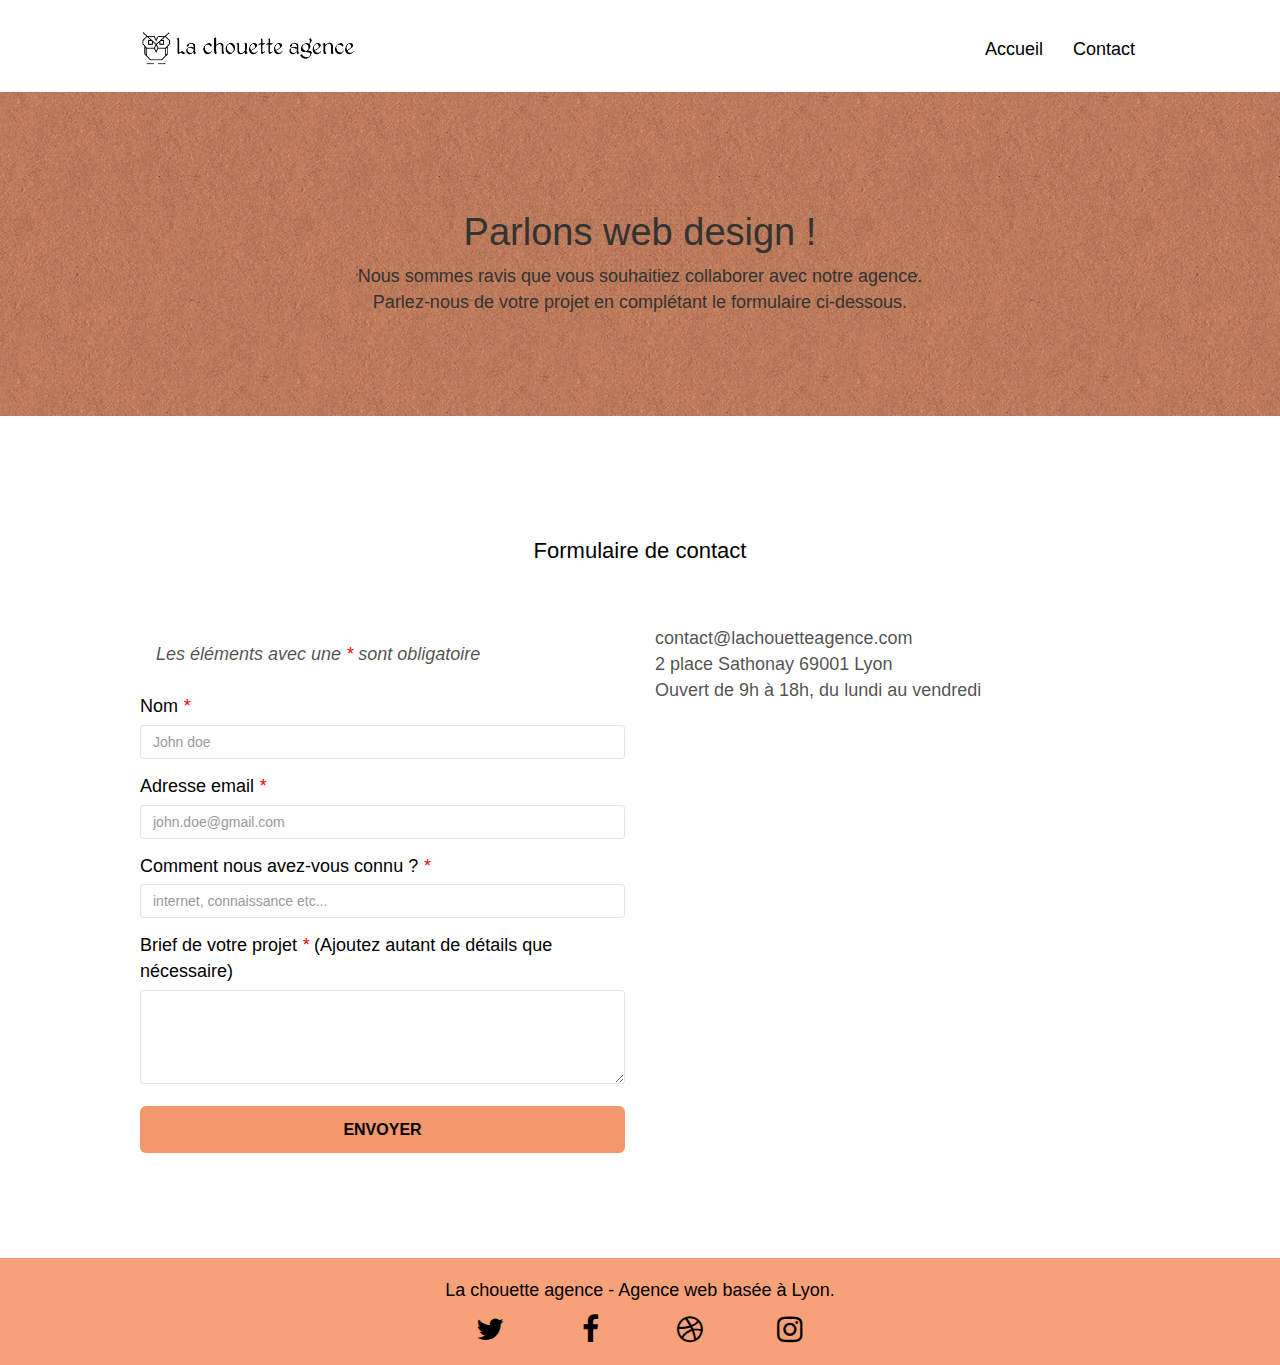
==== contact.html @ 8a592b7a "Fichiers du projet optimisé sauf (minimiser et compresser)" ====
<!doctype html>
<html lang="fr">
<head>
    <meta charset="utf-8">
    <meta name="keywords" content="">
    <meta name="description" content="Contactez'la chouette agence', agence de web design situé à Lyon, en remplissant le formulaire de contact">
    <meta name="viewport" content="width=device-width, initial-scale=1.0, viewport-fit=cover">
    <link rel="shortcut icon" type="image/png" href="favicon.jpg">
    
	<link rel="stylesheet" type="text/css" href="./css/bootstrap.css">
	<link rel="stylesheet" type="text/css" href="style.css">
	<link rel="stylesheet" type="text/css" href="./css/font-awesome.css">
	<link rel="stylesheet" type="text/css" href="./css/et-line.css">
	
    
	<script src="./js/jquery-2.1.0.js"></script>
	<script src="./js/bootstrap.js"></script>
	<script src="./js/blocs.js"></script>
	<script src="./js/jqBootstrapValidation.js"></script>
	<script src="./js/formHandler.js"></script>
	
    <title>La chouette agence - Contact</title>
<!-- Analytics -->
 
<!-- Analytics END -->
    
</head>
<body>
<!-- Principal conteneur -->
<div class="page-container">
    
<!-- bloc-0 -->
<header class="bloc bgc-white l-bloc " id="bloc-0">
	<div class="container bloc-sm">
		<nav class="navbar row" role="navigation">
			<div class="navbar-header">
				<a class="navbar-brand" href="index.html"><img src="img/la-chouette-agence.png" alt="atlanta web design logo" height="40" /></a>
				<button id="nav-toggle" type="button" class="ui-navbar-toggle navbar-toggle" data-toggle="collapse" data-target=".navbar-1">
					<span class="sr-only">Toggle navigation</span><span class="icon-bar"></span><span class="icon-bar"></span><span class="icon-bar"></span>
				</button>
			</div>
			<div class="collapse navbar-collapse navbar-1 special-dropdown-nav">
				<ul class="site-navigation nav navbar-nav">
					<li>
						<a href="index.html">Accueil</a>
					</li>
					<li>
					</li>
					<li>
						<a href="contact.html">Contact</a>
					</li>
				</ul>
			</div>
		</nav>
	</div>
</header>
<!-- bloc-0 END -->

<!-- bloc-6 -->
<section class="bloc bg-dots-bg bg-repeat bgc-atomic-tangerine d-bloc bloc-bg-texture texture-paper" id="bloc-6">
	<div class="container bloc-lg">
		<div class="row">
			<div class="col-sm-12">
				<h1 class="text-center hero-bloc-text tc-white">
					Parlons web design !
				</h1>
				<p class="text-center mg-lg tc-white tight-width-whitespace">
					Nous sommes ravis que vous souhaitiez collaborer avec notre agence.<br>
					Parlez-nous de votre projet en complétant le formulaire ci-dessous.
				</p>
			</div>
		</div>
	</div>
</section>
<!-- bloc-6 END -->

<!-- bloc-7 -->
<section class="bloc bgc-white l-bloc" id="bloc-7" role="form">
	<div class="container bloc-lg">
		<div class="row">
			<div class="col-sm-12">
				<h2 class="form-title">Formulaire de contact</h2>
			</div>
			<div class="col-sm-6">
				<!-- add chemin vers formulaire php -->
				<form id="form_1" action="./includes/form_1.php" id="form_1" 
				success-msg="Votre message à été envoyer"
				fail-msg="Désolé il semble que le serveur ne réponde pas. Nous en sommes désolés" novalidate>
					<div class="form-group">
						<p class="alert">Les éléments avec une <em>*</em> sont obligatoire</p>
						<label for="name">Nom <em>*</em></label>
						<input type="text" id="name" class="form-control" placeholder="John doe" required />
					</div>
					<div class="form-group">
						<label for="email">Adresse email <em>*</em></label>
						<input type="email" id="email" class="form-control" placeholder="john.doe@gmail.com" required />
					</div>
					<div class="form-group">
						<label for="info">Comment nous avez-vous connu ? <em>*</em></label>
						<input type="text" id="info" class="form-control" placeholder="internet, connaissance etc..." required />
					</div>
					<div class="form-group">
						<label for="message">Brief de votre projet <em>*</em> (Ajoutez autant de détails que nécessaire)</label>
						<textarea id="message" class="form-control" rows="4" cols="50" required></textarea>
					</div> 
					<button class="bloc-button btn btn-lg btn-block cta-hero btn-atomic-tangerine" type="submit">
						Envoyer
					</button>
				</form>
			</div>
			<div class="col-sm-6">
				<p>
					contact@lachouetteagence.com<br>2 place Sathonay 69001 Lyon<br>Ouvert de 9h à 18h, du lundi au vendredi<br>
				</p>
			</div>
		</div>
	</div>
</section>
<!-- bloc-7 END -->
<!-- ScrollToTop Button -->
<a class="bloc-button btn btn-d scrollToTop" onclick="scrollToTarget('1')"><span class="fa fa-chevron-up"></span></a>
<!-- ScrollToTop Button END-->


<!-- Footer - bloc-8 -->
<footer class="bloc bgc-atomic-tangerine d-bloc" id="bloc-8">
	<div class="container bloc-sm">
		<div class="row">
			<div class="col-sm-12">
				<p class="text-center black">
					La chouette agence - Agence web basée à Lyon.<br>
				</p>
				<div class="row row-no-gutters social">
					<div class="col-sm-3">
						<div class="text-center">
							<a class="social" href="index.html"><span class="fa fa-twitter icon-md"></span></a>
						</div>
					</div>
					<div class="col-sm-3">
						<div class="text-center">
							<a class="social" href="index.html"><span class="fa fa-facebook icon-md"></span></a>
						</div>
					</div>
					<div class="col-sm-3">
						<div class="text-center">
							<a class="social" href="index.html"><span class="fa fa-dribbble icon-md"></span></a>
						</div>
					</div>
					<div class="col-sm-3">
						<div class="text-center">
							<a class="social" href="index.html"><span class="fa fa-instagram icon-md"></span></a>
						</div>
					</div>
				</div>
			</div>
		</div>
	</div>
</footer>
<!-- Footer - bloc-8 END -->
</div>
<!-- Principal conteneur END -->
    

</body>
</html>
---- style.css ----
body {
    margin: 0;
    padding: 0;
    background: #FFF;
    overflow-x: hidden;
    -webkit-font-smoothing: antialiased;
    -moz-osx-font-smoothing: grayscale;
}

a,
button {
    transition: all .3s ease-in-out;
    outline: none!important;
}

a:hover,
a:focus {
    text-decoration: none;
    cursor: pointer;
}

#page-loading-blocs-notifaction {
    position: fixed;
    top: 0;
    bottom: 0;
    width: 100%;
    z-index: 100000;
    background: #FFFFFF url("img/pageload-spinner.gif") no-repeat center center;
}

.bloc {
    width: 100%;
    clear: both;
    background: 50% 50% no-repeat;
    padding: 0 50px;
    -webkit-background-size: cover;
    -moz-background-size: cover;
    -o-background-size: cover;
    background-size: cover;
    position: relative;
}

.bloc .container {
    padding-left: 0;
    padding-right: 0;
}

.bloc-lg {
    padding: 100px 50px;
}

.bloc-md {
    padding: 50px;
}

.bloc-sm {
    padding: 20px 50px;
}

.bg-center,
.bg-l-edge,
.bg-r-edge,
.bg-t-edge,
.bg-b-edge,
.bg-tl-edge,
.bg-bl-edge,
.bg-tr-edge,
.bg-br-edge,
.bg-repeat {
    -webkit-background-size: auto!important;
    -moz-background-size: auto!important;
    -o-background-size: auto!important;
    background-size: auto!important;
}
.bg-t-edge {
    background: top no-repeat;
}

.bloc-bg-texture::before {
    content: "";
    background-size: 2px 2px;
    position: absolute;
    top: 0;
    bottom: 0;
    left: 0;
    right: 0;
}

.texture-paper::before {
    background: url("img/texture-paper.png");
    background-size: 280px 280px;
}

.b-parallax {
    background-attachment: fixed;
}

.d-bloc button:hover,
.d-bloc button:focus {
    color: rgba(0, 0, 0, 0.7);
}

.d-bloc .icon-round,
.d-bloc .icon-square,
.d-bloc .icon-rounded,
.d-bloc .icon-semi-rounded-a,
.d-bloc .icon-semi-rounded-b {
    border-color: rgba(255, 255, 255, .9);
}

.d-bloc .divider-h span {
    border-color: rgba(255, 255, 255, .2);
}

.d-bloc .a-btn,
.d-bloc .navbar a,
.d-bloc .navbar-brand,
.d-bloc a .icon-sm,
.d-bloc a .icon-md,
.d-bloc a .icon-lg,
.d-bloc a .icon-xl,
.d-bloc h1 a,
.d-bloc h2 a,
.d-bloc h3 a,
.d-bloc h4 a,
.d-bloc h5 a,
.d-bloc h6 a,
.d-bloc p a {
    color: rgb(0, 0, 0);
}

.d-bloc .a-btn:hover,
.d-bloc .navbar a:hover,
.d-bloc .navbar-brand:hover,
.d-bloc a:hover .icon-sm,
.d-bloc a:hover .icon-md,
.d-bloc a:hover .icon-lg,
.d-bloc a:hover .icon-xl,
.d-bloc h1 a:hover,
.d-bloc h2 a:hover,
.d-bloc h3 a:hover,
.d-bloc h4 a:hover,
.d-bloc h5 a:hover,
.d-bloc h6 a:hover,
.d-bloc p a:hover,
.d-bloc .a-btn:focus,
.d-bloc .navbar a:focus,
.d-bloc .navbar-brand:focus,
.d-bloc a:focus .icon-sm,
.d-bloc a:focus .icon-md,
.d-bloc a:focus .icon-lg,
.d-bloc a:focus .icon-xl,
.d-bloc h1 a:focus,
.d-bloc h2 a:focus,
.d-bloc h3 a:focus,
.d-bloc h4 a:focus,
.d-bloc h5 a:focus,
.d-bloc h6 a:focus,
.d-bloc p a:focus {
    color: rgb(83, 83, 83);
}

.d-bloc .navbar-toggle .icon-bar {
    background: rgb(0, 0, 0);
}

.d-bloc .btn-wire,
.d-bloc .btn-wire:hover,
.d-bloc .btn-wire:focus {
    color: rgba(255, 255, 255, 1);
    border-color: rgba(255, 255, 255, 1);
}

.d-bloc .panel {
    color: rgba(0, 0, 0, .5);
}

.d-bloc .panel button:hover,
.d-bloc .panel button:focus {
    color: rgba(0, 0, 0, .7);
}

.d-bloc .panel icon {
    border-color: rgba(0, 0, 0, .7);
}

.d-bloc .panel .divider-h span {
    border-color: rgba(0, 0, 0, .1);
}

.d-bloc .panel .a-btn {
    color: rgba(0, 0, 0, .6);
}

.d-bloc .panel .a-btn:hover,
.d-bloc .panel .a-btn:focus {
    color: rgba(0, 0, 0, 1);
}

.d-bloc .panel .btn-wire,
.d-bloc .panel .btn-wire:hover,
.d-bloc .panel .btn-wire:focus {
    color: rgba(0, 0, 0, .7);
    border-color: rgba(0, 0, 0, .3);
}

.d-bloc .panel,
.l-bloc {
    color: rgba(0, 0, 0, .7);
}

.d-bloc .panel button:hover,
.l-bloc button:hover,
.d-bloc .panel button:focus,
.l-bloc button:focus {
    color: rgba(0, 0, 0, .7);
}

.l-bloc .icon-round,
.l-bloc .icon-square,
.l-bloc .icon-rounded,
.l-bloc .icon-semi-rounded-a,
.l-bloc .icon-semi-rounded-b {
    border-color: rgba(0, 0, 0, .7);
}

.d-bloc .panel .divider-h span,
.l-bloc .divider-h span {
    border-color: rgba(0, 0, 0, .1);
}

.d-bloc .panel .a-btn,
.l-bloc .a-btn,
.l-bloc .navbar a,
.l-bloc .navbar-brand,
.l-bloc a .icon-sm,
.l-bloc a .icon-md,
.l-bloc a .icon-lg,
.l-bloc a .icon-xl,
.l-bloc h1 a,
.l-bloc h2 a,
.l-bloc h3 a,
.l-bloc h4 a,
.l-bloc h5 a,
.l-bloc h6 a,
.l-bloc p a {
    color: rgba(0, 0, 0, .6);
}

.d-bloc .panel .a-btn:hover,
.l-bloc .a-btn:hover,
.l-bloc .navbar a:hover,
.l-bloc .navbar-brand:hover,
.l-bloc a:hover .icon-sm,
.l-bloc a:hover .icon-md,
.l-bloc a:hover .icon-lg,
.l-bloc a:hover .icon-xl,
.l-bloc h1 a:hover,
.l-bloc h2 a:hover,
.l-bloc h3 a:hover,
.l-bloc h4 a:hover,
.l-bloc h5 a:hover,
.l-bloc h6 a:hover,
.l-bloc p a:hover,
.d-bloc .panel .a-btn:focus,
.l-bloc .a-btn:focus,
.l-bloc .navbar a:focus,
.l-bloc .navbar-brand:focus,
.l-bloc a:focus .icon-sm,
.l-bloc a:focus .icon-md,
.l-bloc a:focus .icon-lg,
.l-bloc a:focus .icon-xl,
.l-bloc h1 a:focus,
.l-bloc h2 a:focus,
.l-bloc h3 a:focus,
.l-bloc h4 a:focus,
.l-bloc h5 a:focus,
.l-bloc h6 a:focus,
.l-bloc p a:focus {
    color: rgba(0, 0, 0, 1);
}

.l-bloc .navbar-toggle .icon-bar {
    color: rgba(0, 0, 0, .6);
}

.d-bloc .panel .btn-wire,
.d-bloc .panel .btn-wire:hover,
.d-bloc .panel .btn-wire:focus,
.l-bloc .btn-wire,
.l-bloc .btn-wire:hover,
.l-bloc .btn-wire:focus {
    color: rgba(0, 0, 0, .7);
    border-color: rgba(0, 0, 0, .3);
}

.voffset {
    margin-top: 30px;
}

.voffset-lg {
    margin-top: 80px;
}

.row-no-gutters {
    margin-right: 0;
    margin-left: 0;
}

.row.row-no-gutters > [class^="col-"],
.row.row-no-gutters > [class*=" col-"] {
    padding-right: 0;
    padding-left: 0;
}

#bloc-1-hero h1 {
    font-size: 32px;
}

.navbar {
    margin-bottom: 0;
    z-index: 1;
}

.navbar-brand {
    height: auto;
    padding: 3px 15px;
    font-size: 25px;
    font-weight: normal;
    font-weight: 600;
    line-height: 44px;
}

.navbar-brand img {
    max-height: 200px;
    margin: 0 5px 0 0;
    display: inline;
}

.navbar-brand img[src$=svg] {
    min-width: 100px;
}

.nav-center .navbar-brand img {
    margin: 0;
}

.navbar .nav {
    padding-top: 2px;
    margin-right: -16px;
    float: right;
    z-index: 1;
}

.nav > li {
    float: left;
    margin-top: 4px;
    font-size: 18px;
}

.navbar-nav .open .dropdown-menu > li > a {
    text-align: inherit;
}
.navbar-brand:focus,
.nav > li a:focus,
.navbar-brand:hover,
.nav > li a:hover {
    border: 1px outset  #F3976C;
    border-radius: 5px;
    background-color: rgba(243, 151, 108, 0.3);
    
}
.navbar-toggle {
    margin: 10px 10px 0 0;
    border: 0px;
}

.navbar-toggle:hover {
    background: transparent!important;
}

.navbar-toggle .icon-bar {
    background-color: rgba(0, 0, 0, .5);
    width: 26px;
}

.nav-invert .navbar .nav {
    float: left;
}

.nav-invert .navbar-header,
.nav-invert .navbar-brand {
    float: right;
    position: relative;
    z-index: 2;
}

@media (min-width: 768px) {
    .site-navigation {
        position: absolute;
        top: 50%;
        right: 20px;
        transform: translate(0, -50%);
        -webkit-transform: translateY(-50%);
    }
    .nav > li .dropdown-menu a,
    .nav > li .dropdown-menu a:hover {
        color: #484848;
    }
    .nav-invert .site-navigation {
        left: 0;
        right: 0;
    }
    .nav-center {
        text-align: center;
    }
    .nav-center .navbar-header {
        width: 100%;
    }
    .nav-center .navbar-header,
    .nav-center .navbar-brand,
    .nav-center .nav > li {
        float: none;
        display: inline-block;
    }
    .nav-center .site-navigation {
        position: relative;
        width: 100%;
        right: 0;
        margin-right: 0px;
        margin-top: 20px;
    }
    .nav-center.mini-nav .navbar-toggle {
        float: none;
        margin: 10px auto 0;
    }
}

.nav > li > .dropdown a {
    background: none!important;
    display: block;
    padding: 14px 15px;
}

nav .caret {
    margin: 0 5px;
}

.dropdown-menu .dropdown-menu {
    top: -8px;
    left: 100%;
}

.dropdown-menu .dropmenu-flow-right {
    top: 100%;
    left: 0;
    margin-left: -1px;
    border-top-left-radius: 0;
    border-top-right-radius: 0;
}

.dropdown-menu .dropdown span {
    border: 4px solid black;
    border-top-color: transparent;
    border-right-color: transparent;
    border-bottom-color: transparent;
    margin: 6px -5px 0 0!important;
    float: right;
}

.mg-md {
    margin-top: 10px;
    margin-bottom: 20px;
}

.mg-lg {
    margin-top: 10px;
    margin-bottom: 40px;
}

.btn {
    margin: 0 5px 5px 0;
}

.btn.pull-right {
    margin: 0 0 5px 5px;
}

.btn-d,
.btn-d:hover,
.btn-d:focus {
    color: #FFF;
    background: rgba(0, 0, 0, .3);
}

button {
    outline: none!important;
}

.btn-rd {
    border-radius: 40px;
}

.btn-clean {
    border: 1px solid rgba(0, 0, 0, .08);
    border-bottom-color: rgba(0, 0, 0, .1);
    text-shadow: 0 1px 0 rgba(0, 0, 1, .1);
    box-shadow: 0 1px 3px rgba(0, 0, 1, .25), inset 0 1px 0 0 rgba(255, 255, 255, .15);
}

.icon-md {
    font-size: 30px!important;
}

.icon-lg {
    font-size: 60px!important;
}

.sm-shadow {
    text-shadow: 0 1px 2px rgba(0, 0, 0, .3);
}

.panel-sq,
.panel-sq .panel-heading,
.panel-sq .panel-footer {
    border-radius: 0;
}

.panel-rd {
    border-radius: 30px;
}

.panel-rd .panel-heading {
    border-radius: 29px 29px 0 0;
}

.panel-rd .panel-footer {
    border-radius: 0 0 29px 29px;
}

.form-control {
    border-color: rgba(0, 0, 0, .1);
    box-shadow: none;
}

.scrollToTop {
    width: 40px;
    height: 40px;
    position: fixed;
    bottom: 20px;
    right: 20px;
    opacity: 0;
    z-index: 500;
    transition: all .3s ease-in-out;
}

.scrollToTop span {
    margin-top: 6px;
}

.showScrollTop {
    font-size: 14px;
    opacity: 1;
}

a[data-lightbox] {
    position: relative;
    display: block;
    text-align: center;
}

a[data-lightbox]:hover::before {
    content: "+";
    font-family: "HelveticaNeue-Light", "Helvetica Neue Light", "Helvetica Neue", Helvetica, Arial;
    font-size: 32px;
    width: 50px;
    height: 50px;
    margin-left: -25px;
    border-radius: 50%;
    background: rgba(0, 0, 0, .6);
    color: #FFF;
    font-weight: 100;
    z-index: 1;
    position: absolute;
    top: 50%;
    transform: translateY(-50%);
    -webkit-transform: translateY(-50%);
}

a[data-lightbox]:hover img,
a[data-lightbox]:focus img {
    opacity: 0.6;
    -webkit-animation-fill-mode: none;
    animation-fill-mode: none;
}

#lightbox-modal {
    display: flex;
    align-items: center;
}

#lightbox-modal .modal-dialog {
    width: 90%;
    max-width: 900px;
    margin: 0 auto 0;
}

#lightbox-modal .modal-dialog img {
    max-height: 90vh;
    margin: 0 auto;
}

.lightbox-caption {
    padding: 20px;
    color: #FFF;
    background: rgba(0, 0, 0, .5);
    position: absolute;
    left: 15px;
    right: 15px;
    bottom: 5px;
}

.close-lightbox {
    color: #FFF;
    font-size: 30px;
    position: absolute;
    top: 20px;
    right: 20px;
    z-index: 20;
    background: rgba(0, 0, 0, .5);
    border: none;
    line-height: 30px;
    padding: 0 9px 5px;
    opacity: 0.3;
}

.close-lightbox:hover,
.next-lightbox:hover,
.prev-lightbox:hover,
.close-lightbox:focus,
.next-lightbox:focus,
.prev-lightbox:focus {
    opacity: 1.0;
    color: #FFF;
}

.next-lightbox,
.prev-lightbox {
    font-size: 20px;
    color: rgba(255, 255, 255, .9);
    background: rgba(0, 0, 0, .5);
    transition: all .2s ease-in-out;
    position: absolute;
    top: 45%;
    z-index: 1;
    opacity: 0.4;
}

.next-lightbox {
    padding: 6px 8px 1px 13px;
    right: 25px;
}

.prev-lightbox {
    padding: 6px 13px 1px 10px;
    left: 25px;
}

.snapshot-lb .modal-body {
    padding-bottom: 45px;
}

.snapshot-lb .lightbox-caption {
    padding: 0;
    color: rgba(0, 0, 0, .5);
    background: none;
}
h3,
h4,
h5,
h6,
label,
.btn,
a {
    font-family: "helvetica";
    font-weight: 400;
    color: #000000!important;
}

.container {
    max-width: 1000px;
}

.hero-bloc-text {
    font-size: 38px;
}

.hero-bloc-text-sub {
    font-size: 36px;
}

.statement-bloc-text {
    line-height: 26px;
    font-style: italic;
    font-size: 20px;
    text-align: center;
    font-weight: lighter;
    max-width: 520px;
    margin: auto auto auto auto;
}

p {
    font-size: 18px;
}

.tight-width-whitespace {
    max-width: 600px;
    margin: auto auto auto auto;
}

.h1 {
    font-size: 22px;
    font-family: "Open Sans";
}

.cta-hero {
    margin-top: 22px;
    color: #FFFFFF!important;
    text-transform: uppercase;
    padding: 12px 28px 12px 28px;
    font-size: 16px;
    font-weight: 700;
}

.social {
    max-width: 400px;
    margin: auto auto auto auto;
}

h2 {
    font-size: 22px;
    line-height: 1.4em;
}

h3, .h2-major {
    font-size: 15px;
    text-transform: uppercase;
    font-weight: 700;
    color: #333333!important;
}

.med-width-whitespace {
    max-width: 800px;
    margin: auto auto auto auto;
    box-shadow: 0px 0px 0px #000000;
}
h4 {
    color: #333333!important;
}

.icons {
    margin-bottom: 14px;
    margin-top: 24px;
}

.white {
    color: #ffffff!important;
}

.portfolio-thumb {
    margin-bottom: 24px;
}

.portfolio-row {
    margin-bottom: 44px;
    margin-top: 50px;
}

.avatar {
    box-shadow: 0px 4px 9px rgba(0, 0, 0, 0.3);
}

.black-background {
    background-color: rgba(0, 0, 0, 0.7);
    padding: 40px 40px 40px 40px;
}

.bold-link {
    font-weight: 900;
    text-decoration: underline!important;
}

.bgc-white {
    background-color: #FFFFFF;
}

.bgc-dark-slate-blue {
    background-color: #364577;
}

.bgc-atomic-tangerine {
    background-color: #f7a179;
}
.btn-atomic-tangerine {
    background: #F3976C;
    color: #000000!important;
}

.btn-atomic-tangerine:hover,
.btn-atomic-tangerine:focus {
    background: #aa694b!important;
    color: #ffffff!important;
}

.ltc-white {
    color: #FFFFFF!important;
}

.ltc-white:hover,
.ltc-white:focus {
    color: #F3976C!important;
}

.ltc-atomic-tangerine {
    color: #F3976C!important;
}

.ltc-atomic-tangerine:hover,
.ltc-atomic-tangerine:focus {
    color: #c27956!important;
}

.icon-dark-slate-blue {
    color: #364577!important;
    border-color: #364577!important;
}

.bg-dots-bg {
    background-image: url("img/dots-bg.png");
}
.bg-banniere {
    background-image: url("img/la-chouette-agence-banniere.jpg");
}

.bg-presentation {
    background-image: url("img/image-de-presentation.jpg");
}

@media (max-width: 1024px) {
    .bloc {
        padding-left: 20px;
        padding-right: 20px;
    }
    .bloc.full-width-bloc,
    .bloc-tile-2.full-width-bloc .container,
    .bloc-tile-3.full-width-bloc .container,
    .bloc-tile-4.full-width-bloc .container {
        padding-left: 0;
        padding-right: 0;
    }
}

@media (max-width: 992px) and (min-width: 768px) {
    .navbar .nav {
        max-width: 80%
    }
    .nav-center.navbar .nav {
        max-width: 100%
    }
}

@media only screen and (min-width: 768px) and (max-width: 1024px) and (orientation: landscape) {
    .b-parallax {
        background-attachment: scroll;
    }
}

@media only screen and (min-width: 1024px) and (max-width: 1366px) and (-webkit-min-device-pixel-ratio: 1.5) {
    .b-parallax {
        background-attachment: scroll;
    }
}

@media (max-width: 991px) {
    .container {
        width: 100%;
    }
    .b-parallax {
        background-attachment: scroll;
    }
    .page-container,
    #hero-bloc {
        overflow-x: hidden;
        position: relative;
    }
    .bloc-group,
    .bloc-group .bloc {
        display: block;
        width: 100%;
    }
    .bloc-fill-screen .fill-bloc-top-edge,
    .bloc-fill-screen .fill-bloc-bottom-edge {
        padding: 0 20px;
    }
}

@media (max-width: 767px) {
    .page-container {
        overflow-x: hidden;
        position: relative;
    }
    h1,
    h2,
    h3,
    h4,
    h5,
    h6,
    p,
    #disqus_thread {
        padding-left: 10px!important;
        padding-right: 10px!important;
    }
    .b-parallax {
        background-attachment: scroll;
    }
    .navbar .nav {
        padding-top: 0;
        border-top: 1px solid rgba(0, 0, 0, .2);
        float: none!important;
    }
    .navbar.row {
        margin-left: 0;
        margin-right: 0;
    }
    .site-navigation {
        position: inherit;
        transform: none;
        -webkit-transform: none;
        -ms-transform: none;
    }
    .nav > li {
        margin-top: 0;
        border-bottom: 1px solid rgba(0, 0, 0, .1);
        background: rgba(0, 0, 0, .05);
        text-align: left;
        padding-left: 15px;
        width: 100%;
    }
    .nav > li:hover
    .nav > li:focus {
        background: rgba(0, 0, 0, .08);
    }
    .dropdown .dropdown a .caret {
        float: none;
        margin: 5px 0 0 10px!important;
        border: 4px solid black;
        border-bottom-color: transparent;
        border-right-color: transparent;
        border-left-color: transparent;
    }
    #hero-bloc .navbar .nav {
        background: rgba(0, 0, 0, .8);
    }
    #hero-bloc .navbar .nav a {
        color: rgba(255, 255, 255, .6);
    }
    .hero {
        padding: 50px 0;
    }
    .hero-nav {
        left: -1px;
        right: -1px;
    }
    .navbar-collapse {
        padding: 0;
        overflow-x: hidden;
        -webkit-box-shadow: none;
        box-shadow: none;
    }
    .navbar-brand img {
        max-height: 40px;
        width: auto;
    }
    .nav-invert .navbar-header {
        float: none;
        width: 100%;
    }
    .nav-invert .navbar-toggle {
        float: left;
        margin-left: 10px;
    }
    .bloc {
        padding-left: 0;
        padding-right: 0;
    }
    .bloc-xxl,
    .bloc-xl,
    .bloc-lg {
        padding: 40px 0;
    }
    .bloc-sm,
    .bloc-md {
        padding-left: 0;
        padding-right: 0;
    }
    .bloc-tile-2 .container,
    .bloc-tile-3 .container,
    .bloc-tile-4 .container,
    .bloc-fill-screen .fill-bloc-top-edge,
    .bloc-fill-screen .fill-bloc-bottom-edge {
        padding-left: 0;
        padding-right: 0;
    }
    .a-block {
        padding: 0 10px;
    }
    .btn-dwn {
        display: none;
    }
    .voffset {
        margin-top: 5px;
    }
    .voffset-md {
        margin-top: 20px;
    }
    .voffset-lg {
        margin-top: 30px;
    }
    form {
        padding: 5px;
    }
    .close-lightbox {
        display: inline-block;
    }
    .blocsapp-d
    evice-iphone5 {
        background-size: 216px 425px;
        padding-top: 60px;
        width: 216px;
        height: 425px;
    }
    .blocsapp-device-iphone5 img {
        width: 180px;
        height: 320px;
    }
}

@media (max-width: 400px) {
    .bloc {
        padding-left: 0;
        padding-right: 0;
    }
}

@media (max-width: 767px) {
    .bloc-mob-center-text {
        text-align: center;
    }
}
.form-group {
    margin-bottom: 15px;
}
.form-control {
    width: 100%;
}
.salmon {
    color:#F3976C;
}
.space {
    max-width: 600px;
    margin: auto;
}
.black {
    color: black;
}
label {
    font-size: 18px;
}
blockquote {
    border-left: transparent;
}
.quote {
    font-style: italic;
}
em {
    color: red;
}
.alert {
    font-style: italic;
    margin-bottom: 10px;
}
.form-title {
    text-align: center;
    margin-bottom:60px;
    color: black;
}
---- css/et-line.css ----
@font-face {
    font-family: et-line;
    src: url(../fonts/et-line.eot);
    src: url(../fonts/et-line.eot?#iefix) format('embedded-opentype'), url(../fonts/et-line.woff) format('woff'), url(../fonts/et-line.ttf) format('truetype'), url(../fonts/et-line.svg#et-line) format('svg');
    font-weight: 400;
    font-style: normal
}

.et-icon-adjustments,
.et-icon-alarmclock,
.et-icon-anchor,
.et-icon-aperture,
.et-icon-attachment,
.et-icon-bargraph,
.et-icon-basket,
.et-icon-beaker,
.et-icon-bike,
.et-icon-book-open,
.et-icon-briefcase,
.et-icon-browser,
.et-icon-calendar,
.et-icon-camera,
.et-icon-caution,
.et-icon-chat,
.et-icon-circle-compass,
.et-icon-clipboard,
.et-icon-clock,
.et-icon-cloud,
.et-icon-compass,
.et-icon-desktop,
.et-icon-dial,
.et-icon-document,
.et-icon-documents,
.et-icon-download,
.et-icon-dribbble,
.et-icon-edit,
.et-icon-envelope,
.et-icon-expand,
.et-icon-facebook,
.et-icon-flag,
.et-icon-focus,
.et-icon-gears,
.et-icon-genius,
.et-icon-gift,
.et-icon-global,
.et-icon-globe,
.et-icon-googleplus,
.et-icon-grid,
.et-icon-happy,
.et-icon-hazardous,
.et-icon-heart,
.et-icon-hotairballoon,
.et-icon-hourglass,
.et-icon-key,
.et-icon-laptop,
.et-icon-layers,
.et-icon-lifesaver,
.et-icon-lightbulb,
.et-icon-linegraph,
.et-icon-linkedin,
.et-icon-lock,
.et-icon-magnifying-glass,
.et-icon-map,
.et-icon-map-pin,
.et-icon-megaphone,
.et-icon-mic,
.et-icon-mobile,
.et-icon-newspaper,
.et-icon-notebook,
.et-icon-paintbrush,
.et-icon-paperclip,
.et-icon-pencil,
.et-icon-phone,
.et-icon-picture,
.et-icon-pictures,
.et-icon-piechart,
.et-icon-presentation,
.et-icon-pricetags,
.et-icon-printer,
.et-icon-profile-female,
.et-icon-profile-male,
.et-icon-puzzle,
.et-icon-quote,
.et-icon-recycle,
.et-icon-refresh,
.et-icon-ribbon,
.et-icon-rss,
.et-icon-sad,
.et-icon-scissors,
.et-icon-scope,
.et-icon-search,
.et-icon-shield,
.et-icon-speedometer,
.et-icon-strategy,
.et-icon-streetsign,
.et-icon-tablet,
.et-icon-target,
.et-icon-telescope,
.et-icon-toolbox,
.et-icon-tools,
.et-icon-tools-2,
.et-icon-trophy,
.et-icon-tumblr,
.et-icon-twitter,
.et-icon-upload,
.et-icon-video,
.et-icon-wallet,
.et-icon-wine {
    font-family: et-line;
    font-style: normal;
    font-weight: 400;
    font-variant: normal;
    text-transform: none;
    line-height: 1;
    -webkit-font-smoothing: antialiased;
    -moz-osx-font-smoothing: grayscale;
    display: inline-block
}

.et-icon-mobile:before {
    content: "\e000"
}

.et-icon-laptop:before {
    content: "\e001"
}

.et-icon-desktop:before {
    content: "\e002"
}

.et-icon-tablet:before {
    content: "\e003"
}

.et-icon-phone:before {
    content: "\e004"
}

.et-icon-document:before {
    content: "\e005"
}

.et-icon-documents:before {
    content: "\e006"
}

.et-icon-search:before {
    content: "\e007"
}

.et-icon-clipboard:before {
    content: "\e008"
}

.et-icon-newspaper:before {
    content: "\e009"
}

.et-icon-notebook:before {
    content: "\e00a"
}

.et-icon-book-open:before {
    content: "\e00b"
}

.et-icon-browser:before {
    content: "\e00c"
}

.et-icon-calendar:before {
    content: "\e00d"
}

.et-icon-presentation:before {
    content: "\e00e"
}

.et-icon-picture:before {
    content: "\e00f"
}

.et-icon-pictures:before {
    content: "\e010"
}

.et-icon-video:before {
    content: "\e011"
}

.et-icon-camera:before {
    content: "\e012"
}

.et-icon-printer:before {
    content: "\e013"
}

.et-icon-toolbox:before {
    content: "\e014"
}

.et-icon-briefcase:before {
    content: "\e015"
}

.et-icon-wallet:before {
    content: "\e016"
}

.et-icon-gift:before {
    content: "\e017"
}

.et-icon-bargraph:before {
    content: "\e018"
}

.et-icon-grid:before {
    content: "\e019"
}

.et-icon-expand:before {
    content: "\e01a"
}

.et-icon-focus:before {
    content: "\e01b"
}

.et-icon-edit:before {
    content: "\e01c"
}

.et-icon-adjustments:before {
    content: "\e01d"
}

.et-icon-ribbon:before {
    content: "\e01e"
}

.et-icon-hourglass:before {
    content: "\e01f"
}

.et-icon-lock:before {
    content: "\e020"
}

.et-icon-megaphone:before {
    content: "\e021"
}

.et-icon-shield:before {
    content: "\e022"
}

.et-icon-trophy:before {
    content: "\e023"
}

.et-icon-flag:before {
    content: "\e024"
}

.et-icon-map:before {
    content: "\e025"
}

.et-icon-puzzle:before {
    content: "\e026"
}

.et-icon-basket:before {
    content: "\e027"
}

.et-icon-envelope:before {
    content: "\e028"
}

.et-icon-streetsign:before {
    content: "\e029"
}

.et-icon-telescope:before {
    content: "\e02a"
}

.et-icon-gears:before {
    content: "\e02b"
}

.et-icon-key:before {
    content: "\e02c"
}

.et-icon-paperclip:before {
    content: "\e02d"
}

.et-icon-attachment:before {
    content: "\e02e"
}

.et-icon-pricetags:before {
    content: "\e02f"
}

.et-icon-lightbulb:before {
    content: "\e030"
}

.et-icon-layers:before {
    content: "\e031"
}

.et-icon-pencil:before {
    content: "\e032"
}

.et-icon-tools:before {
    content: "\e033"
}

.et-icon-tools-2:before {
    content: "\e034"
}

.et-icon-scissors:before {
    content: "\e035"
}

.et-icon-paintbrush:before {
    content: "\e036"
}

.et-icon-magnifying-glass:before {
    content: "\e037"
}

.et-icon-circle-compass:before {
    content: "\e038"
}

.et-icon-linegraph:before {
    content: "\e039"
}

.et-icon-mic:before {
    content: "\e03a"
}

.et-icon-strategy:before {
    content: "\e03b"
}

.et-icon-beaker:before {
    content: "\e03c"
}

.et-icon-caution:before {
    content: "\e03d"
}

.et-icon-recycle:before {
    content: "\e03e"
}

.et-icon-anchor:before {
    content: "\e03f"
}

.et-icon-profile-male:before {
    content: "\e040"
}

.et-icon-profile-female:before {
    content: "\e041"
}

.et-icon-bike:before {
    content: "\e042"
}

.et-icon-wine:before {
    content: "\e043"
}

.et-icon-hotairballoon:before {
    content: "\e044"
}

.et-icon-globe:before {
    content: "\e045"
}

.et-icon-genius:before {
    content: "\e046"
}

.et-icon-map-pin:before {
    content: "\e047"
}

.et-icon-dial:before {
    content: "\e048"
}

.et-icon-chat:before {
    content: "\e049"
}

.et-icon-heart:before {
    content: "\e04a"
}

.et-icon-cloud:before {
    content: "\e04b"
}

.et-icon-upload:before {
    content: "\e04c"
}

.et-icon-download:before {
    content: "\e04d"
}

.et-icon-target:before {
    content: "\e04e"
}

.et-icon-hazardous:before {
    content: "\e04f"
}

.et-icon-piechart:before {
    content: "\e050"
}

.et-icon-speedometer:before {
    content: "\e051"
}

.et-icon-global:before {
    content: "\e052"
}

.et-icon-compass:before {
    content: "\e053"
}

.et-icon-lifesaver:before {
    content: "\e054"
}

.et-icon-clock:before {
    content: "\e055"
}

.et-icon-aperture:before {
    content: "\e056"
}

.et-icon-quote:before {
    content: "\e057"
}

.et-icon-scope:before {
    content: "\e058"
}

.et-icon-alarmclock:before {
    content: "\e059"
}

.et-icon-refresh:before {
    content: "\e05a"
}

.et-icon-happy:before {
    content: "\e05b"
}

.et-icon-sad:before {
    content: "\e05c"
}

.et-icon-facebook:before {
    content: "\e05d"
}

.et-icon-twitter:before {
    content: "\e05e"
}

.et-icon-googleplus:before {
    content: "\e05f"
}

.et-icon-rss:before {
    content: "\e060"
}

.et-icon-tumblr:before {
    content: "\e061"
}

.et-icon-linkedin:before {
    content: "\e062"
}

.et-icon-dribbble:before {
    content: "\e063"
}
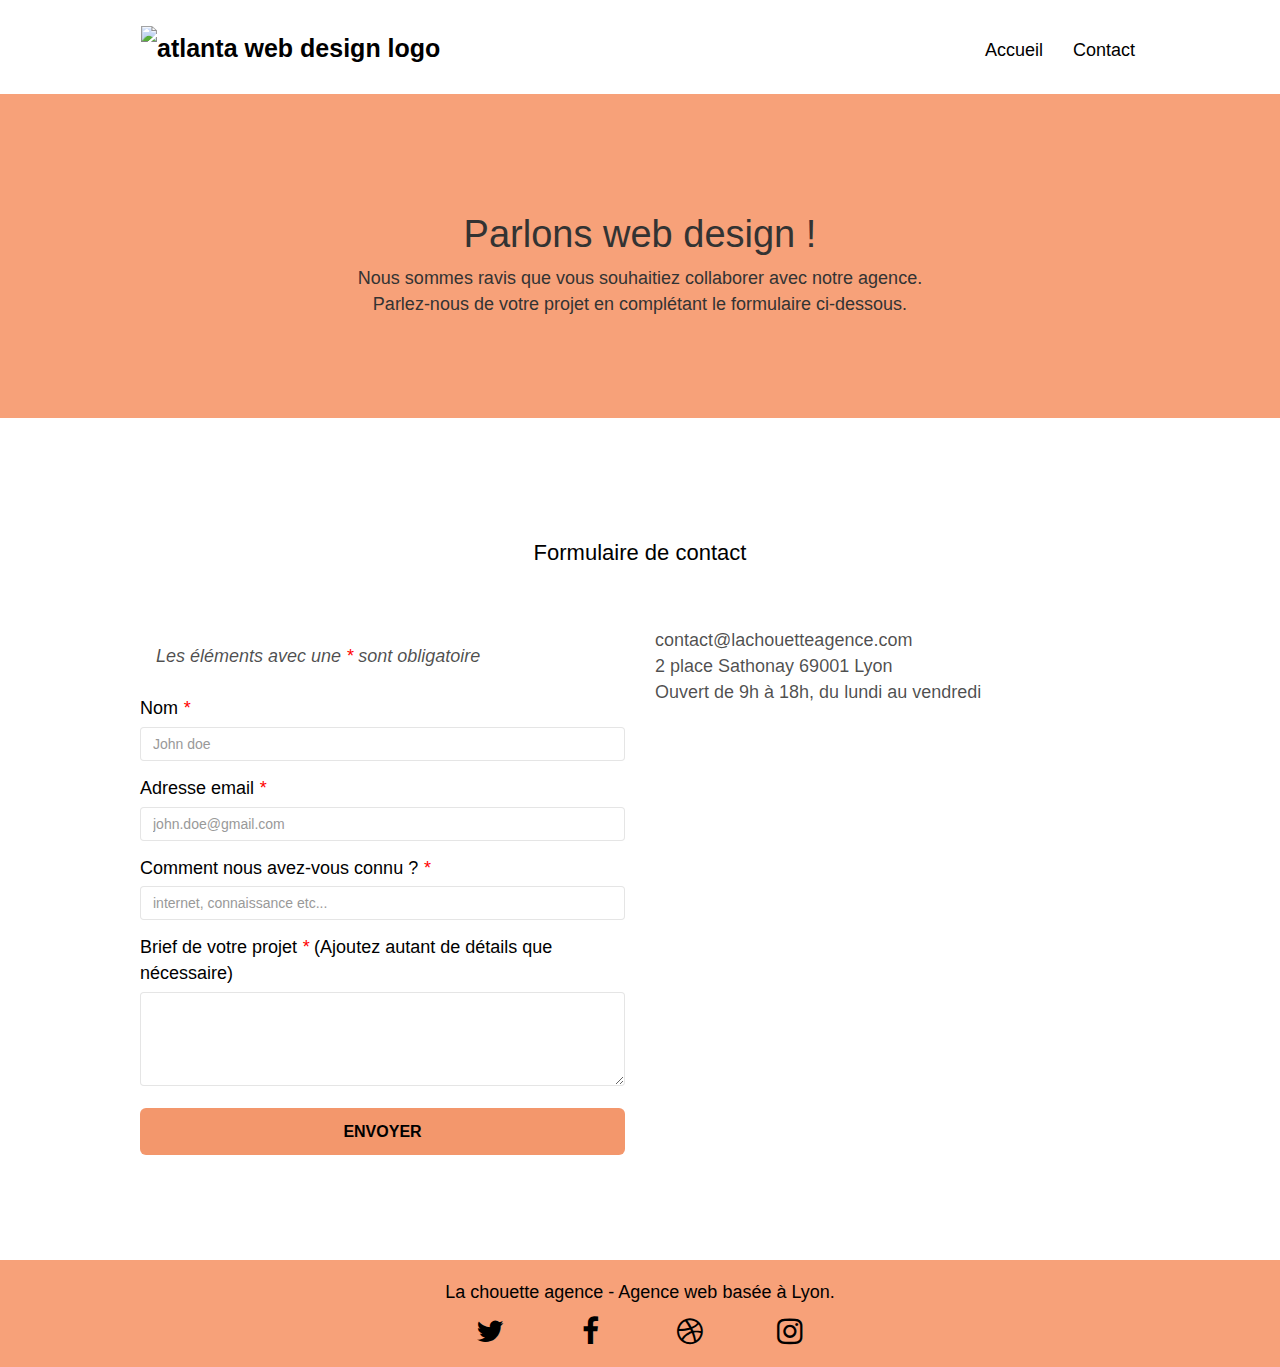
==== commit c4899507: "fichiers js et css minifiez" ====
--- a/contact.html
+++ b/contact.html
@@ -7,17 +7,17 @@
     <meta name="viewport" content="width=device-width, initial-scale=1.0, viewport-fit=cover">
     <link rel="shortcut icon" type="image/png" href="favicon.jpg">
     
-	<link rel="stylesheet" type="text/css" href="./css/bootstrap.css">
-	<link rel="stylesheet" type="text/css" href="style.css">
-	<link rel="stylesheet" type="text/css" href="./css/font-awesome.css">
-	<link rel="stylesheet" type="text/css" href="./css/et-line.css">
+	<link rel="stylesheet" type="text/css" href="./css/bootstrap.min.css">
+	<link rel="stylesheet" type="text/css" href="style.min.css">
+	<link rel="stylesheet" type="text/css" href="./css/font-awesome.min.css">
+	<link rel="stylesheet" type="text/css" href="./css/et-line.min.css">
 	
     
-	<script src="./js/jquery-2.1.0.js"></script>
-	<script src="./js/bootstrap.js"></script>
-	<script src="./js/blocs.js"></script>
-	<script src="./js/jqBootstrapValidation.js"></script>
-	<script src="./js/formHandler.js"></script>
+	<script src="./js/jquery-2.1.0.min.js"></script>
+	<script src="./js/bootstrap.min.js"></script>
+	<script src="./js/blocs.min.js"></script>
+	<script src="./js/jqBootstrapValidation.min.js"></script>
+	<script src="./js/formHandler.min.js"></script>
 	
     <title>La chouette agence - Contact</title>
 <!-- Analytics -->
--- a/style.min.css
+++ b/style.min.css
@@ -0,0 +1 @@
+body{margin:0;padding:0;background:#FFF;overflow-x:hidden;-webkit-font-smoothing:antialiased;-moz-osx-font-smoothing:grayscale}a,button{transition:all .3s ease-in-out;outline:none!important}a:hover,a:focus{text-decoration:none;cursor:pointer}#page-loading-blocs-notifaction{position:fixed;top:0;bottom:0;width:100%;z-index:100000;background:#FFF url(img/pageload-spinner.min.gif) no-repeat center center}.bloc{width:100%;clear:both;background:50% 50% no-repeat;padding:0 50px;-webkit-background-size:cover;-moz-background-size:cover;-o-background-size:cover;background-size:cover;position:relative}.bloc .container{padding-left:0;padding-right:0}.bloc-lg{padding:100px 50px}.bloc-md{padding:50px}.bloc-sm{padding:20px 50px}.bg-center,.bg-l-edge,.bg-r-edge,.bg-t-edge,.bg-b-edge,.bg-tl-edge,.bg-bl-edge,.bg-tr-edge,.bg-br-edge,.bg-repeat{-webkit-background-size:auto!important;-moz-background-size:auto!important;-o-background-size:auto!important;background-size:auto!important}.bg-t-edge{background:top no-repeat}.bloc-bg-texture::before{content:"";background-size:2px 2px;position:absolute;top:0;bottom:0;left:0;right:0}.texture-paper::before{background:url(img/texture-paper.min.png);background-size:280px 280px}.b-parallax{background-attachment:fixed}.d-bloc button:hover,.d-bloc button:focus{color:rgba(0,0,0,.7)}.d-bloc .icon-round,.d-bloc .icon-square,.d-bloc .icon-rounded,.d-bloc .icon-semi-rounded-a,.d-bloc .icon-semi-rounded-b{border-color:rgba(255,255,255,.9)}.d-bloc .divider-h span{border-color:rgba(255,255,255,.2)}.d-bloc .a-btn,.d-bloc .navbar a,.d-bloc .navbar-brand,.d-bloc a .icon-sm,.d-bloc a .icon-md,.d-bloc a .icon-lg,.d-bloc a .icon-xl,.d-bloc h1 a,.d-bloc h2 a,.d-bloc h3 a,.d-bloc h4 a,.d-bloc h5 a,.d-bloc h6 a,.d-bloc p a{color:rgb(0,0,0)}.d-bloc .a-btn:hover,.d-bloc .navbar a:hover,.d-bloc .navbar-brand:hover,.d-bloc a:hover .icon-sm,.d-bloc a:hover .icon-md,.d-bloc a:hover .icon-lg,.d-bloc a:hover .icon-xl,.d-bloc h1 a:hover,.d-bloc h2 a:hover,.d-bloc h3 a:hover,.d-bloc h4 a:hover,.d-bloc h5 a:hover,.d-bloc h6 a:hover,.d-bloc p a:hover,.d-bloc .a-btn:focus,.d-bloc .navbar a:focus,.d-bloc .navbar-brand:focus,.d-bloc a:focus .icon-sm,.d-bloc a:focus .icon-md,.d-bloc a:focus .icon-lg,.d-bloc a:focus .icon-xl,.d-bloc h1 a:focus,.d-bloc h2 a:focus,.d-bloc h3 a:focus,.d-bloc h4 a:focus,.d-bloc h5 a:focus,.d-bloc h6 a:focus,.d-bloc p a:focus{color:rgb(83,83,83)}.d-bloc .navbar-toggle .icon-bar{background:rgb(0,0,0)}.d-bloc .btn-wire,.d-bloc .btn-wire:hover,.d-bloc .btn-wire:focus{color:rgba(255,255,255,1);border-color:rgba(255,255,255,1)}.d-bloc .panel{color:rgba(0,0,0,.5)}.d-bloc .panel button:hover,.d-bloc .panel button:focus{color:rgba(0,0,0,.7)}.d-bloc .panel icon{border-color:rgba(0,0,0,.7)}.d-bloc .panel .divider-h span{border-color:rgba(0,0,0,.1)}.d-bloc .panel .a-btn{color:rgba(0,0,0,.6)}.d-bloc .panel .a-btn:hover,.d-bloc .panel .a-btn:focus{color:rgba(0,0,0,1)}.d-bloc .panel .btn-wire,.d-bloc .panel .btn-wire:hover,.d-bloc .panel .btn-wire:focus{color:rgba(0,0,0,.7);border-color:rgba(0,0,0,.3)}.d-bloc .panel,.l-bloc{color:rgba(0,0,0,.7)}.d-bloc .panel button:hover,.l-bloc button:hover,.d-bloc .panel button:focus,.l-bloc button:focus{color:rgba(0,0,0,.7)}.l-bloc .icon-round,.l-bloc .icon-square,.l-bloc .icon-rounded,.l-bloc .icon-semi-rounded-a,.l-bloc .icon-semi-rounded-b{border-color:rgba(0,0,0,.7)}.d-bloc .panel .divider-h span,.l-bloc .divider-h span{border-color:rgba(0,0,0,.1)}.d-bloc .panel .a-btn,.l-bloc .a-btn,.l-bloc .navbar a,.l-bloc .navbar-brand,.l-bloc a .icon-sm,.l-bloc a .icon-md,.l-bloc a .icon-lg,.l-bloc a .icon-xl,.l-bloc h1 a,.l-bloc h2 a,.l-bloc h3 a,.l-bloc h4 a,.l-bloc h5 a,.l-bloc h6 a,.l-bloc p a{color:rgba(0,0,0,.6)}.d-bloc .panel .a-btn:hover,.l-bloc .a-btn:hover,.l-bloc .navbar a:hover,.l-bloc .navbar-brand:hover,.l-bloc a:hover .icon-sm,.l-bloc a:hover .icon-md,.l-bloc a:hover .icon-lg,.l-bloc a:hover .icon-xl,.l-bloc h1 a:hover,.l-bloc h2 a:hover,.l-bloc h3 a:hover,.l-bloc h4 a:hover,.l-bloc h5 a:hover,.l-bloc h6 a:hover,.l-bloc p a:hover,.d-bloc .panel .a-btn:focus,.l-bloc .a-btn:focus,.l-bloc .navbar a:focus,.l-bloc .navbar-brand:focus,.l-bloc a:focus .icon-sm,.l-bloc a:focus .icon-md,.l-bloc a:focus .icon-lg,.l-bloc a:focus .icon-xl,.l-bloc h1 a:focus,.l-bloc h2 a:focus,.l-bloc h3 a:focus,.l-bloc h4 a:focus,.l-bloc h5 a:focus,.l-bloc h6 a:focus,.l-bloc p a:focus{color:rgba(0,0,0,1)}.l-bloc .navbar-toggle .icon-bar{color:rgba(0,0,0,.6)}.d-bloc .panel .btn-wire,.d-bloc .panel .btn-wire:hover,.d-bloc .panel .btn-wire:focus,.l-bloc .btn-wire,.l-bloc .btn-wire:hover,.l-bloc .btn-wire:focus{color:rgba(0,0,0,.7);border-color:rgba(0,0,0,.3)}.voffset{margin-top:30px}.voffset-lg{margin-top:80px}.row-no-gutters{margin-right:0;margin-left:0}.row.row-no-gutters>[class^="col-"],.row.row-no-gutters>[class*=" col-"]{padding-right:0;padding-left:0}#bloc-1-hero h1{font-size:32px}.navbar{margin-bottom:0;z-index:1}.navbar-brand{height:auto;padding:3px 15px;font-size:25px;font-weight:400;font-weight:600;line-height:44px}.navbar-brand img{max-height:200px;margin:0 5px 0 0;display:inline}.navbar-brand img[src$=svg]{min-width:100px}.nav-center .navbar-brand img{margin:0}.navbar .nav{padding-top:2px;margin-right:-16px;float:right;z-index:1}.nav>li{float:left;margin-top:4px;font-size:18px}.navbar-nav .open .dropdown-menu>li>a{text-align:inherit}.navbar-brand:focus,.nav>li a:focus,.navbar-brand:hover,.nav>li a:hover{border:1px outset #F3976C;border-radius:5px;background-color:rgba(243,151,108,.3)}.navbar-toggle{margin:10px 10px 0 0;border:0}.navbar-toggle:hover{background:transparent!important}.navbar-toggle .icon-bar{background-color:rgba(0,0,0,.5);width:26px}.nav-invert .navbar .nav{float:left}.nav-invert .navbar-header,.nav-invert .navbar-brand{float:right;position:relative;z-index:2}@media (min-width:768px){.site-navigation{position:absolute;top:50%;right:20px;transform:translate(0,-50%);-webkit-transform:translateY(-50%)}.nav>li .dropdown-menu a,.nav>li .dropdown-menu a:hover{color:#484848}.nav-invert .site-navigation{left:0;right:0}.nav-center{text-align:center}.nav-center .navbar-header{width:100%}.nav-center .navbar-header,.nav-center .navbar-brand,.nav-center .nav>li{float:none;display:inline-block}.nav-center .site-navigation{position:relative;width:100%;right:0;margin-right:0;margin-top:20px}.nav-center.mini-nav .navbar-toggle{float:none;margin:10px auto 0}}.nav>li>.dropdown a{background:none!important;display:block;padding:14px 15px}nav .caret{margin:0 5px}.dropdown-menu .dropdown-menu{top:-8px;left:100%}.dropdown-menu .dropmenu-flow-right{top:100%;left:0;margin-left:-1px;border-top-left-radius:0;border-top-right-radius:0}.dropdown-menu .dropdown span{border:4px solid #000;border-top-color:transparent;border-right-color:transparent;border-bottom-color:transparent;margin:6px -5px 0 0!important;float:right}.mg-md{margin-top:10px;margin-bottom:20px}.mg-lg{margin-top:10px;margin-bottom:40px}.btn{margin:0 5px 5px 0}.btn.pull-right{margin:0 0 5px 5px}.btn-d,.btn-d:hover,.btn-d:focus{color:#FFF;background:rgba(0,0,0,.3)}button{outline:none!important}.btn-rd{border-radius:40px}.btn-clean{border:1px solid rgba(0,0,0,.08);border-bottom-color:rgba(0,0,0,.1);text-shadow:0 1px 0 rgba(0,0,1,.1);box-shadow:0 1px 3px rgba(0,0,1,.25),inset 0 1px 0 0 rgba(255,255,255,.15)}.icon-md{font-size:30px!important}.icon-lg{font-size:60px!important}.sm-shadow{text-shadow:0 1px 2px rgba(0,0,0,.3)}.panel-sq,.panel-sq .panel-heading,.panel-sq .panel-footer{border-radius:0}.panel-rd{border-radius:30px}.panel-rd .panel-heading{border-radius:29px 29px 0 0}.panel-rd .panel-footer{border-radius:0 0 29px 29px}.form-control{border-color:rgba(0,0,0,.1);box-shadow:none}.scrollToTop{width:40px;height:40px;position:fixed;bottom:20px;right:20px;opacity:0;z-index:500;transition:all .3s ease-in-out}.scrollToTop span{margin-top:6px}.showScrollTop{font-size:14px;opacity:1}a[data-lightbox]{position:relative;display:block;text-align:center}a[data-lightbox]:hover::before{content:"+";font-family:"HelveticaNeue-Light","Helvetica Neue Light","Helvetica Neue",Helvetica,Arial;font-size:32px;width:50px;height:50px;margin-left:-25px;border-radius:50%;background:rgba(0,0,0,.6);color:#FFF;font-weight:100;z-index:1;position:absolute;top:50%;transform:translateY(-50%);-webkit-transform:translateY(-50%)}a[data-lightbox]:hover img,a[data-lightbox]:focus img{opacity:.6;-webkit-animation-fill-mode:none;animation-fill-mode:none}#lightbox-modal{display:flex;align-items:center}#lightbox-modal .modal-dialog{width:90%;max-width:900px;margin:0 auto 0}#lightbox-modal .modal-dialog img{max-height:90vh;margin:0 auto}.lightbox-caption{padding:20px;color:#FFF;background:rgba(0,0,0,.5);position:absolute;left:15px;right:15px;bottom:5px}.close-lightbox{color:#FFF;font-size:30px;position:absolute;top:20px;right:20px;z-index:20;background:rgba(0,0,0,.5);border:none;line-height:30px;padding:0 9px 5px;opacity:.3}.close-lightbox:hover,.next-lightbox:hover,.prev-lightbox:hover,.close-lightbox:focus,.next-lightbox:focus,.prev-lightbox:focus{opacity:1;color:#FFF}.next-lightbox,.prev-lightbox{font-size:20px;color:rgba(255,255,255,.9);background:rgba(0,0,0,.5);transition:all .2s ease-in-out;position:absolute;top:45%;z-index:1;opacity:.4}.next-lightbox{padding:6px 8px 1px 13px;right:25px}.prev-lightbox{padding:6px 13px 1px 10px;left:25px}.snapshot-lb .modal-body{padding-bottom:45px}.snapshot-lb .lightbox-caption{padding:0;color:rgba(0,0,0,.5);background:none}h3,h4,h5,h6,label,.btn,a{font-family:"helvetica";font-weight:400;color:#000000!important}.container{max-width:1000px}.hero-bloc-text{font-size:38px}.hero-bloc-text-sub{font-size:36px}.statement-bloc-text{line-height:26px;font-style:italic;font-size:20px;text-align:center;font-weight:lighter;max-width:520px;margin:auto auto auto auto}p{font-size:18px}.tight-width-whitespace{max-width:600px;margin:auto auto auto auto}.h1{font-size:22px;font-family:"Open Sans"}.cta-hero{margin-top:22px;color:#FFFFFF!important;text-transform:uppercase;padding:12px 28px 12px 28px;font-size:16px;font-weight:700}.social{max-width:400px;margin:auto auto auto auto}h2{font-size:22px;line-height:1.4em}h3,.h2-major{font-size:15px;text-transform:uppercase;font-weight:700;color:#333333!important}.med-width-whitespace{max-width:800px;margin:auto auto auto auto;box-shadow:0 0 0 #000}h4{color:#333333!important}.icons{margin-bottom:14px;margin-top:24px}.white{color:#ffffff!important}.portfolio-thumb{margin-bottom:24px}.portfolio-row{margin-bottom:44px;margin-top:50px}.avatar{box-shadow:0 4px 9px rgba(0,0,0,.3)}.black-background{background-color:rgba(0,0,0,.7);padding:40px 40px 40px 40px}.bold-link{font-weight:900;text-decoration:underline!important}.bgc-white{background-color:#FFF}.bgc-dark-slate-blue{background-color:#364577}.bgc-atomic-tangerine{background-color:#f7a179}.btn-atomic-tangerine{background:#F3976C;color:#000000!important}.btn-atomic-tangerine:hover,.btn-atomic-tangerine:focus{background:#aa694b!important;color:#ffffff!important}.ltc-white{color:#FFFFFF!important}.ltc-white:hover,.ltc-white:focus{color:#F3976C!important}.ltc-atomic-tangerine{color:#F3976C!important}.ltc-atomic-tangerine:hover,.ltc-atomic-tangerine:focus{color:#c27956!important}.icon-dark-slate-blue{color:#364577!important;border-color:#364577!important}.bg-banniere{background-image:url(img/la-chouette-agence-banniere-min.jpg)}.bg-presentation{background-image:url(img/image-de-presentation-min.jpg)}@media (max-width:1024px){.bloc{padding-left:20px;padding-right:20px}.bloc.full-width-bloc,.bloc-tile-2.full-width-bloc .container,.bloc-tile-3.full-width-bloc .container,.bloc-tile-4.full-width-bloc .container{padding-left:0;padding-right:0}}@media (max-width:992px) and (min-width:768px){.navbar .nav{max-width:80%}.nav-center.navbar .nav{max-width:100%}}@media only screen and (min-width:768px) and (max-width:1024px) and (orientation:landscape){.b-parallax{background-attachment:scroll}}@media only screen and (min-width:1024px) and (max-width:1366px) and (-webkit-min-device-pixel-ratio:1.5){.b-parallax{background-attachment:scroll}}@media (max-width:991px){.container{width:100%}.b-parallax{background-attachment:scroll}.page-container,#hero-bloc{overflow-x:hidden;position:relative}.bloc-group,.bloc-group .bloc{display:block;width:100%}.bloc-fill-screen .fill-bloc-top-edge,.bloc-fill-screen .fill-bloc-bottom-edge{padding:0 20px}}@media (max-width:767px){.page-container{overflow-x:hidden;position:relative}h1,h2,h3,h4,h5,h6,p,#disqus_thread{padding-left:10px!important;padding-right:10px!important}.b-parallax{background-attachment:scroll}.navbar .nav{padding-top:0;border-top:1px solid rgba(0,0,0,.2);float:none!important}.navbar.row{margin-left:0;margin-right:0}.site-navigation{position:inherit;transform:none;-webkit-transform:none;-ms-transform:none}.nav>li{margin-top:0;border-bottom:1px solid rgba(0,0,0,.1);background:rgba(0,0,0,.05);text-align:left;padding-left:15px;width:100%}.nav>li:hover .nav>li:focus{background:rgba(0,0,0,.08)}.dropdown .dropdown a .caret{float:none;margin:5px 0 0 10px!important;border:4px solid #000;border-bottom-color:transparent;border-right-color:transparent;border-left-color:transparent}#hero-bloc .navbar .nav{background:rgba(0,0,0,.8)}#hero-bloc .navbar .nav a{color:rgba(255,255,255,.6)}.hero{padding:50px 0}.hero-nav{left:-1px;right:-1px}.navbar-collapse{padding:0;overflow-x:hidden;-webkit-box-shadow:none;box-shadow:none}.navbar-brand img{max-height:40px;width:auto}.nav-invert .navbar-header{float:none;width:100%}.nav-invert .navbar-toggle{float:left;margin-left:10px}.bloc{padding-left:0;padding-right:0}.bloc-xxl,.bloc-xl,.bloc-lg{padding:40px 0}.bloc-sm,.bloc-md{padding-left:0;padding-right:0}.bloc-tile-2 .container,.bloc-tile-3 .container,.bloc-tile-4 .container,.bloc-fill-screen .fill-bloc-top-edge,.bloc-fill-screen .fill-bloc-bottom-edge{padding-left:0;padding-right:0}.a-block{padding:0 10px}.btn-dwn{display:none}.voffset{margin-top:5px}.voffset-md{margin-top:20px}.voffset-lg{margin-top:30px}form{padding:5px}.close-lightbox{display:inline-block}.blocsapp-d evice-iphone5{background-size:216px 425px;padding-top:60px;width:216px;height:425px}.blocsapp-device-iphone5 img{width:180px;height:320px}}.form-group{margin-bottom:15px}.form-control{width:100%}.salmon{color:#F3976C}.space{max-width:600px;margin:auto}.black{color:#000}label{font-size:18px}blockquote{border-left:transparent}.quote{font-style:italic}em{color:red}.alert{font-style:italic;margin-bottom:10px}.form-title{text-align:center;margin-bottom:60px;color:#000}@media (max-width:400px){.bloc{padding-left:0;padding-right:0}}@media (max-width:767px){.bloc-mob-center-text{text-align:center}}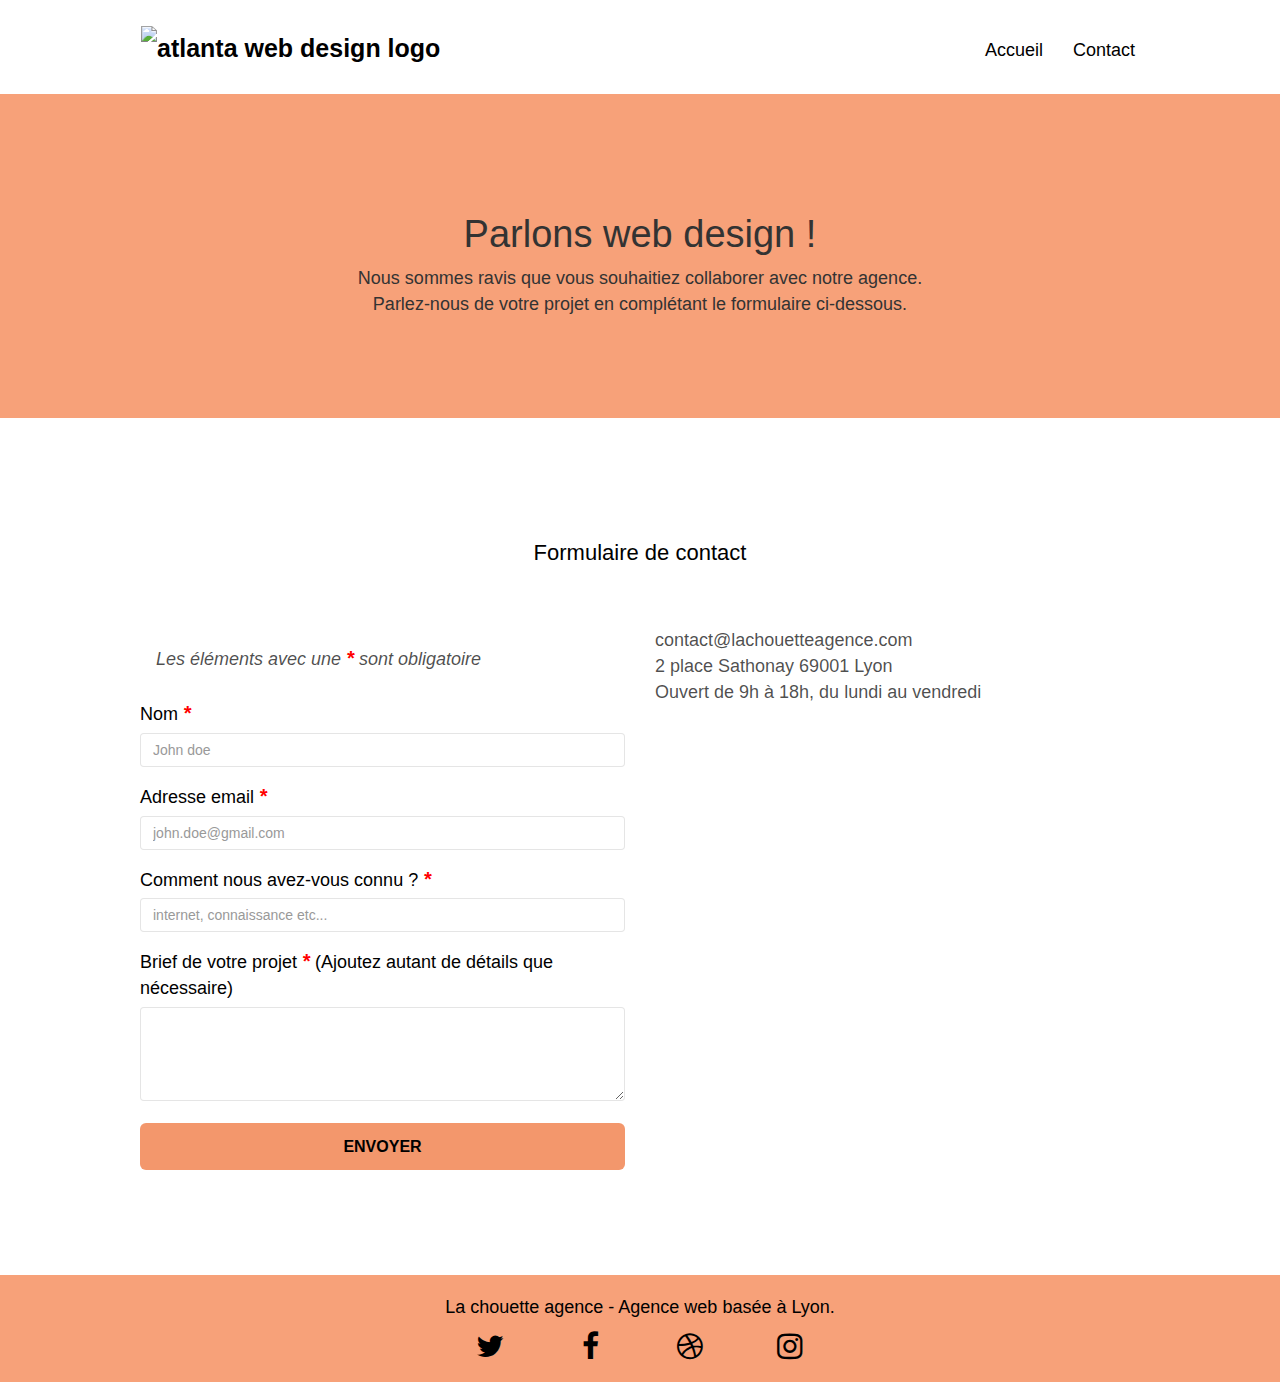
==== commit 0998a393: "change font wight font size pour les *" ====
--- a/contact.html
+++ b/contact.html
@@ -118,7 +118,7 @@
 </section>
 <!-- bloc-7 END -->
 <!-- ScrollToTop Button -->
-<a class="bloc-button btn btn-d scrollToTop" onclick="scrollToTarget('1')"><span class="fa fa-chevron-up"></span></a>
+<a class="bloc-button btn btn-d scrollToTop" role="button" onclick="scrollToTarget('1')"><span class="fa fa-chevron-up"></span></a>
 <!-- ScrollToTop Button END-->
 
 
--- a/style.min.css
+++ b/style.min.css
@@ -1 +1 @@
-body{margin:0;padding:0;background:#FFF;overflow-x:hidden;-webkit-font-smoothing:antialiased;-moz-osx-font-smoothing:grayscale}a,button{transition:all .3s ease-in-out;outline:none!important}a:hover,a:focus{text-decoration:none;cursor:pointer}#page-loading-blocs-notifaction{position:fixed;top:0;bottom:0;width:100%;z-index:100000;background:#FFF url(img/pageload-spinner.min.gif) no-repeat center center}.bloc{width:100%;clear:both;background:50% 50% no-repeat;padding:0 50px;-webkit-background-size:cover;-moz-background-size:cover;-o-background-size:cover;background-size:cover;position:relative}.bloc .container{padding-left:0;padding-right:0}.bloc-lg{padding:100px 50px}.bloc-md{padding:50px}.bloc-sm{padding:20px 50px}.bg-center,.bg-l-edge,.bg-r-edge,.bg-t-edge,.bg-b-edge,.bg-tl-edge,.bg-bl-edge,.bg-tr-edge,.bg-br-edge,.bg-repeat{-webkit-background-size:auto!important;-moz-background-size:auto!important;-o-background-size:auto!important;background-size:auto!important}.bg-t-edge{background:top no-repeat}.bloc-bg-texture::before{content:"";background-size:2px 2px;position:absolute;top:0;bottom:0;left:0;right:0}.texture-paper::before{background:url(img/texture-paper.min.png);background-size:280px 280px}.b-parallax{background-attachment:fixed}.d-bloc button:hover,.d-bloc button:focus{color:rgba(0,0,0,.7)}.d-bloc .icon-round,.d-bloc .icon-square,.d-bloc .icon-rounded,.d-bloc .icon-semi-rounded-a,.d-bloc .icon-semi-rounded-b{border-color:rgba(255,255,255,.9)}.d-bloc .divider-h span{border-color:rgba(255,255,255,.2)}.d-bloc .a-btn,.d-bloc .navbar a,.d-bloc .navbar-brand,.d-bloc a .icon-sm,.d-bloc a .icon-md,.d-bloc a .icon-lg,.d-bloc a .icon-xl,.d-bloc h1 a,.d-bloc h2 a,.d-bloc h3 a,.d-bloc h4 a,.d-bloc h5 a,.d-bloc h6 a,.d-bloc p a{color:rgb(0,0,0)}.d-bloc .a-btn:hover,.d-bloc .navbar a:hover,.d-bloc .navbar-brand:hover,.d-bloc a:hover .icon-sm,.d-bloc a:hover .icon-md,.d-bloc a:hover .icon-lg,.d-bloc a:hover .icon-xl,.d-bloc h1 a:hover,.d-bloc h2 a:hover,.d-bloc h3 a:hover,.d-bloc h4 a:hover,.d-bloc h5 a:hover,.d-bloc h6 a:hover,.d-bloc p a:hover,.d-bloc .a-btn:focus,.d-bloc .navbar a:focus,.d-bloc .navbar-brand:focus,.d-bloc a:focus .icon-sm,.d-bloc a:focus .icon-md,.d-bloc a:focus .icon-lg,.d-bloc a:focus .icon-xl,.d-bloc h1 a:focus,.d-bloc h2 a:focus,.d-bloc h3 a:focus,.d-bloc h4 a:focus,.d-bloc h5 a:focus,.d-bloc h6 a:focus,.d-bloc p a:focus{color:rgb(83,83,83)}.d-bloc .navbar-toggle .icon-bar{background:rgb(0,0,0)}.d-bloc .btn-wire,.d-bloc .btn-wire:hover,.d-bloc .btn-wire:focus{color:rgba(255,255,255,1);border-color:rgba(255,255,255,1)}.d-bloc .panel{color:rgba(0,0,0,.5)}.d-bloc .panel button:hover,.d-bloc .panel button:focus{color:rgba(0,0,0,.7)}.d-bloc .panel icon{border-color:rgba(0,0,0,.7)}.d-bloc .panel .divider-h span{border-color:rgba(0,0,0,.1)}.d-bloc .panel .a-btn{color:rgba(0,0,0,.6)}.d-bloc .panel .a-btn:hover,.d-bloc .panel .a-btn:focus{color:rgba(0,0,0,1)}.d-bloc .panel .btn-wire,.d-bloc .panel .btn-wire:hover,.d-bloc .panel .btn-wire:focus{color:rgba(0,0,0,.7);border-color:rgba(0,0,0,.3)}.d-bloc .panel,.l-bloc{color:rgba(0,0,0,.7)}.d-bloc .panel button:hover,.l-bloc button:hover,.d-bloc .panel button:focus,.l-bloc button:focus{color:rgba(0,0,0,.7)}.l-bloc .icon-round,.l-bloc .icon-square,.l-bloc .icon-rounded,.l-bloc .icon-semi-rounded-a,.l-bloc .icon-semi-rounded-b{border-color:rgba(0,0,0,.7)}.d-bloc .panel .divider-h span,.l-bloc .divider-h span{border-color:rgba(0,0,0,.1)}.d-bloc .panel .a-btn,.l-bloc .a-btn,.l-bloc .navbar a,.l-bloc .navbar-brand,.l-bloc a .icon-sm,.l-bloc a .icon-md,.l-bloc a .icon-lg,.l-bloc a .icon-xl,.l-bloc h1 a,.l-bloc h2 a,.l-bloc h3 a,.l-bloc h4 a,.l-bloc h5 a,.l-bloc h6 a,.l-bloc p a{color:rgba(0,0,0,.6)}.d-bloc .panel .a-btn:hover,.l-bloc .a-btn:hover,.l-bloc .navbar a:hover,.l-bloc .navbar-brand:hover,.l-bloc a:hover .icon-sm,.l-bloc a:hover .icon-md,.l-bloc a:hover .icon-lg,.l-bloc a:hover .icon-xl,.l-bloc h1 a:hover,.l-bloc h2 a:hover,.l-bloc h3 a:hover,.l-bloc h4 a:hover,.l-bloc h5 a:hover,.l-bloc h6 a:hover,.l-bloc p a:hover,.d-bloc .panel .a-btn:focus,.l-bloc .a-btn:focus,.l-bloc .navbar a:focus,.l-bloc .navbar-brand:focus,.l-bloc a:focus .icon-sm,.l-bloc a:focus .icon-md,.l-bloc a:focus .icon-lg,.l-bloc a:focus .icon-xl,.l-bloc h1 a:focus,.l-bloc h2 a:focus,.l-bloc h3 a:focus,.l-bloc h4 a:focus,.l-bloc h5 a:focus,.l-bloc h6 a:focus,.l-bloc p a:focus{color:rgba(0,0,0,1)}.l-bloc .navbar-toggle .icon-bar{color:rgba(0,0,0,.6)}.d-bloc .panel .btn-wire,.d-bloc .panel .btn-wire:hover,.d-bloc .panel .btn-wire:focus,.l-bloc .btn-wire,.l-bloc .btn-wire:hover,.l-bloc .btn-wire:focus{color:rgba(0,0,0,.7);border-color:rgba(0,0,0,.3)}.voffset{margin-top:30px}.voffset-lg{margin-top:80px}.row-no-gutters{margin-right:0;margin-left:0}.row.row-no-gutters>[class^="col-"],.row.row-no-gutters>[class*=" col-"]{padding-right:0;padding-left:0}#bloc-1-hero h1{font-size:32px}.navbar{margin-bottom:0;z-index:1}.navbar-brand{height:auto;padding:3px 15px;font-size:25px;font-weight:400;font-weight:600;line-height:44px}.navbar-brand img{max-height:200px;margin:0 5px 0 0;display:inline}.navbar-brand img[src$=svg]{min-width:100px}.nav-center .navbar-brand img{margin:0}.navbar .nav{padding-top:2px;margin-right:-16px;float:right;z-index:1}.nav>li{float:left;margin-top:4px;font-size:18px}.navbar-nav .open .dropdown-menu>li>a{text-align:inherit}.navbar-brand:focus,.nav>li a:focus,.navbar-brand:hover,.nav>li a:hover{border:1px outset #F3976C;border-radius:5px;background-color:rgba(243,151,108,.3)}.navbar-toggle{margin:10px 10px 0 0;border:0}.navbar-toggle:hover{background:transparent!important}.navbar-toggle .icon-bar{background-color:rgba(0,0,0,.5);width:26px}.nav-invert .navbar .nav{float:left}.nav-invert .navbar-header,.nav-invert .navbar-brand{float:right;position:relative;z-index:2}@media (min-width:768px){.site-navigation{position:absolute;top:50%;right:20px;transform:translate(0,-50%);-webkit-transform:translateY(-50%)}.nav>li .dropdown-menu a,.nav>li .dropdown-menu a:hover{color:#484848}.nav-invert .site-navigation{left:0;right:0}.nav-center{text-align:center}.nav-center .navbar-header{width:100%}.nav-center .navbar-header,.nav-center .navbar-brand,.nav-center .nav>li{float:none;display:inline-block}.nav-center .site-navigation{position:relative;width:100%;right:0;margin-right:0;margin-top:20px}.nav-center.mini-nav .navbar-toggle{float:none;margin:10px auto 0}}.nav>li>.dropdown a{background:none!important;display:block;padding:14px 15px}nav .caret{margin:0 5px}.dropdown-menu .dropdown-menu{top:-8px;left:100%}.dropdown-menu .dropmenu-flow-right{top:100%;left:0;margin-left:-1px;border-top-left-radius:0;border-top-right-radius:0}.dropdown-menu .dropdown span{border:4px solid #000;border-top-color:transparent;border-right-color:transparent;border-bottom-color:transparent;margin:6px -5px 0 0!important;float:right}.mg-md{margin-top:10px;margin-bottom:20px}.mg-lg{margin-top:10px;margin-bottom:40px}.btn{margin:0 5px 5px 0}.btn.pull-right{margin:0 0 5px 5px}.btn-d,.btn-d:hover,.btn-d:focus{color:#FFF;background:rgba(0,0,0,.3)}button{outline:none!important}.btn-rd{border-radius:40px}.btn-clean{border:1px solid rgba(0,0,0,.08);border-bottom-color:rgba(0,0,0,.1);text-shadow:0 1px 0 rgba(0,0,1,.1);box-shadow:0 1px 3px rgba(0,0,1,.25),inset 0 1px 0 0 rgba(255,255,255,.15)}.icon-md{font-size:30px!important}.icon-lg{font-size:60px!important}.sm-shadow{text-shadow:0 1px 2px rgba(0,0,0,.3)}.panel-sq,.panel-sq .panel-heading,.panel-sq .panel-footer{border-radius:0}.panel-rd{border-radius:30px}.panel-rd .panel-heading{border-radius:29px 29px 0 0}.panel-rd .panel-footer{border-radius:0 0 29px 29px}.form-control{border-color:rgba(0,0,0,.1);box-shadow:none}.scrollToTop{width:40px;height:40px;position:fixed;bottom:20px;right:20px;opacity:0;z-index:500;transition:all .3s ease-in-out}.scrollToTop span{margin-top:6px}.showScrollTop{font-size:14px;opacity:1}a[data-lightbox]{position:relative;display:block;text-align:center}a[data-lightbox]:hover::before{content:"+";font-family:"HelveticaNeue-Light","Helvetica Neue Light","Helvetica Neue",Helvetica,Arial;font-size:32px;width:50px;height:50px;margin-left:-25px;border-radius:50%;background:rgba(0,0,0,.6);color:#FFF;font-weight:100;z-index:1;position:absolute;top:50%;transform:translateY(-50%);-webkit-transform:translateY(-50%)}a[data-lightbox]:hover img,a[data-lightbox]:focus img{opacity:.6;-webkit-animation-fill-mode:none;animation-fill-mode:none}#lightbox-modal{display:flex;align-items:center}#lightbox-modal .modal-dialog{width:90%;max-width:900px;margin:0 auto 0}#lightbox-modal .modal-dialog img{max-height:90vh;margin:0 auto}.lightbox-caption{padding:20px;color:#FFF;background:rgba(0,0,0,.5);position:absolute;left:15px;right:15px;bottom:5px}.close-lightbox{color:#FFF;font-size:30px;position:absolute;top:20px;right:20px;z-index:20;background:rgba(0,0,0,.5);border:none;line-height:30px;padding:0 9px 5px;opacity:.3}.close-lightbox:hover,.next-lightbox:hover,.prev-lightbox:hover,.close-lightbox:focus,.next-lightbox:focus,.prev-lightbox:focus{opacity:1;color:#FFF}.next-lightbox,.prev-lightbox{font-size:20px;color:rgba(255,255,255,.9);background:rgba(0,0,0,.5);transition:all .2s ease-in-out;position:absolute;top:45%;z-index:1;opacity:.4}.next-lightbox{padding:6px 8px 1px 13px;right:25px}.prev-lightbox{padding:6px 13px 1px 10px;left:25px}.snapshot-lb .modal-body{padding-bottom:45px}.snapshot-lb .lightbox-caption{padding:0;color:rgba(0,0,0,.5);background:none}h3,h4,h5,h6,label,.btn,a{font-family:"helvetica";font-weight:400;color:#000000!important}.container{max-width:1000px}.hero-bloc-text{font-size:38px}.hero-bloc-text-sub{font-size:36px}.statement-bloc-text{line-height:26px;font-style:italic;font-size:20px;text-align:center;font-weight:lighter;max-width:520px;margin:auto auto auto auto}p{font-size:18px}.tight-width-whitespace{max-width:600px;margin:auto auto auto auto}.h1{font-size:22px;font-family:"Open Sans"}.cta-hero{margin-top:22px;color:#FFFFFF!important;text-transform:uppercase;padding:12px 28px 12px 28px;font-size:16px;font-weight:700}.social{max-width:400px;margin:auto auto auto auto}h2{font-size:22px;line-height:1.4em}h3,.h2-major{font-size:15px;text-transform:uppercase;font-weight:700;color:#333333!important}.med-width-whitespace{max-width:800px;margin:auto auto auto auto;box-shadow:0 0 0 #000}h4{color:#333333!important}.icons{margin-bottom:14px;margin-top:24px}.white{color:#ffffff!important}.portfolio-thumb{margin-bottom:24px}.portfolio-row{margin-bottom:44px;margin-top:50px}.avatar{box-shadow:0 4px 9px rgba(0,0,0,.3)}.black-background{background-color:rgba(0,0,0,.7);padding:40px 40px 40px 40px}.bold-link{font-weight:900;text-decoration:underline!important}.bgc-white{background-color:#FFF}.bgc-dark-slate-blue{background-color:#364577}.bgc-atomic-tangerine{background-color:#f7a179}.btn-atomic-tangerine{background:#F3976C;color:#000000!important}.btn-atomic-tangerine:hover,.btn-atomic-tangerine:focus{background:#aa694b!important;color:#ffffff!important}.ltc-white{color:#FFFFFF!important}.ltc-white:hover,.ltc-white:focus{color:#F3976C!important}.ltc-atomic-tangerine{color:#F3976C!important}.ltc-atomic-tangerine:hover,.ltc-atomic-tangerine:focus{color:#c27956!important}.icon-dark-slate-blue{color:#364577!important;border-color:#364577!important}.bg-banniere{background-image:url(img/la-chouette-agence-banniere-min.jpg)}.bg-presentation{background-image:url(img/image-de-presentation-min.jpg)}@media (max-width:1024px){.bloc{padding-left:20px;padding-right:20px}.bloc.full-width-bloc,.bloc-tile-2.full-width-bloc .container,.bloc-tile-3.full-width-bloc .container,.bloc-tile-4.full-width-bloc .container{padding-left:0;padding-right:0}}@media (max-width:992px) and (min-width:768px){.navbar .nav{max-width:80%}.nav-center.navbar .nav{max-width:100%}}@media only screen and (min-width:768px) and (max-width:1024px) and (orientation:landscape){.b-parallax{background-attachment:scroll}}@media only screen and (min-width:1024px) and (max-width:1366px) and (-webkit-min-device-pixel-ratio:1.5){.b-parallax{background-attachment:scroll}}@media (max-width:991px){.container{width:100%}.b-parallax{background-attachment:scroll}.page-container,#hero-bloc{overflow-x:hidden;position:relative}.bloc-group,.bloc-group .bloc{display:block;width:100%}.bloc-fill-screen .fill-bloc-top-edge,.bloc-fill-screen .fill-bloc-bottom-edge{padding:0 20px}}@media (max-width:767px){.page-container{overflow-x:hidden;position:relative}h1,h2,h3,h4,h5,h6,p,#disqus_thread{padding-left:10px!important;padding-right:10px!important}.b-parallax{background-attachment:scroll}.navbar .nav{padding-top:0;border-top:1px solid rgba(0,0,0,.2);float:none!important}.navbar.row{margin-left:0;margin-right:0}.site-navigation{position:inherit;transform:none;-webkit-transform:none;-ms-transform:none}.nav>li{margin-top:0;border-bottom:1px solid rgba(0,0,0,.1);background:rgba(0,0,0,.05);text-align:left;padding-left:15px;width:100%}.nav>li:hover .nav>li:focus{background:rgba(0,0,0,.08)}.dropdown .dropdown a .caret{float:none;margin:5px 0 0 10px!important;border:4px solid #000;border-bottom-color:transparent;border-right-color:transparent;border-left-color:transparent}#hero-bloc .navbar .nav{background:rgba(0,0,0,.8)}#hero-bloc .navbar .nav a{color:rgba(255,255,255,.6)}.hero{padding:50px 0}.hero-nav{left:-1px;right:-1px}.navbar-collapse{padding:0;overflow-x:hidden;-webkit-box-shadow:none;box-shadow:none}.navbar-brand img{max-height:40px;width:auto}.nav-invert .navbar-header{float:none;width:100%}.nav-invert .navbar-toggle{float:left;margin-left:10px}.bloc{padding-left:0;padding-right:0}.bloc-xxl,.bloc-xl,.bloc-lg{padding:40px 0}.bloc-sm,.bloc-md{padding-left:0;padding-right:0}.bloc-tile-2 .container,.bloc-tile-3 .container,.bloc-tile-4 .container,.bloc-fill-screen .fill-bloc-top-edge,.bloc-fill-screen .fill-bloc-bottom-edge{padding-left:0;padding-right:0}.a-block{padding:0 10px}.btn-dwn{display:none}.voffset{margin-top:5px}.voffset-md{margin-top:20px}.voffset-lg{margin-top:30px}form{padding:5px}.close-lightbox{display:inline-block}.blocsapp-d evice-iphone5{background-size:216px 425px;padding-top:60px;width:216px;height:425px}.blocsapp-device-iphone5 img{width:180px;height:320px}}.form-group{margin-bottom:15px}.form-control{width:100%}.salmon{color:#F3976C}.space{max-width:600px;margin:auto}.black{color:#000}label{font-size:18px}blockquote{border-left:transparent}.quote{font-style:italic}em{color:red}.alert{font-style:italic;margin-bottom:10px}.form-title{text-align:center;margin-bottom:60px;color:#000}@media (max-width:400px){.bloc{padding-left:0;padding-right:0}}@media (max-width:767px){.bloc-mob-center-text{text-align:center}}+body{margin:0;padding:0;background:#FFF;overflow-x:hidden;-webkit-font-smoothing:antialiased;-moz-osx-font-smoothing:grayscale}a,button{transition:all .3s ease-in-out;outline:none!important}a:hover,a:focus{text-decoration:none;cursor:pointer}#page-loading-blocs-notifaction{position:fixed;top:0;bottom:0;width:100%;z-index:100000;background:#FFF url(img/pageload-spinner.min.gif) no-repeat center center}.bloc{width:100%;clear:both;background:50% 50% no-repeat;padding:0 50px;-webkit-background-size:cover;-moz-background-size:cover;-o-background-size:cover;background-size:cover;position:relative}.bloc .container{padding-left:0;padding-right:0}.bloc-lg{padding:100px 50px}.bloc-md{padding:50px}.bloc-sm{padding:20px 50px}.bg-center,.bg-l-edge,.bg-r-edge,.bg-t-edge,.bg-b-edge,.bg-tl-edge,.bg-bl-edge,.bg-tr-edge,.bg-br-edge,.bg-repeat{-webkit-background-size:auto!important;-moz-background-size:auto!important;-o-background-size:auto!important;background-size:auto!important}.bg-t-edge{background:top no-repeat}.bloc-bg-texture::before{content:"";background-size:2px 2px;position:absolute;top:0;bottom:0;left:0;right:0}.texture-paper::before{background:url(img/texture-paper.min.png);background-size:280px 280px}.b-parallax{background-attachment:fixed}.d-bloc button:hover,.d-bloc button:focus{color:rgba(0,0,0,.7)}.d-bloc .icon-round,.d-bloc .icon-square,.d-bloc .icon-rounded,.d-bloc .icon-semi-rounded-a,.d-bloc .icon-semi-rounded-b{border-color:rgba(255,255,255,.9)}.d-bloc .divider-h span{border-color:rgba(255,255,255,.2)}.d-bloc .a-btn,.d-bloc .navbar a,.d-bloc .navbar-brand,.d-bloc a .icon-sm,.d-bloc a .icon-md,.d-bloc a .icon-lg,.d-bloc a .icon-xl,.d-bloc h1 a,.d-bloc h2 a,.d-bloc h3 a,.d-bloc h4 a,.d-bloc h5 a,.d-bloc h6 a,.d-bloc p a{color:rgb(0,0,0)}.d-bloc .a-btn:hover,.d-bloc .navbar a:hover,.d-bloc .navbar-brand:hover,.d-bloc a:hover .icon-sm,.d-bloc a:hover .icon-md,.d-bloc a:hover .icon-lg,.d-bloc a:hover .icon-xl,.d-bloc h1 a:hover,.d-bloc h2 a:hover,.d-bloc h3 a:hover,.d-bloc h4 a:hover,.d-bloc h5 a:hover,.d-bloc h6 a:hover,.d-bloc p a:hover,.d-bloc .a-btn:focus,.d-bloc .navbar a:focus,.d-bloc .navbar-brand:focus,.d-bloc a:focus .icon-sm,.d-bloc a:focus .icon-md,.d-bloc a:focus .icon-lg,.d-bloc a:focus .icon-xl,.d-bloc h1 a:focus,.d-bloc h2 a:focus,.d-bloc h3 a:focus,.d-bloc h4 a:focus,.d-bloc h5 a:focus,.d-bloc h6 a:focus,.d-bloc p a:focus{color:rgb(83,83,83)}.d-bloc .navbar-toggle .icon-bar{background:rgb(0,0,0)}.d-bloc .btn-wire,.d-bloc .btn-wire:hover,.d-bloc .btn-wire:focus{color:rgba(255,255,255,1);border-color:rgba(255,255,255,1)}.d-bloc .panel{color:rgba(0,0,0,.5)}.d-bloc .panel button:hover,.d-bloc .panel button:focus{color:rgba(0,0,0,.7)}.d-bloc .panel icon{border-color:rgba(0,0,0,.7)}.d-bloc .panel .divider-h span{border-color:rgba(0,0,0,.1)}.d-bloc .panel .a-btn{color:rgba(0,0,0,.6)}.d-bloc .panel .a-btn:hover,.d-bloc .panel .a-btn:focus{color:rgba(0,0,0,1)}.d-bloc .panel .btn-wire,.d-bloc .panel .btn-wire:hover,.d-bloc .panel .btn-wire:focus{color:rgba(0,0,0,.7);border-color:rgba(0,0,0,.3)}.d-bloc .panel,.l-bloc{color:rgba(0,0,0,.7)}.d-bloc .panel button:hover,.l-bloc button:hover,.d-bloc .panel button:focus,.l-bloc button:focus{color:rgba(0,0,0,.7)}.l-bloc .icon-round,.l-bloc .icon-square,.l-bloc .icon-rounded,.l-bloc .icon-semi-rounded-a,.l-bloc .icon-semi-rounded-b{border-color:rgba(0,0,0,.7)}.d-bloc .panel .divider-h span,.l-bloc .divider-h span{border-color:rgba(0,0,0,.1)}.d-bloc .panel .a-btn,.l-bloc .a-btn,.l-bloc .navbar a,.l-bloc .navbar-brand,.l-bloc a .icon-sm,.l-bloc a .icon-md,.l-bloc a .icon-lg,.l-bloc a .icon-xl,.l-bloc h1 a,.l-bloc h2 a,.l-bloc h3 a,.l-bloc h4 a,.l-bloc h5 a,.l-bloc h6 a,.l-bloc p a{color:rgba(0,0,0,.6)}.d-bloc .panel .a-btn:hover,.l-bloc .a-btn:hover,.l-bloc .navbar a:hover,.l-bloc .navbar-brand:hover,.l-bloc a:hover .icon-sm,.l-bloc a:hover .icon-md,.l-bloc a:hover .icon-lg,.l-bloc a:hover .icon-xl,.l-bloc h1 a:hover,.l-bloc h2 a:hover,.l-bloc h3 a:hover,.l-bloc h4 a:hover,.l-bloc h5 a:hover,.l-bloc h6 a:hover,.l-bloc p a:hover,.d-bloc .panel .a-btn:focus,.l-bloc .a-btn:focus,.l-bloc .navbar a:focus,.l-bloc .navbar-brand:focus,.l-bloc a:focus .icon-sm,.l-bloc a:focus .icon-md,.l-bloc a:focus .icon-lg,.l-bloc a:focus .icon-xl,.l-bloc h1 a:focus,.l-bloc h2 a:focus,.l-bloc h3 a:focus,.l-bloc h4 a:focus,.l-bloc h5 a:focus,.l-bloc h6 a:focus,.l-bloc p a:focus{color:rgba(0,0,0,1)}.l-bloc .navbar-toggle .icon-bar{color:rgba(0,0,0,.6)}.d-bloc .panel .btn-wire,.d-bloc .panel .btn-wire:hover,.d-bloc .panel .btn-wire:focus,.l-bloc .btn-wire,.l-bloc .btn-wire:hover,.l-bloc .btn-wire:focus{color:rgba(0,0,0,.7);border-color:rgba(0,0,0,.3)}.voffset{margin-top:30px}.voffset-lg{margin-top:80px}.row-no-gutters{margin-right:0;margin-left:0}.row.row-no-gutters>[class^="col-"],.row.row-no-gutters>[class*=" col-"]{padding-right:0;padding-left:0}#bloc-1-hero h1{font-size:32px}.navbar{margin-bottom:0;z-index:1}.navbar-brand{height:auto;padding:3px 15px;font-size:25px;font-weight:400;font-weight:600;line-height:44px}.navbar-brand img{max-height:200px;margin:0 5px 0 0;display:inline}.navbar-brand img[src$=svg]{min-width:100px}.nav-center .navbar-brand img{margin:0}.navbar .nav{padding-top:2px;margin-right:-16px;float:right;z-index:1}.nav>li{float:left;margin-top:4px;font-size:18px}.navbar-nav .open .dropdown-menu>li>a{text-align:inherit}.navbar-brand:focus,.nav>li a:focus,.navbar-brand:hover,.nav>li a:hover{border:1px outset #F3976C;border-radius:5px;background-color:rgba(243,151,108,.3)}.navbar-toggle{margin:10px 10px 0 0;border:0}.navbar-toggle:hover{background:transparent!important}.navbar-toggle .icon-bar{background-color:rgba(0,0,0,.5);width:26px}.nav-invert .navbar .nav{float:left}.nav-invert .navbar-header,.nav-invert .navbar-brand{float:right;position:relative;z-index:2}@media (min-width:768px){.site-navigation{position:absolute;top:50%;right:20px;transform:translate(0,-50%);-webkit-transform:translateY(-50%)}.nav>li .dropdown-menu a,.nav>li .dropdown-menu a:hover{color:#484848}.nav-invert .site-navigation{left:0;right:0}.nav-center{text-align:center}.nav-center .navbar-header{width:100%}.nav-center .navbar-header,.nav-center .navbar-brand,.nav-center .nav>li{float:none;display:inline-block}.nav-center .site-navigation{position:relative;width:100%;right:0;margin-right:0;margin-top:20px}.nav-center.mini-nav .navbar-toggle{float:none;margin:10px auto 0}}.nav>li>.dropdown a{background:none!important;display:block;padding:14px 15px}nav .caret{margin:0 5px}.dropdown-menu .dropdown-menu{top:-8px;left:100%}.dropdown-menu .dropmenu-flow-right{top:100%;left:0;margin-left:-1px;border-top-left-radius:0;border-top-right-radius:0}.dropdown-menu .dropdown span{border:4px solid #000;border-top-color:transparent;border-right-color:transparent;border-bottom-color:transparent;margin:6px -5px 0 0!important;float:right}.mg-md{margin-top:10px;margin-bottom:20px}.mg-lg{margin-top:10px;margin-bottom:40px}.btn{margin:0 5px 5px 0}.btn.pull-right{margin:0 0 5px 5px}.btn-d,.btn-d:hover,.btn-d:focus{color:#FFF;background:rgba(0,0,0,.3)}button{outline:none!important}.btn-rd{border-radius:40px}.btn-clean{border:1px solid rgba(0,0,0,.08);border-bottom-color:rgba(0,0,0,.1);text-shadow:0 1px 0 rgba(0,0,1,.1);box-shadow:0 1px 3px rgba(0,0,1,.25),inset 0 1px 0 0 rgba(255,255,255,.15)}.icon-md{font-size:30px!important}.icon-lg{font-size:60px!important}.sm-shadow{text-shadow:0 1px 2px rgba(0,0,0,.3)}.panel-sq,.panel-sq .panel-heading,.panel-sq .panel-footer{border-radius:0}.panel-rd{border-radius:30px}.panel-rd .panel-heading{border-radius:29px 29px 0 0}.panel-rd .panel-footer{border-radius:0 0 29px 29px}.form-control{border-color:rgba(0,0,0,.1);box-shadow:none}.scrollToTop{width:40px;height:40px;position:fixed;bottom:20px;right:20px;opacity:0;z-index:500;transition:all .3s ease-in-out}.scrollToTop span{margin-top:6px}.showScrollTop{font-size:14px;opacity:1}a[data-lightbox]{position:relative;display:block;text-align:center}a[data-lightbox]:hover::before{content:"+";font-family:"HelveticaNeue-Light","Helvetica Neue Light","Helvetica Neue",Helvetica,Arial;font-size:32px;width:50px;height:50px;margin-left:-25px;border-radius:50%;background:rgba(0,0,0,.6);color:#FFF;font-weight:100;z-index:1;position:absolute;top:50%;transform:translateY(-50%);-webkit-transform:translateY(-50%)}a[data-lightbox]:hover img,a[data-lightbox]:focus img{opacity:.6;-webkit-animation-fill-mode:none;animation-fill-mode:none}#lightbox-modal{display:flex;align-items:center}#lightbox-modal .modal-dialog{width:90%;max-width:900px;margin:0 auto 0}#lightbox-modal .modal-dialog img{max-height:90vh;margin:0 auto}.lightbox-caption{padding:20px;color:#FFF;background:rgba(0,0,0,.5);position:absolute;left:15px;right:15px;bottom:5px}.close-lightbox{color:#FFF;font-size:30px;position:absolute;top:20px;right:20px;z-index:20;background:rgba(0,0,0,.5);border:none;line-height:30px;padding:0 9px 5px;opacity:.3}.close-lightbox:hover,.next-lightbox:hover,.prev-lightbox:hover,.close-lightbox:focus,.next-lightbox:focus,.prev-lightbox:focus{opacity:1;color:#FFF}.next-lightbox,.prev-lightbox{font-size:20px;color:rgba(255,255,255,.9);background:rgba(0,0,0,.5);transition:all .2s ease-in-out;position:absolute;top:45%;z-index:1;opacity:.4}.next-lightbox{padding:6px 8px 1px 13px;right:25px}.prev-lightbox{padding:6px 13px 1px 10px;left:25px}.snapshot-lb .modal-body{padding-bottom:45px}.snapshot-lb .lightbox-caption{padding:0;color:rgba(0,0,0,.5);background:none}h3,h4,h5,h6,label,.btn,a{font-family:"helvetica";font-weight:400;color:#000000!important}.container{max-width:1000px}.hero-bloc-text{font-size:38px}.hero-bloc-text-sub{font-size:36px}.statement-bloc-text{line-height:26px;font-style:italic;font-size:20px;text-align:center;font-weight:lighter;max-width:520px;margin:auto auto auto auto}p{font-size:18px}.tight-width-whitespace{max-width:600px;margin:auto auto auto auto}.h1{font-size:22px;font-family:"Open Sans"}.cta-hero{margin-top:22px;color:#FFFFFF!important;text-transform:uppercase;padding:12px 28px 12px 28px;font-size:16px;font-weight:700}.social{max-width:400px;margin:auto auto auto auto}h2{font-size:22px;line-height:1.4em}h3,.h2-major{font-size:15px;text-transform:uppercase;font-weight:700;color:#333333!important}.med-width-whitespace{max-width:800px;margin:auto auto auto auto;box-shadow:0 0 0 #000}h4{color:#333333!important}.icons{margin-bottom:14px;margin-top:24px}.white{color:#ffffff!important}.portfolio-thumb{margin-bottom:24px}.portfolio-row{margin-bottom:44px;margin-top:50px}.avatar{box-shadow:0 4px 9px rgba(0,0,0,.3)}.black-background{background-color:rgba(0,0,0,.7);padding:40px 40px 40px 40px}.bold-link{font-weight:900;text-decoration:underline!important}.bgc-white{background-color:#FFF}.bgc-dark-slate-blue{background-color:#364577}.bgc-atomic-tangerine{background-color:#f7a179}.btn-atomic-tangerine{background:#F3976C;color:#000000!important}.btn-atomic-tangerine:hover,.btn-atomic-tangerine:focus{background:#aa694b!important;color:#ffffff!important}.ltc-white{color:#FFFFFF!important}.ltc-white:hover,.ltc-white:focus{color:#F3976C!important}.ltc-atomic-tangerine{color:#F3976C!important}.ltc-atomic-tangerine:hover,.ltc-atomic-tangerine:focus{color:#c27956!important}.icon-dark-slate-blue{color:#364577!important;border-color:#364577!important}.bg-banniere{background-image:url(img/la-chouette-agence-banniere-min.jpg)}.bg-presentation{background-image:url(img/image-de-presentation-min.jpg)}@media (max-width:1024px){.bloc{padding-left:20px;padding-right:20px}.bloc.full-width-bloc,.bloc-tile-2.full-width-bloc .container,.bloc-tile-3.full-width-bloc .container,.bloc-tile-4.full-width-bloc .container{padding-left:0;padding-right:0}}@media (max-width:992px) and (min-width:768px){.navbar .nav{max-width:80%}.nav-center.navbar .nav{max-width:100%}}@media only screen and (min-width:768px) and (max-width:1024px) and (orientation:landscape){.b-parallax{background-attachment:scroll}}@media only screen and (min-width:1024px) and (max-width:1366px) and (-webkit-min-device-pixel-ratio:1.5){.b-parallax{background-attachment:scroll}}@media (max-width:991px){.container{width:100%}.b-parallax{background-attachment:scroll}.page-container,#hero-bloc{overflow-x:hidden;position:relative}.bloc-group,.bloc-group .bloc{display:block;width:100%}.bloc-fill-screen .fill-bloc-top-edge,.bloc-fill-screen .fill-bloc-bottom-edge{padding:0 20px}}@media (max-width:767px){.page-container{overflow-x:hidden;position:relative}h1,h2,h3,h4,h5,h6,p,#disqus_thread{padding-left:10px!important;padding-right:10px!important}.b-parallax{background-attachment:scroll}.navbar .nav{padding-top:0;border-top:1px solid rgba(0,0,0,.2);float:none!important}.navbar.row{margin-left:0;margin-right:0}.site-navigation{position:inherit;transform:none;-webkit-transform:none;-ms-transform:none}.nav>li{margin-top:0;border-bottom:1px solid rgba(0,0,0,.1);background:rgba(0,0,0,.05);text-align:left;padding-left:15px;width:100%}.nav>li:hover .nav>li:focus{background:rgba(0,0,0,.08)}.dropdown .dropdown a .caret{float:none;margin:5px 0 0 10px!important;border:4px solid #000;border-bottom-color:transparent;border-right-color:transparent;border-left-color:transparent}#hero-bloc .navbar .nav{background:rgba(0,0,0,.8)}#hero-bloc .navbar .nav a{color:rgba(255,255,255,.6)}.hero{padding:50px 0}.hero-nav{left:-1px;right:-1px}.navbar-collapse{padding:0;overflow-x:hidden;-webkit-box-shadow:none;box-shadow:none}.navbar-brand img{max-height:40px;width:auto}.nav-invert .navbar-header{float:none;width:100%}.nav-invert .navbar-toggle{float:left;margin-left:10px}.bloc{padding-left:0;padding-right:0}.bloc-xxl,.bloc-xl,.bloc-lg{padding:40px 0}.bloc-sm,.bloc-md{padding-left:0;padding-right:0}.bloc-tile-2 .container,.bloc-tile-3 .container,.bloc-tile-4 .container,.bloc-fill-screen .fill-bloc-top-edge,.bloc-fill-screen .fill-bloc-bottom-edge{padding-left:0;padding-right:0}.a-block{padding:0 10px}.btn-dwn{display:none}.voffset{margin-top:5px}.voffset-md{margin-top:20px}.voffset-lg{margin-top:30px}form{padding:5px}.close-lightbox{display:inline-block}.blocsapp-d evice-iphone5{background-size:216px 425px;padding-top:60px;width:216px;height:425px}.blocsapp-device-iphone5 img{width:180px;height:320px}}.form-group{margin-bottom:15px}.form-control{width:100%}.salmon{color:#F3976C}.space{max-width:600px;margin:auto}.black{color:#000}label{font-size:18px}blockquote{border-left:transparent}.quote{font-style:italic}em{color:red;font-weight:bolder;font-size:20px;}.alert{font-style:italic;margin-bottom:10px}.form-title{text-align:center;margin-bottom:60px;color:#000}@media (max-width:400px){.bloc{padding-left:0;padding-right:0}}@media (max-width:767px){.bloc-mob-center-text{text-align:center}}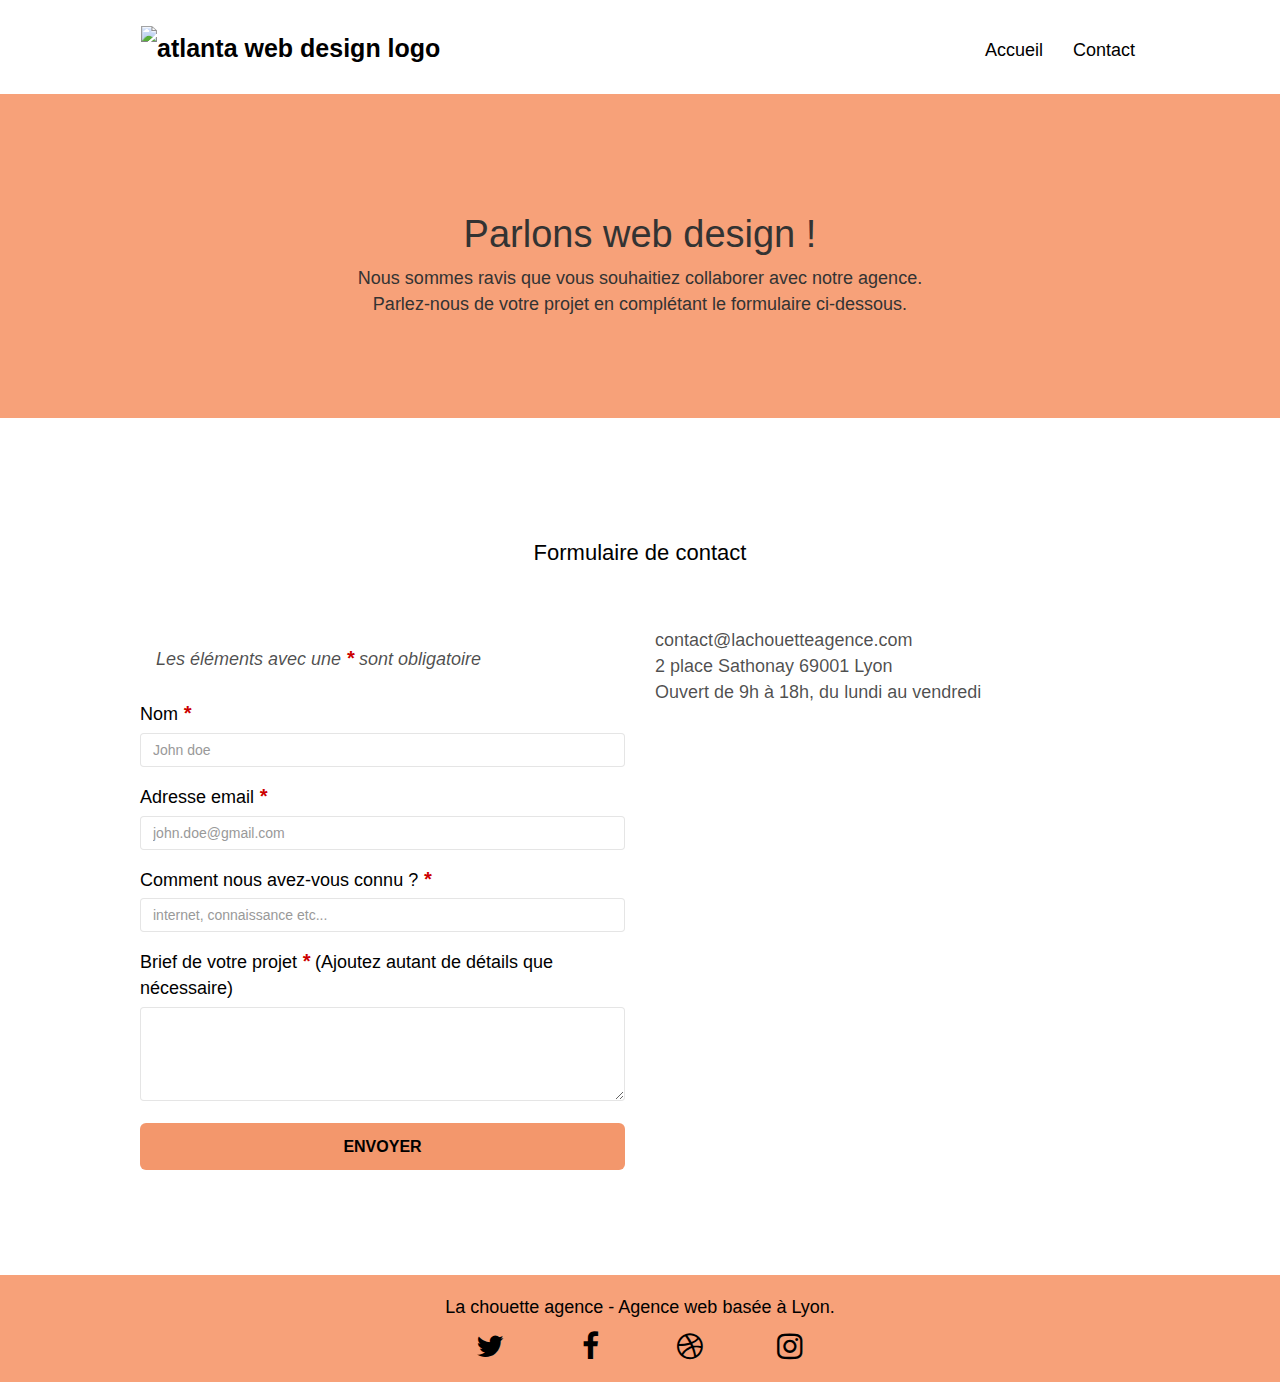
==== commit d592e395: "changement des liens reseaux sociaux" ====
--- a/contact.html
+++ b/contact.html
@@ -83,9 +83,7 @@
 			</div>
 			<div class="col-sm-6">
 				<!-- add chemin vers formulaire php -->
-				<form id="form_1" action="./includes/form_1.php" id="form_1" 
-				success-msg="Votre message à été envoyer"
-				fail-msg="Désolé il semble que le serveur ne réponde pas. Nous en sommes désolés" novalidate>
+				<form id="form_1" novalidate>
 					<div class="form-group">
 						<p class="alert">Les éléments avec une <em>*</em> sont obligatoire</p>
 						<label for="name">Nom <em>*</em></label>
@@ -133,22 +131,22 @@
 				<div class="row row-no-gutters social">
 					<div class="col-sm-3">
 						<div class="text-center">
-							<a class="social" href="index.html"><span class="fa fa-twitter icon-md"></span></a>
+							<a class="social" href="#"><span class="fa fa-twitter icon-md"></span></a>
 						</div>
 					</div>
 					<div class="col-sm-3">
 						<div class="text-center">
-							<a class="social" href="index.html"><span class="fa fa-facebook icon-md"></span></a>
+							<a class="social" href="#"><span class="fa fa-facebook icon-md"></span></a>
 						</div>
 					</div>
 					<div class="col-sm-3">
 						<div class="text-center">
-							<a class="social" href="index.html"><span class="fa fa-dribbble icon-md"></span></a>
+							<a class="social" href="#"><span class="fa fa-dribbble icon-md"></span></a>
 						</div>
 					</div>
 					<div class="col-sm-3">
 						<div class="text-center">
-							<a class="social" href="index.html"><span class="fa fa-instagram icon-md"></span></a>
+							<a class="social" href="#"><span class="fa fa-instagram icon-md"></span></a>
 						</div>
 					</div>
 				</div>
--- a/style.min.css
+++ b/style.min.css
@@ -1 +1 @@
-body{margin:0;padding:0;background:#FFF;overflow-x:hidden;-webkit-font-smoothing:antialiased;-moz-osx-font-smoothing:grayscale}a,button{transition:all .3s ease-in-out;outline:none!important}a:hover,a:focus{text-decoration:none;cursor:pointer}#page-loading-blocs-notifaction{position:fixed;top:0;bottom:0;width:100%;z-index:100000;background:#FFF url(img/pageload-spinner.min.gif) no-repeat center center}.bloc{width:100%;clear:both;background:50% 50% no-repeat;padding:0 50px;-webkit-background-size:cover;-moz-background-size:cover;-o-background-size:cover;background-size:cover;position:relative}.bloc .container{padding-left:0;padding-right:0}.bloc-lg{padding:100px 50px}.bloc-md{padding:50px}.bloc-sm{padding:20px 50px}.bg-center,.bg-l-edge,.bg-r-edge,.bg-t-edge,.bg-b-edge,.bg-tl-edge,.bg-bl-edge,.bg-tr-edge,.bg-br-edge,.bg-repeat{-webkit-background-size:auto!important;-moz-background-size:auto!important;-o-background-size:auto!important;background-size:auto!important}.bg-t-edge{background:top no-repeat}.bloc-bg-texture::before{content:"";background-size:2px 2px;position:absolute;top:0;bottom:0;left:0;right:0}.texture-paper::before{background:url(img/texture-paper.min.png);background-size:280px 280px}.b-parallax{background-attachment:fixed}.d-bloc button:hover,.d-bloc button:focus{color:rgba(0,0,0,.7)}.d-bloc .icon-round,.d-bloc .icon-square,.d-bloc .icon-rounded,.d-bloc .icon-semi-rounded-a,.d-bloc .icon-semi-rounded-b{border-color:rgba(255,255,255,.9)}.d-bloc .divider-h span{border-color:rgba(255,255,255,.2)}.d-bloc .a-btn,.d-bloc .navbar a,.d-bloc .navbar-brand,.d-bloc a .icon-sm,.d-bloc a .icon-md,.d-bloc a .icon-lg,.d-bloc a .icon-xl,.d-bloc h1 a,.d-bloc h2 a,.d-bloc h3 a,.d-bloc h4 a,.d-bloc h5 a,.d-bloc h6 a,.d-bloc p a{color:rgb(0,0,0)}.d-bloc .a-btn:hover,.d-bloc .navbar a:hover,.d-bloc .navbar-brand:hover,.d-bloc a:hover .icon-sm,.d-bloc a:hover .icon-md,.d-bloc a:hover .icon-lg,.d-bloc a:hover .icon-xl,.d-bloc h1 a:hover,.d-bloc h2 a:hover,.d-bloc h3 a:hover,.d-bloc h4 a:hover,.d-bloc h5 a:hover,.d-bloc h6 a:hover,.d-bloc p a:hover,.d-bloc .a-btn:focus,.d-bloc .navbar a:focus,.d-bloc .navbar-brand:focus,.d-bloc a:focus .icon-sm,.d-bloc a:focus .icon-md,.d-bloc a:focus .icon-lg,.d-bloc a:focus .icon-xl,.d-bloc h1 a:focus,.d-bloc h2 a:focus,.d-bloc h3 a:focus,.d-bloc h4 a:focus,.d-bloc h5 a:focus,.d-bloc h6 a:focus,.d-bloc p a:focus{color:rgb(83,83,83)}.d-bloc .navbar-toggle .icon-bar{background:rgb(0,0,0)}.d-bloc .btn-wire,.d-bloc .btn-wire:hover,.d-bloc .btn-wire:focus{color:rgba(255,255,255,1);border-color:rgba(255,255,255,1)}.d-bloc .panel{color:rgba(0,0,0,.5)}.d-bloc .panel button:hover,.d-bloc .panel button:focus{color:rgba(0,0,0,.7)}.d-bloc .panel icon{border-color:rgba(0,0,0,.7)}.d-bloc .panel .divider-h span{border-color:rgba(0,0,0,.1)}.d-bloc .panel .a-btn{color:rgba(0,0,0,.6)}.d-bloc .panel .a-btn:hover,.d-bloc .panel .a-btn:focus{color:rgba(0,0,0,1)}.d-bloc .panel .btn-wire,.d-bloc .panel .btn-wire:hover,.d-bloc .panel .btn-wire:focus{color:rgba(0,0,0,.7);border-color:rgba(0,0,0,.3)}.d-bloc .panel,.l-bloc{color:rgba(0,0,0,.7)}.d-bloc .panel button:hover,.l-bloc button:hover,.d-bloc .panel button:focus,.l-bloc button:focus{color:rgba(0,0,0,.7)}.l-bloc .icon-round,.l-bloc .icon-square,.l-bloc .icon-rounded,.l-bloc .icon-semi-rounded-a,.l-bloc .icon-semi-rounded-b{border-color:rgba(0,0,0,.7)}.d-bloc .panel .divider-h span,.l-bloc .divider-h span{border-color:rgba(0,0,0,.1)}.d-bloc .panel .a-btn,.l-bloc .a-btn,.l-bloc .navbar a,.l-bloc .navbar-brand,.l-bloc a .icon-sm,.l-bloc a .icon-md,.l-bloc a .icon-lg,.l-bloc a .icon-xl,.l-bloc h1 a,.l-bloc h2 a,.l-bloc h3 a,.l-bloc h4 a,.l-bloc h5 a,.l-bloc h6 a,.l-bloc p a{color:rgba(0,0,0,.6)}.d-bloc .panel .a-btn:hover,.l-bloc .a-btn:hover,.l-bloc .navbar a:hover,.l-bloc .navbar-brand:hover,.l-bloc a:hover .icon-sm,.l-bloc a:hover .icon-md,.l-bloc a:hover .icon-lg,.l-bloc a:hover .icon-xl,.l-bloc h1 a:hover,.l-bloc h2 a:hover,.l-bloc h3 a:hover,.l-bloc h4 a:hover,.l-bloc h5 a:hover,.l-bloc h6 a:hover,.l-bloc p a:hover,.d-bloc .panel .a-btn:focus,.l-bloc .a-btn:focus,.l-bloc .navbar a:focus,.l-bloc .navbar-brand:focus,.l-bloc a:focus .icon-sm,.l-bloc a:focus .icon-md,.l-bloc a:focus .icon-lg,.l-bloc a:focus .icon-xl,.l-bloc h1 a:focus,.l-bloc h2 a:focus,.l-bloc h3 a:focus,.l-bloc h4 a:focus,.l-bloc h5 a:focus,.l-bloc h6 a:focus,.l-bloc p a:focus{color:rgba(0,0,0,1)}.l-bloc .navbar-toggle .icon-bar{color:rgba(0,0,0,.6)}.d-bloc .panel .btn-wire,.d-bloc .panel .btn-wire:hover,.d-bloc .panel .btn-wire:focus,.l-bloc .btn-wire,.l-bloc .btn-wire:hover,.l-bloc .btn-wire:focus{color:rgba(0,0,0,.7);border-color:rgba(0,0,0,.3)}.voffset{margin-top:30px}.voffset-lg{margin-top:80px}.row-no-gutters{margin-right:0;margin-left:0}.row.row-no-gutters>[class^="col-"],.row.row-no-gutters>[class*=" col-"]{padding-right:0;padding-left:0}#bloc-1-hero h1{font-size:32px}.navbar{margin-bottom:0;z-index:1}.navbar-brand{height:auto;padding:3px 15px;font-size:25px;font-weight:400;font-weight:600;line-height:44px}.navbar-brand img{max-height:200px;margin:0 5px 0 0;display:inline}.navbar-brand img[src$=svg]{min-width:100px}.nav-center .navbar-brand img{margin:0}.navbar .nav{padding-top:2px;margin-right:-16px;float:right;z-index:1}.nav>li{float:left;margin-top:4px;font-size:18px}.navbar-nav .open .dropdown-menu>li>a{text-align:inherit}.navbar-brand:focus,.nav>li a:focus,.navbar-brand:hover,.nav>li a:hover{border:1px outset #F3976C;border-radius:5px;background-color:rgba(243,151,108,.3)}.navbar-toggle{margin:10px 10px 0 0;border:0}.navbar-toggle:hover{background:transparent!important}.navbar-toggle .icon-bar{background-color:rgba(0,0,0,.5);width:26px}.nav-invert .navbar .nav{float:left}.nav-invert .navbar-header,.nav-invert .navbar-brand{float:right;position:relative;z-index:2}@media (min-width:768px){.site-navigation{position:absolute;top:50%;right:20px;transform:translate(0,-50%);-webkit-transform:translateY(-50%)}.nav>li .dropdown-menu a,.nav>li .dropdown-menu a:hover{color:#484848}.nav-invert .site-navigation{left:0;right:0}.nav-center{text-align:center}.nav-center .navbar-header{width:100%}.nav-center .navbar-header,.nav-center .navbar-brand,.nav-center .nav>li{float:none;display:inline-block}.nav-center .site-navigation{position:relative;width:100%;right:0;margin-right:0;margin-top:20px}.nav-center.mini-nav .navbar-toggle{float:none;margin:10px auto 0}}.nav>li>.dropdown a{background:none!important;display:block;padding:14px 15px}nav .caret{margin:0 5px}.dropdown-menu .dropdown-menu{top:-8px;left:100%}.dropdown-menu .dropmenu-flow-right{top:100%;left:0;margin-left:-1px;border-top-left-radius:0;border-top-right-radius:0}.dropdown-menu .dropdown span{border:4px solid #000;border-top-color:transparent;border-right-color:transparent;border-bottom-color:transparent;margin:6px -5px 0 0!important;float:right}.mg-md{margin-top:10px;margin-bottom:20px}.mg-lg{margin-top:10px;margin-bottom:40px}.btn{margin:0 5px 5px 0}.btn.pull-right{margin:0 0 5px 5px}.btn-d,.btn-d:hover,.btn-d:focus{color:#FFF;background:rgba(0,0,0,.3)}button{outline:none!important}.btn-rd{border-radius:40px}.btn-clean{border:1px solid rgba(0,0,0,.08);border-bottom-color:rgba(0,0,0,.1);text-shadow:0 1px 0 rgba(0,0,1,.1);box-shadow:0 1px 3px rgba(0,0,1,.25),inset 0 1px 0 0 rgba(255,255,255,.15)}.icon-md{font-size:30px!important}.icon-lg{font-size:60px!important}.sm-shadow{text-shadow:0 1px 2px rgba(0,0,0,.3)}.panel-sq,.panel-sq .panel-heading,.panel-sq .panel-footer{border-radius:0}.panel-rd{border-radius:30px}.panel-rd .panel-heading{border-radius:29px 29px 0 0}.panel-rd .panel-footer{border-radius:0 0 29px 29px}.form-control{border-color:rgba(0,0,0,.1);box-shadow:none}.scrollToTop{width:40px;height:40px;position:fixed;bottom:20px;right:20px;opacity:0;z-index:500;transition:all .3s ease-in-out}.scrollToTop span{margin-top:6px}.showScrollTop{font-size:14px;opacity:1}a[data-lightbox]{position:relative;display:block;text-align:center}a[data-lightbox]:hover::before{content:"+";font-family:"HelveticaNeue-Light","Helvetica Neue Light","Helvetica Neue",Helvetica,Arial;font-size:32px;width:50px;height:50px;margin-left:-25px;border-radius:50%;background:rgba(0,0,0,.6);color:#FFF;font-weight:100;z-index:1;position:absolute;top:50%;transform:translateY(-50%);-webkit-transform:translateY(-50%)}a[data-lightbox]:hover img,a[data-lightbox]:focus img{opacity:.6;-webkit-animation-fill-mode:none;animation-fill-mode:none}#lightbox-modal{display:flex;align-items:center}#lightbox-modal .modal-dialog{width:90%;max-width:900px;margin:0 auto 0}#lightbox-modal .modal-dialog img{max-height:90vh;margin:0 auto}.lightbox-caption{padding:20px;color:#FFF;background:rgba(0,0,0,.5);position:absolute;left:15px;right:15px;bottom:5px}.close-lightbox{color:#FFF;font-size:30px;position:absolute;top:20px;right:20px;z-index:20;background:rgba(0,0,0,.5);border:none;line-height:30px;padding:0 9px 5px;opacity:.3}.close-lightbox:hover,.next-lightbox:hover,.prev-lightbox:hover,.close-lightbox:focus,.next-lightbox:focus,.prev-lightbox:focus{opacity:1;color:#FFF}.next-lightbox,.prev-lightbox{font-size:20px;color:rgba(255,255,255,.9);background:rgba(0,0,0,.5);transition:all .2s ease-in-out;position:absolute;top:45%;z-index:1;opacity:.4}.next-lightbox{padding:6px 8px 1px 13px;right:25px}.prev-lightbox{padding:6px 13px 1px 10px;left:25px}.snapshot-lb .modal-body{padding-bottom:45px}.snapshot-lb .lightbox-caption{padding:0;color:rgba(0,0,0,.5);background:none}h3,h4,h5,h6,label,.btn,a{font-family:"helvetica";font-weight:400;color:#000000!important}.container{max-width:1000px}.hero-bloc-text{font-size:38px}.hero-bloc-text-sub{font-size:36px}.statement-bloc-text{line-height:26px;font-style:italic;font-size:20px;text-align:center;font-weight:lighter;max-width:520px;margin:auto auto auto auto}p{font-size:18px}.tight-width-whitespace{max-width:600px;margin:auto auto auto auto}.h1{font-size:22px;font-family:"Open Sans"}.cta-hero{margin-top:22px;color:#FFFFFF!important;text-transform:uppercase;padding:12px 28px 12px 28px;font-size:16px;font-weight:700}.social{max-width:400px;margin:auto auto auto auto}h2{font-size:22px;line-height:1.4em}h3,.h2-major{font-size:15px;text-transform:uppercase;font-weight:700;color:#333333!important}.med-width-whitespace{max-width:800px;margin:auto auto auto auto;box-shadow:0 0 0 #000}h4{color:#333333!important}.icons{margin-bottom:14px;margin-top:24px}.white{color:#ffffff!important}.portfolio-thumb{margin-bottom:24px}.portfolio-row{margin-bottom:44px;margin-top:50px}.avatar{box-shadow:0 4px 9px rgba(0,0,0,.3)}.black-background{background-color:rgba(0,0,0,.7);padding:40px 40px 40px 40px}.bold-link{font-weight:900;text-decoration:underline!important}.bgc-white{background-color:#FFF}.bgc-dark-slate-blue{background-color:#364577}.bgc-atomic-tangerine{background-color:#f7a179}.btn-atomic-tangerine{background:#F3976C;color:#000000!important}.btn-atomic-tangerine:hover,.btn-atomic-tangerine:focus{background:#aa694b!important;color:#ffffff!important}.ltc-white{color:#FFFFFF!important}.ltc-white:hover,.ltc-white:focus{color:#F3976C!important}.ltc-atomic-tangerine{color:#F3976C!important}.ltc-atomic-tangerine:hover,.ltc-atomic-tangerine:focus{color:#c27956!important}.icon-dark-slate-blue{color:#364577!important;border-color:#364577!important}.bg-banniere{background-image:url(img/la-chouette-agence-banniere-min.jpg)}.bg-presentation{background-image:url(img/image-de-presentation-min.jpg)}@media (max-width:1024px){.bloc{padding-left:20px;padding-right:20px}.bloc.full-width-bloc,.bloc-tile-2.full-width-bloc .container,.bloc-tile-3.full-width-bloc .container,.bloc-tile-4.full-width-bloc .container{padding-left:0;padding-right:0}}@media (max-width:992px) and (min-width:768px){.navbar .nav{max-width:80%}.nav-center.navbar .nav{max-width:100%}}@media only screen and (min-width:768px) and (max-width:1024px) and (orientation:landscape){.b-parallax{background-attachment:scroll}}@media only screen and (min-width:1024px) and (max-width:1366px) and (-webkit-min-device-pixel-ratio:1.5){.b-parallax{background-attachment:scroll}}@media (max-width:991px){.container{width:100%}.b-parallax{background-attachment:scroll}.page-container,#hero-bloc{overflow-x:hidden;position:relative}.bloc-group,.bloc-group .bloc{display:block;width:100%}.bloc-fill-screen .fill-bloc-top-edge,.bloc-fill-screen .fill-bloc-bottom-edge{padding:0 20px}}@media (max-width:767px){.page-container{overflow-x:hidden;position:relative}h1,h2,h3,h4,h5,h6,p,#disqus_thread{padding-left:10px!important;padding-right:10px!important}.b-parallax{background-attachment:scroll}.navbar .nav{padding-top:0;border-top:1px solid rgba(0,0,0,.2);float:none!important}.navbar.row{margin-left:0;margin-right:0}.site-navigation{position:inherit;transform:none;-webkit-transform:none;-ms-transform:none}.nav>li{margin-top:0;border-bottom:1px solid rgba(0,0,0,.1);background:rgba(0,0,0,.05);text-align:left;padding-left:15px;width:100%}.nav>li:hover .nav>li:focus{background:rgba(0,0,0,.08)}.dropdown .dropdown a .caret{float:none;margin:5px 0 0 10px!important;border:4px solid #000;border-bottom-color:transparent;border-right-color:transparent;border-left-color:transparent}#hero-bloc .navbar .nav{background:rgba(0,0,0,.8)}#hero-bloc .navbar .nav a{color:rgba(255,255,255,.6)}.hero{padding:50px 0}.hero-nav{left:-1px;right:-1px}.navbar-collapse{padding:0;overflow-x:hidden;-webkit-box-shadow:none;box-shadow:none}.navbar-brand img{max-height:40px;width:auto}.nav-invert .navbar-header{float:none;width:100%}.nav-invert .navbar-toggle{float:left;margin-left:10px}.bloc{padding-left:0;padding-right:0}.bloc-xxl,.bloc-xl,.bloc-lg{padding:40px 0}.bloc-sm,.bloc-md{padding-left:0;padding-right:0}.bloc-tile-2 .container,.bloc-tile-3 .container,.bloc-tile-4 .container,.bloc-fill-screen .fill-bloc-top-edge,.bloc-fill-screen .fill-bloc-bottom-edge{padding-left:0;padding-right:0}.a-block{padding:0 10px}.btn-dwn{display:none}.voffset{margin-top:5px}.voffset-md{margin-top:20px}.voffset-lg{margin-top:30px}form{padding:5px}.close-lightbox{display:inline-block}.blocsapp-d evice-iphone5{background-size:216px 425px;padding-top:60px;width:216px;height:425px}.blocsapp-device-iphone5 img{width:180px;height:320px}}.form-group{margin-bottom:15px}.form-control{width:100%}.salmon{color:#F3976C}.space{max-width:600px;margin:auto}.black{color:#000}label{font-size:18px}blockquote{border-left:transparent}.quote{font-style:italic}em{color:red;font-weight:bolder;font-size:20px;}.alert{font-style:italic;margin-bottom:10px}.form-title{text-align:center;margin-bottom:60px;color:#000}@media (max-width:400px){.bloc{padding-left:0;padding-right:0}}@media (max-width:767px){.bloc-mob-center-text{text-align:center}}+body{margin:0;padding:0;background:#FFF;overflow-x:hidden;-webkit-font-smoothing:antialiased;-moz-osx-font-smoothing:grayscale}a,button{transition:all .3s ease-in-out;outline:none!important}a:hover,a:focus{text-decoration:none;cursor:pointer}#page-loading-blocs-notifaction{position:fixed;top:0;bottom:0;width:100%;z-index:100000;background:#FFF url(img/pageload-spinner.min.gif) no-repeat center center}.bloc{width:100%;clear:both;background:50% 50% no-repeat;padding:0 50px;-webkit-background-size:cover;-moz-background-size:cover;-o-background-size:cover;background-size:cover;position:relative}.bloc .container{padding-left:0;padding-right:0}.bloc-lg{padding:100px 50px}.bloc-md{padding:50px}.bloc-sm{padding:20px 50px}.bg-center,.bg-l-edge,.bg-r-edge,.bg-t-edge,.bg-b-edge,.bg-tl-edge,.bg-bl-edge,.bg-tr-edge,.bg-br-edge,.bg-repeat{-webkit-background-size:auto!important;-moz-background-size:auto!important;-o-background-size:auto!important;background-size:auto!important}.bg-t-edge{background:top no-repeat}.bloc-bg-texture::before{content:"";background-size:2px 2px;position:absolute;top:0;bottom:0;left:0;right:0}.texture-paper::before{background:url(img/texture-paper.min.png);background-size:280px 280px}.b-parallax{background-attachment:fixed}.d-bloc button:hover,.d-bloc button:focus{color:rgba(0,0,0,.7)}.d-bloc .icon-round,.d-bloc .icon-square,.d-bloc .icon-rounded,.d-bloc .icon-semi-rounded-a,.d-bloc .icon-semi-rounded-b{border-color:rgba(255,255,255,.9)}.d-bloc .divider-h span{border-color:rgba(255,255,255,.2)}.d-bloc .a-btn,.d-bloc .navbar a,.d-bloc .navbar-brand,.d-bloc a .icon-sm,.d-bloc a .icon-md,.d-bloc a .icon-lg,.d-bloc a .icon-xl,.d-bloc h1 a,.d-bloc h2 a,.d-bloc h3 a,.d-bloc h4 a,.d-bloc h5 a,.d-bloc h6 a,.d-bloc p a{color:rgb(0,0,0)}.d-bloc .a-btn:hover,.d-bloc .navbar a:hover,.d-bloc .navbar-brand:hover,.d-bloc a:hover .icon-sm,.d-bloc a:hover .icon-md,.d-bloc a:hover .icon-lg,.d-bloc a:hover .icon-xl,.d-bloc h1 a:hover,.d-bloc h2 a:hover,.d-bloc h3 a:hover,.d-bloc h4 a:hover,.d-bloc h5 a:hover,.d-bloc h6 a:hover,.d-bloc p a:hover,.d-bloc .a-btn:focus,.d-bloc .navbar a:focus,.d-bloc .navbar-brand:focus,.d-bloc a:focus .icon-sm,.d-bloc a:focus .icon-md,.d-bloc a:focus .icon-lg,.d-bloc a:focus .icon-xl,.d-bloc h1 a:focus,.d-bloc h2 a:focus,.d-bloc h3 a:focus,.d-bloc h4 a:focus,.d-bloc h5 a:focus,.d-bloc h6 a:focus,.d-bloc p a:focus{color:rgb(83,83,83)}.d-bloc .navbar-toggle .icon-bar{background:rgb(0,0,0)}.d-bloc .btn-wire,.d-bloc .btn-wire:hover,.d-bloc .btn-wire:focus{color:rgba(255,255,255,1);border-color:rgba(255,255,255,1)}.d-bloc .panel{color:rgba(0,0,0,.5)}.d-bloc .panel button:hover,.d-bloc .panel button:focus{color:rgba(0,0,0,.7)}.d-bloc .panel icon{border-color:rgba(0,0,0,.7)}.d-bloc .panel .divider-h span{border-color:rgba(0,0,0,.1)}.d-bloc .panel .a-btn{color:rgba(0,0,0,.6)}.d-bloc .panel .a-btn:hover,.d-bloc .panel .a-btn:focus{color:rgba(0,0,0,1)}.d-bloc .panel .btn-wire,.d-bloc .panel .btn-wire:hover,.d-bloc .panel .btn-wire:focus{color:rgba(0,0,0,.7);border-color:rgba(0,0,0,.3)}.d-bloc .panel,.l-bloc{color:rgba(0,0,0,.7)}.d-bloc .panel button:hover,.l-bloc button:hover,.d-bloc .panel button:focus,.l-bloc button:focus{color:rgba(0,0,0,.7)}.l-bloc .icon-round,.l-bloc .icon-square,.l-bloc .icon-rounded,.l-bloc .icon-semi-rounded-a,.l-bloc .icon-semi-rounded-b{border-color:rgba(0,0,0,.7)}.d-bloc .panel .divider-h span,.l-bloc .divider-h span{border-color:rgba(0,0,0,.1)}.d-bloc .panel .a-btn,.l-bloc .a-btn,.l-bloc .navbar a,.l-bloc .navbar-brand,.l-bloc a .icon-sm,.l-bloc a .icon-md,.l-bloc a .icon-lg,.l-bloc a .icon-xl,.l-bloc h1 a,.l-bloc h2 a,.l-bloc h3 a,.l-bloc h4 a,.l-bloc h5 a,.l-bloc h6 a,.l-bloc p a{color:rgba(0,0,0,.6)}.d-bloc .panel .a-btn:hover,.l-bloc .a-btn:hover,.l-bloc .navbar a:hover,.l-bloc .navbar-brand:hover,.l-bloc a:hover .icon-sm,.l-bloc a:hover .icon-md,.l-bloc a:hover .icon-lg,.l-bloc a:hover .icon-xl,.l-bloc h1 a:hover,.l-bloc h2 a:hover,.l-bloc h3 a:hover,.l-bloc h4 a:hover,.l-bloc h5 a:hover,.l-bloc h6 a:hover,.l-bloc p a:hover,.d-bloc .panel .a-btn:focus,.l-bloc .a-btn:focus,.l-bloc .navbar a:focus,.l-bloc .navbar-brand:focus,.l-bloc a:focus .icon-sm,.l-bloc a:focus .icon-md,.l-bloc a:focus .icon-lg,.l-bloc a:focus .icon-xl,.l-bloc h1 a:focus,.l-bloc h2 a:focus,.l-bloc h3 a:focus,.l-bloc h4 a:focus,.l-bloc h5 a:focus,.l-bloc h6 a:focus,.l-bloc p a:focus{color:rgba(0,0,0,1)}.l-bloc .navbar-toggle .icon-bar{color:rgba(0,0,0,.6)}.d-bloc .panel .btn-wire,.d-bloc .panel .btn-wire:hover,.d-bloc .panel .btn-wire:focus,.l-bloc .btn-wire,.l-bloc .btn-wire:hover,.l-bloc .btn-wire:focus{color:rgba(0,0,0,.7);border-color:rgba(0,0,0,.3)}.voffset{margin-top:30px}.voffset-lg{margin-top:80px}.row-no-gutters{margin-right:0;margin-left:0}.row.row-no-gutters>[class^="col-"],.row.row-no-gutters>[class*=" col-"]{padding-right:0;padding-left:0}#bloc-1-hero h1{font-size:32px}.navbar{margin-bottom:0;z-index:1}.navbar-brand{height:auto;padding:3px 15px;font-size:25px;font-weight:400;font-weight:600;line-height:44px}.navbar-brand img{max-height:200px;margin:0 5px 0 0;display:inline}.navbar-brand img[src$=svg]{min-width:100px}.nav-center .navbar-brand img{margin:0}.navbar .nav{padding-top:2px;margin-right:-16px;float:right;z-index:1}.nav>li{float:left;margin-top:4px;font-size:18px}.navbar-nav .open .dropdown-menu>li>a{text-align:inherit}.navbar-brand:focus,.nav>li a:focus,.navbar-brand:hover,.nav>li a:hover{border:1px outset #F3976C;border-radius:5px;background-color:rgba(243,151,108,.3)}.navbar-toggle{margin:10px 10px 0 0;border:0}.navbar-toggle:hover{background:transparent!important}.navbar-toggle .icon-bar{background-color:rgba(0,0,0,.5);width:26px}.nav-invert .navbar .nav{float:left}.nav-invert .navbar-header,.nav-invert .navbar-brand{float:right;position:relative;z-index:2}@media (min-width:768px){.site-navigation{position:absolute;top:50%;right:20px;transform:translate(0,-50%);-webkit-transform:translateY(-50%)}.nav>li .dropdown-menu a,.nav>li .dropdown-menu a:hover{color:#484848}.nav-invert .site-navigation{left:0;right:0}.nav-center{text-align:center}.nav-center .navbar-header{width:100%}.nav-center .navbar-header,.nav-center .navbar-brand,.nav-center .nav>li{float:none;display:inline-block}.nav-center .site-navigation{position:relative;width:100%;right:0;margin-right:0;margin-top:20px}.nav-center.mini-nav .navbar-toggle{float:none;margin:10px auto 0}}.nav>li>.dropdown a{background:none!important;display:block;padding:14px 15px}nav .caret{margin:0 5px}.dropdown-menu .dropdown-menu{top:-8px;left:100%}.dropdown-menu .dropmenu-flow-right{top:100%;left:0;margin-left:-1px;border-top-left-radius:0;border-top-right-radius:0}.dropdown-menu .dropdown span{border:4px solid #000;border-top-color:transparent;border-right-color:transparent;border-bottom-color:transparent;margin:6px -5px 0 0!important;float:right}.mg-md{margin-top:10px;margin-bottom:20px}.mg-lg{margin-top:10px;margin-bottom:40px}.btn{margin:0 5px 5px 0}.btn.pull-right{margin:0 0 5px 5px}.btn-d,.btn-d:hover,.btn-d:focus{color:#FFF;background:rgba(0,0,0,.3)}button{outline:none!important}.btn-rd{border-radius:40px}.btn-clean{border:1px solid rgba(0,0,0,.08);border-bottom-color:rgba(0,0,0,.1);text-shadow:0 1px 0 rgba(0,0,1,.1);box-shadow:0 1px 3px rgba(0,0,1,.25),inset 0 1px 0 0 rgba(255,255,255,.15)}.icon-md{font-size:30px!important}.icon-lg{font-size:60px!important}.sm-shadow{text-shadow:0 1px 2px rgba(0,0,0,.3)}.panel-sq,.panel-sq .panel-heading,.panel-sq .panel-footer{border-radius:0}.panel-rd{border-radius:30px}.panel-rd .panel-heading{border-radius:29px 29px 0 0}.panel-rd .panel-footer{border-radius:0 0 29px 29px}.form-control{border-color:rgba(0,0,0,.1);box-shadow:none}.scrollToTop{width:40px;height:40px;position:fixed;bottom:20px;right:20px;opacity:0;z-index:500;transition:all .3s ease-in-out}.scrollToTop span{margin-top:6px}.showScrollTop{font-size:14px;opacity:1}a[data-lightbox]{position:relative;display:block;text-align:center}a[data-lightbox]:hover::before{content:"+";font-family:"HelveticaNeue-Light","Helvetica Neue Light","Helvetica Neue",Helvetica,Arial;font-size:32px;width:50px;height:50px;margin-left:-25px;border-radius:50%;background:rgba(0,0,0,.6);color:#FFF;font-weight:100;z-index:1;position:absolute;top:50%;transform:translateY(-50%);-webkit-transform:translateY(-50%)}a[data-lightbox]:hover img,a[data-lightbox]:focus img{opacity:.6;-webkit-animation-fill-mode:none;animation-fill-mode:none}#lightbox-modal{display:flex;align-items:center}#lightbox-modal .modal-dialog{width:90%;max-width:900px;margin:0 auto 0}#lightbox-modal .modal-dialog img{max-height:90vh;margin:0 auto}.lightbox-caption{padding:20px;color:#FFF;background:rgba(0,0,0,.5);position:absolute;left:15px;right:15px;bottom:5px}.close-lightbox{color:#FFF;font-size:30px;position:absolute;top:20px;right:20px;z-index:20;background:rgba(0,0,0,.5);border:none;line-height:30px;padding:0 9px 5px;opacity:.3}.close-lightbox:hover,.next-lightbox:hover,.prev-lightbox:hover,.close-lightbox:focus,.next-lightbox:focus,.prev-lightbox:focus{opacity:1;color:#FFF}.next-lightbox,.prev-lightbox{font-size:20px;color:rgba(255,255,255,.9);background:rgba(0,0,0,.5);transition:all .2s ease-in-out;position:absolute;top:45%;z-index:1;opacity:.4}.next-lightbox{padding:6px 8px 1px 13px;right:25px}.prev-lightbox{padding:6px 13px 1px 10px;left:25px}.snapshot-lb .modal-body{padding-bottom:45px}.snapshot-lb .lightbox-caption{padding:0;color:rgba(0,0,0,.5);background:none}h3,h4,h5,h6,label,.btn,a{font-family:"helvetica";font-weight:400;color:#000000!important}.container{max-width:1000px}.hero-bloc-text{font-size:38px}.hero-bloc-text-sub{font-size:36px}.statement-bloc-text{line-height:26px;font-style:italic;font-size:20px;text-align:center;font-weight:lighter;max-width:520px;margin:auto auto auto auto}p{font-size:18px}.tight-width-whitespace{max-width:600px;margin:auto auto auto auto}.h1{font-size:22px;font-family:"Open Sans"}.cta-hero{margin-top:22px;color:#FFFFFF!important;text-transform:uppercase;padding:12px 28px 12px 28px;font-size:16px;font-weight:700}.social{max-width:400px;margin:auto auto auto auto}h2{font-size:22px;line-height:1.4em}h3,.h2-major{font-size:15px;text-transform:uppercase;font-weight:700;color:#333333!important}.med-width-whitespace{max-width:800px;margin:auto auto auto auto;box-shadow:0 0 0 #000}h4{color:#333333!important}.icons{margin-bottom:14px;margin-top:24px}.white{color:#ffffff!important}.portfolio-thumb{margin-bottom:24px}.portfolio-row{margin-bottom:44px;margin-top:50px}.avatar{box-shadow:0 4px 9px rgba(0,0,0,.3)}.black-background{background-color:rgba(0,0,0,.7);padding:40px 40px 40px 40px}.bold-link{font-weight:900;text-decoration:underline!important}.bgc-white{background-color:#FFF}.bgc-dark-slate-blue{background-color:#364577}.bgc-atomic-tangerine{background-color:#f7a179}.btn-atomic-tangerine{background:#F3976C;color:#000000!important}.btn-atomic-tangerine:hover,.btn-atomic-tangerine:focus{background:#aa694b!important;color:#ffffff!important}.ltc-white{color:#FFFFFF!important}.ltc-white:hover,.ltc-white:focus{color:#F3976C!important}.ltc-atomic-tangerine{color:#F3976C!important}.ltc-atomic-tangerine:hover,.ltc-atomic-tangerine:focus{color:#c27956!important}.icon-dark-slate-blue{color:#364577!important;border-color:#364577!important}.bg-banniere{background-image:url(img/la-chouette-agence-banniere-min.jpg)}.bg-presentation{background-image:url(img/image-de-presentation-min.jpg)}@media (max-width:1024px){.bloc{padding-left:20px;padding-right:20px}.bloc.full-width-bloc,.bloc-tile-2.full-width-bloc .container,.bloc-tile-3.full-width-bloc .container,.bloc-tile-4.full-width-bloc .container{padding-left:0;padding-right:0}}@media (max-width:992px) and (min-width:768px){.navbar .nav{max-width:80%}.nav-center.navbar .nav{max-width:100%}}@media only screen and (min-width:768px) and (max-width:1024px) and (orientation:landscape){.b-parallax{background-attachment:scroll}}@media only screen and (min-width:1024px) and (max-width:1366px) and (-webkit-min-device-pixel-ratio:1.5){.b-parallax{background-attachment:scroll}}@media (max-width:991px){.container{width:100%}.b-parallax{background-attachment:scroll}.page-container,#hero-bloc{overflow-x:hidden;position:relative}.bloc-group,.bloc-group .bloc{display:block;width:100%}.bloc-fill-screen .fill-bloc-top-edge,.bloc-fill-screen .fill-bloc-bottom-edge{padding:0 20px}}@media (max-width:767px){.page-container{overflow-x:hidden;position:relative}h1,h2,h3,h4,h5,h6,p,#disqus_thread{padding-left:10px!important;padding-right:10px!important}.b-parallax{background-attachment:scroll}.navbar .nav{padding-top:0;border-top:1px solid rgba(0,0,0,.2);float:none!important}.navbar.row{margin-left:0;margin-right:0}.site-navigation{position:inherit;transform:none;-webkit-transform:none;-ms-transform:none}.nav>li{margin-top:0;border-bottom:1px solid rgba(0,0,0,.1);background:rgba(0,0,0,.05);text-align:left;padding-left:15px;width:100%}.nav>li:hover .nav>li:focus{background:rgba(0,0,0,.08)}.dropdown .dropdown a .caret{float:none;margin:5px 0 0 10px!important;border:4px solid #000;border-bottom-color:transparent;border-right-color:transparent;border-left-color:transparent}#hero-bloc .navbar .nav{background:rgba(0,0,0,.8)}#hero-bloc .navbar .nav a{color:rgba(255,255,255,.6)}.hero{padding:50px 0}.hero-nav{left:-1px;right:-1px}.navbar-collapse{padding:0;overflow-x:hidden;-webkit-box-shadow:none;box-shadow:none}.navbar-brand img{max-height:40px;width:auto}.nav-invert .navbar-header{float:none;width:100%}.nav-invert .navbar-toggle{float:left;margin-left:10px}.bloc{padding-left:0;padding-right:0}.bloc-xxl,.bloc-xl,.bloc-lg{padding:40px 0}.bloc-sm,.bloc-md{padding-left:0;padding-right:0}.bloc-tile-2 .container,.bloc-tile-3 .container,.bloc-tile-4 .container,.bloc-fill-screen .fill-bloc-top-edge,.bloc-fill-screen .fill-bloc-bottom-edge{padding-left:0;padding-right:0}.a-block{padding:0 10px}.btn-dwn{display:none}.voffset{margin-top:5px}.voffset-md{margin-top:20px}.voffset-lg{margin-top:30px}form{padding:5px}.close-lightbox{display:inline-block}.blocsapp-d evice-iphone5{background-size:216px 425px;padding-top:60px;width:216px;height:425px}.blocsapp-device-iphone5 img{width:180px;height:320px}}.form-group{margin-bottom:15px}.form-control{width:100%}.salmon{color:#F3976C}.space{max-width:600px;margin:auto}.black{color:#000}label{font-size:18px}blockquote{border-left:transparent}.quote{font-style:italic}em{color:rgb(204, 0, 0);font-weight:bolder;font-size:20px;}.alert{font-style:italic;margin-bottom:10px}.form-title{text-align:center;margin-bottom:60px;color:#000}@media (max-width:400px){.bloc{padding-left:0;padding-right:0}}@media (max-width:767px){.bloc-mob-center-text{text-align:center}}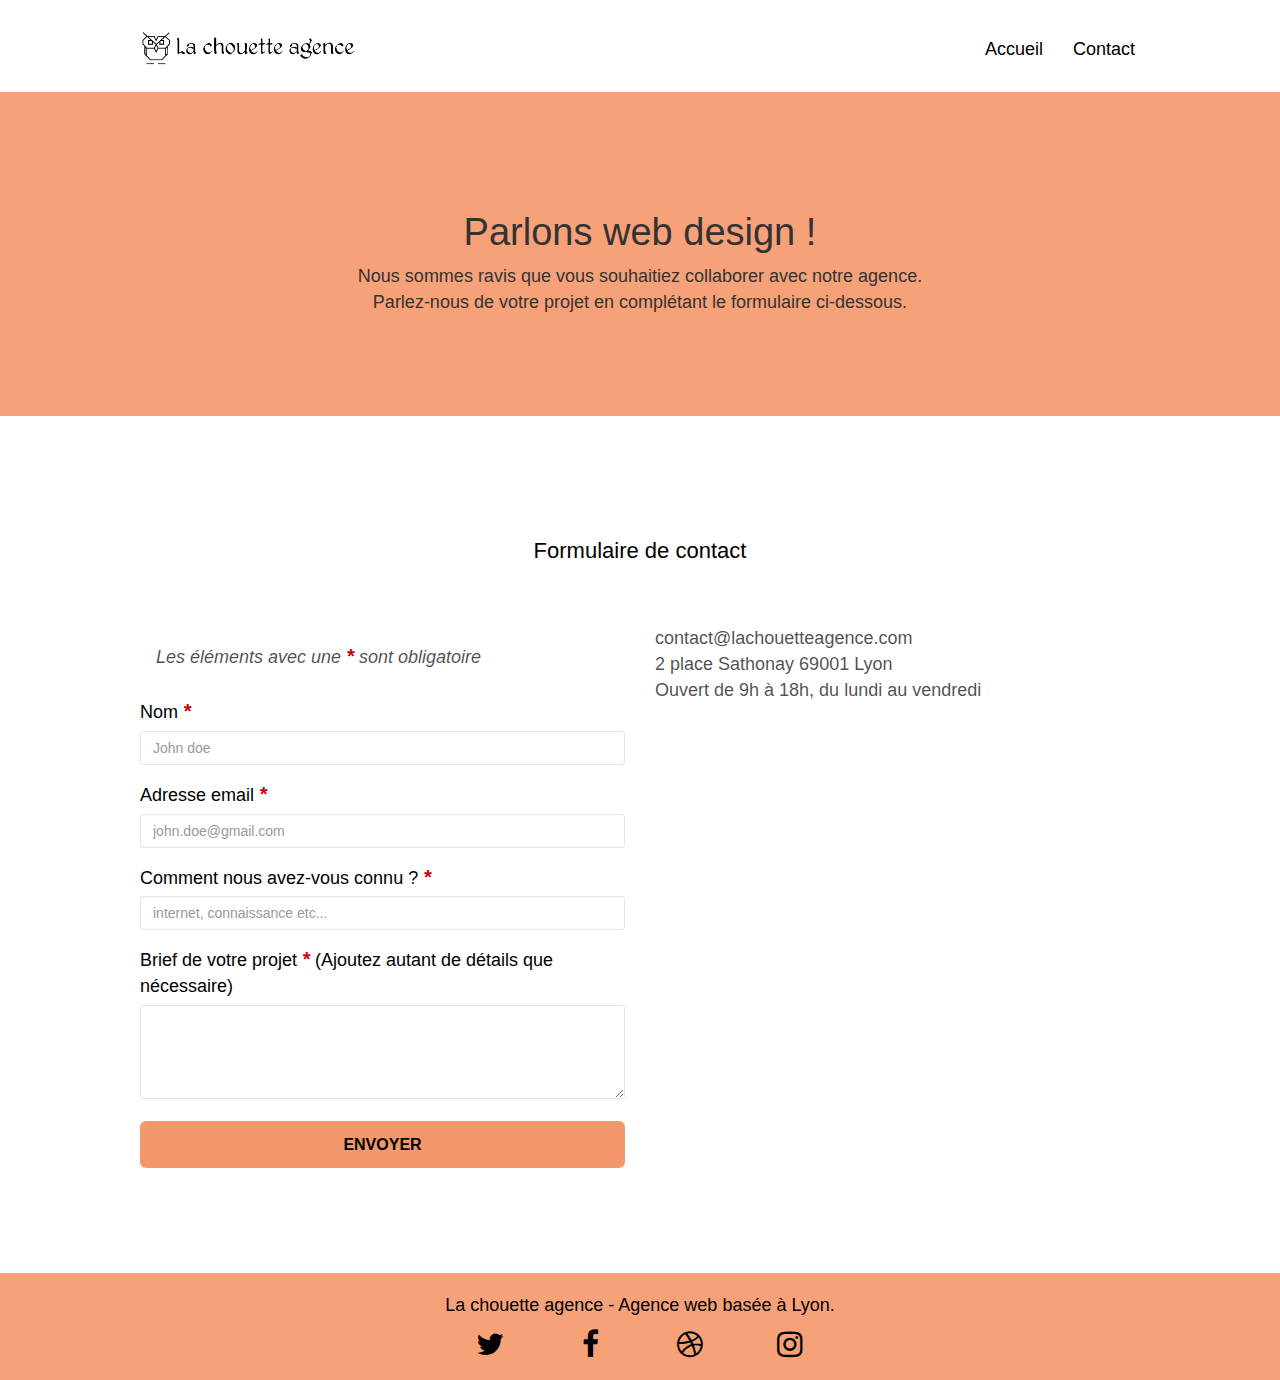
==== commit 7fb62fc8: "rectification des problemes du a la minifification js" ====
--- a/contact.html
+++ b/contact.html
@@ -34,7 +34,7 @@
 	<div class="container bloc-sm">
 		<nav class="navbar row" role="navigation">
 			<div class="navbar-header">
-				<a class="navbar-brand" href="index.html"><img src="img/la-chouette-agence.png" alt="atlanta web design logo" height="40" /></a>
+				<a class="navbar-brand" href="index.html"><img src="img/la-chouette-agence-min.png" alt="Logo de la chouette agence entreprise de webdesign à Lyon" height="40" /></a>
 				<button id="nav-toggle" type="button" class="ui-navbar-toggle navbar-toggle" data-toggle="collapse" data-target=".navbar-1">
 					<span class="sr-only">Toggle navigation</span><span class="icon-bar"></span><span class="icon-bar"></span><span class="icon-bar"></span>
 				</button>
@@ -101,7 +101,7 @@
 						<label for="message">Brief de votre projet <em>*</em> (Ajoutez autant de détails que nécessaire)</label>
 						<textarea id="message" class="form-control" rows="4" cols="50" required></textarea>
 					</div> 
-					<button class="bloc-button btn btn-lg btn-block cta-hero btn-atomic-tangerine" type="submit">
+					<button class="bloc-button btn btn-lg btn-block cta-hero btn-atomic-tangerine" role="button" type="submit">
 						Envoyer
 					</button>
 				</form>
@@ -116,7 +116,7 @@
 </section>
 <!-- bloc-7 END -->
 <!-- ScrollToTop Button -->
-<a class="bloc-button btn btn-d scrollToTop" role="button" onclick="scrollToTarget('1')"><span class="fa fa-chevron-up"></span></a>
+<a class="bloc-button btn btn-d scrollToTop"  onclick="scrollToTarget('1')"><span class="fa fa-chevron-up"></span></a>
 <!-- ScrollToTop Button END-->
 
 
--- a/style.min.css
+++ b/style.min.css
@@ -1 +1 @@
-body{margin:0;padding:0;background:#FFF;overflow-x:hidden;-webkit-font-smoothing:antialiased;-moz-osx-font-smoothing:grayscale}a,button{transition:all .3s ease-in-out;outline:none!important}a:hover,a:focus{text-decoration:none;cursor:pointer}#page-loading-blocs-notifaction{position:fixed;top:0;bottom:0;width:100%;z-index:100000;background:#FFF url(img/pageload-spinner.min.gif) no-repeat center center}.bloc{width:100%;clear:both;background:50% 50% no-repeat;padding:0 50px;-webkit-background-size:cover;-moz-background-size:cover;-o-background-size:cover;background-size:cover;position:relative}.bloc .container{padding-left:0;padding-right:0}.bloc-lg{padding:100px 50px}.bloc-md{padding:50px}.bloc-sm{padding:20px 50px}.bg-center,.bg-l-edge,.bg-r-edge,.bg-t-edge,.bg-b-edge,.bg-tl-edge,.bg-bl-edge,.bg-tr-edge,.bg-br-edge,.bg-repeat{-webkit-background-size:auto!important;-moz-background-size:auto!important;-o-background-size:auto!important;background-size:auto!important}.bg-t-edge{background:top no-repeat}.bloc-bg-texture::before{content:"";background-size:2px 2px;position:absolute;top:0;bottom:0;left:0;right:0}.texture-paper::before{background:url(img/texture-paper.min.png);background-size:280px 280px}.b-parallax{background-attachment:fixed}.d-bloc button:hover,.d-bloc button:focus{color:rgba(0,0,0,.7)}.d-bloc .icon-round,.d-bloc .icon-square,.d-bloc .icon-rounded,.d-bloc .icon-semi-rounded-a,.d-bloc .icon-semi-rounded-b{border-color:rgba(255,255,255,.9)}.d-bloc .divider-h span{border-color:rgba(255,255,255,.2)}.d-bloc .a-btn,.d-bloc .navbar a,.d-bloc .navbar-brand,.d-bloc a .icon-sm,.d-bloc a .icon-md,.d-bloc a .icon-lg,.d-bloc a .icon-xl,.d-bloc h1 a,.d-bloc h2 a,.d-bloc h3 a,.d-bloc h4 a,.d-bloc h5 a,.d-bloc h6 a,.d-bloc p a{color:rgb(0,0,0)}.d-bloc .a-btn:hover,.d-bloc .navbar a:hover,.d-bloc .navbar-brand:hover,.d-bloc a:hover .icon-sm,.d-bloc a:hover .icon-md,.d-bloc a:hover .icon-lg,.d-bloc a:hover .icon-xl,.d-bloc h1 a:hover,.d-bloc h2 a:hover,.d-bloc h3 a:hover,.d-bloc h4 a:hover,.d-bloc h5 a:hover,.d-bloc h6 a:hover,.d-bloc p a:hover,.d-bloc .a-btn:focus,.d-bloc .navbar a:focus,.d-bloc .navbar-brand:focus,.d-bloc a:focus .icon-sm,.d-bloc a:focus .icon-md,.d-bloc a:focus .icon-lg,.d-bloc a:focus .icon-xl,.d-bloc h1 a:focus,.d-bloc h2 a:focus,.d-bloc h3 a:focus,.d-bloc h4 a:focus,.d-bloc h5 a:focus,.d-bloc h6 a:focus,.d-bloc p a:focus{color:rgb(83,83,83)}.d-bloc .navbar-toggle .icon-bar{background:rgb(0,0,0)}.d-bloc .btn-wire,.d-bloc .btn-wire:hover,.d-bloc .btn-wire:focus{color:rgba(255,255,255,1);border-color:rgba(255,255,255,1)}.d-bloc .panel{color:rgba(0,0,0,.5)}.d-bloc .panel button:hover,.d-bloc .panel button:focus{color:rgba(0,0,0,.7)}.d-bloc .panel icon{border-color:rgba(0,0,0,.7)}.d-bloc .panel .divider-h span{border-color:rgba(0,0,0,.1)}.d-bloc .panel .a-btn{color:rgba(0,0,0,.6)}.d-bloc .panel .a-btn:hover,.d-bloc .panel .a-btn:focus{color:rgba(0,0,0,1)}.d-bloc .panel .btn-wire,.d-bloc .panel .btn-wire:hover,.d-bloc .panel .btn-wire:focus{color:rgba(0,0,0,.7);border-color:rgba(0,0,0,.3)}.d-bloc .panel,.l-bloc{color:rgba(0,0,0,.7)}.d-bloc .panel button:hover,.l-bloc button:hover,.d-bloc .panel button:focus,.l-bloc button:focus{color:rgba(0,0,0,.7)}.l-bloc .icon-round,.l-bloc .icon-square,.l-bloc .icon-rounded,.l-bloc .icon-semi-rounded-a,.l-bloc .icon-semi-rounded-b{border-color:rgba(0,0,0,.7)}.d-bloc .panel .divider-h span,.l-bloc .divider-h span{border-color:rgba(0,0,0,.1)}.d-bloc .panel .a-btn,.l-bloc .a-btn,.l-bloc .navbar a,.l-bloc .navbar-brand,.l-bloc a .icon-sm,.l-bloc a .icon-md,.l-bloc a .icon-lg,.l-bloc a .icon-xl,.l-bloc h1 a,.l-bloc h2 a,.l-bloc h3 a,.l-bloc h4 a,.l-bloc h5 a,.l-bloc h6 a,.l-bloc p a{color:rgba(0,0,0,.6)}.d-bloc .panel .a-btn:hover,.l-bloc .a-btn:hover,.l-bloc .navbar a:hover,.l-bloc .navbar-brand:hover,.l-bloc a:hover .icon-sm,.l-bloc a:hover .icon-md,.l-bloc a:hover .icon-lg,.l-bloc a:hover .icon-xl,.l-bloc h1 a:hover,.l-bloc h2 a:hover,.l-bloc h3 a:hover,.l-bloc h4 a:hover,.l-bloc h5 a:hover,.l-bloc h6 a:hover,.l-bloc p a:hover,.d-bloc .panel .a-btn:focus,.l-bloc .a-btn:focus,.l-bloc .navbar a:focus,.l-bloc .navbar-brand:focus,.l-bloc a:focus .icon-sm,.l-bloc a:focus .icon-md,.l-bloc a:focus .icon-lg,.l-bloc a:focus .icon-xl,.l-bloc h1 a:focus,.l-bloc h2 a:focus,.l-bloc h3 a:focus,.l-bloc h4 a:focus,.l-bloc h5 a:focus,.l-bloc h6 a:focus,.l-bloc p a:focus{color:rgba(0,0,0,1)}.l-bloc .navbar-toggle .icon-bar{color:rgba(0,0,0,.6)}.d-bloc .panel .btn-wire,.d-bloc .panel .btn-wire:hover,.d-bloc .panel .btn-wire:focus,.l-bloc .btn-wire,.l-bloc .btn-wire:hover,.l-bloc .btn-wire:focus{color:rgba(0,0,0,.7);border-color:rgba(0,0,0,.3)}.voffset{margin-top:30px}.voffset-lg{margin-top:80px}.row-no-gutters{margin-right:0;margin-left:0}.row.row-no-gutters>[class^="col-"],.row.row-no-gutters>[class*=" col-"]{padding-right:0;padding-left:0}#bloc-1-hero h1{font-size:32px}.navbar{margin-bottom:0;z-index:1}.navbar-brand{height:auto;padding:3px 15px;font-size:25px;font-weight:400;font-weight:600;line-height:44px}.navbar-brand img{max-height:200px;margin:0 5px 0 0;display:inline}.navbar-brand img[src$=svg]{min-width:100px}.nav-center .navbar-brand img{margin:0}.navbar .nav{padding-top:2px;margin-right:-16px;float:right;z-index:1}.nav>li{float:left;margin-top:4px;font-size:18px}.navbar-nav .open .dropdown-menu>li>a{text-align:inherit}.navbar-brand:focus,.nav>li a:focus,.navbar-brand:hover,.nav>li a:hover{border:1px outset #F3976C;border-radius:5px;background-color:rgba(243,151,108,.3)}.navbar-toggle{margin:10px 10px 0 0;border:0}.navbar-toggle:hover{background:transparent!important}.navbar-toggle .icon-bar{background-color:rgba(0,0,0,.5);width:26px}.nav-invert .navbar .nav{float:left}.nav-invert .navbar-header,.nav-invert .navbar-brand{float:right;position:relative;z-index:2}@media (min-width:768px){.site-navigation{position:absolute;top:50%;right:20px;transform:translate(0,-50%);-webkit-transform:translateY(-50%)}.nav>li .dropdown-menu a,.nav>li .dropdown-menu a:hover{color:#484848}.nav-invert .site-navigation{left:0;right:0}.nav-center{text-align:center}.nav-center .navbar-header{width:100%}.nav-center .navbar-header,.nav-center .navbar-brand,.nav-center .nav>li{float:none;display:inline-block}.nav-center .site-navigation{position:relative;width:100%;right:0;margin-right:0;margin-top:20px}.nav-center.mini-nav .navbar-toggle{float:none;margin:10px auto 0}}.nav>li>.dropdown a{background:none!important;display:block;padding:14px 15px}nav .caret{margin:0 5px}.dropdown-menu .dropdown-menu{top:-8px;left:100%}.dropdown-menu .dropmenu-flow-right{top:100%;left:0;margin-left:-1px;border-top-left-radius:0;border-top-right-radius:0}.dropdown-menu .dropdown span{border:4px solid #000;border-top-color:transparent;border-right-color:transparent;border-bottom-color:transparent;margin:6px -5px 0 0!important;float:right}.mg-md{margin-top:10px;margin-bottom:20px}.mg-lg{margin-top:10px;margin-bottom:40px}.btn{margin:0 5px 5px 0}.btn.pull-right{margin:0 0 5px 5px}.btn-d,.btn-d:hover,.btn-d:focus{color:#FFF;background:rgba(0,0,0,.3)}button{outline:none!important}.btn-rd{border-radius:40px}.btn-clean{border:1px solid rgba(0,0,0,.08);border-bottom-color:rgba(0,0,0,.1);text-shadow:0 1px 0 rgba(0,0,1,.1);box-shadow:0 1px 3px rgba(0,0,1,.25),inset 0 1px 0 0 rgba(255,255,255,.15)}.icon-md{font-size:30px!important}.icon-lg{font-size:60px!important}.sm-shadow{text-shadow:0 1px 2px rgba(0,0,0,.3)}.panel-sq,.panel-sq .panel-heading,.panel-sq .panel-footer{border-radius:0}.panel-rd{border-radius:30px}.panel-rd .panel-heading{border-radius:29px 29px 0 0}.panel-rd .panel-footer{border-radius:0 0 29px 29px}.form-control{border-color:rgba(0,0,0,.1);box-shadow:none}.scrollToTop{width:40px;height:40px;position:fixed;bottom:20px;right:20px;opacity:0;z-index:500;transition:all .3s ease-in-out}.scrollToTop span{margin-top:6px}.showScrollTop{font-size:14px;opacity:1}a[data-lightbox]{position:relative;display:block;text-align:center}a[data-lightbox]:hover::before{content:"+";font-family:"HelveticaNeue-Light","Helvetica Neue Light","Helvetica Neue",Helvetica,Arial;font-size:32px;width:50px;height:50px;margin-left:-25px;border-radius:50%;background:rgba(0,0,0,.6);color:#FFF;font-weight:100;z-index:1;position:absolute;top:50%;transform:translateY(-50%);-webkit-transform:translateY(-50%)}a[data-lightbox]:hover img,a[data-lightbox]:focus img{opacity:.6;-webkit-animation-fill-mode:none;animation-fill-mode:none}#lightbox-modal{display:flex;align-items:center}#lightbox-modal .modal-dialog{width:90%;max-width:900px;margin:0 auto 0}#lightbox-modal .modal-dialog img{max-height:90vh;margin:0 auto}.lightbox-caption{padding:20px;color:#FFF;background:rgba(0,0,0,.5);position:absolute;left:15px;right:15px;bottom:5px}.close-lightbox{color:#FFF;font-size:30px;position:absolute;top:20px;right:20px;z-index:20;background:rgba(0,0,0,.5);border:none;line-height:30px;padding:0 9px 5px;opacity:.3}.close-lightbox:hover,.next-lightbox:hover,.prev-lightbox:hover,.close-lightbox:focus,.next-lightbox:focus,.prev-lightbox:focus{opacity:1;color:#FFF}.next-lightbox,.prev-lightbox{font-size:20px;color:rgba(255,255,255,.9);background:rgba(0,0,0,.5);transition:all .2s ease-in-out;position:absolute;top:45%;z-index:1;opacity:.4}.next-lightbox{padding:6px 8px 1px 13px;right:25px}.prev-lightbox{padding:6px 13px 1px 10px;left:25px}.snapshot-lb .modal-body{padding-bottom:45px}.snapshot-lb .lightbox-caption{padding:0;color:rgba(0,0,0,.5);background:none}h3,h4,h5,h6,label,.btn,a{font-family:"helvetica";font-weight:400;color:#000000!important}.container{max-width:1000px}.hero-bloc-text{font-size:38px}.hero-bloc-text-sub{font-size:36px}.statement-bloc-text{line-height:26px;font-style:italic;font-size:20px;text-align:center;font-weight:lighter;max-width:520px;margin:auto auto auto auto}p{font-size:18px}.tight-width-whitespace{max-width:600px;margin:auto auto auto auto}.h1{font-size:22px;font-family:"Open Sans"}.cta-hero{margin-top:22px;color:#FFFFFF!important;text-transform:uppercase;padding:12px 28px 12px 28px;font-size:16px;font-weight:700}.social{max-width:400px;margin:auto auto auto auto}h2{font-size:22px;line-height:1.4em}h3,.h2-major{font-size:15px;text-transform:uppercase;font-weight:700;color:#333333!important}.med-width-whitespace{max-width:800px;margin:auto auto auto auto;box-shadow:0 0 0 #000}h4{color:#333333!important}.icons{margin-bottom:14px;margin-top:24px}.white{color:#ffffff!important}.portfolio-thumb{margin-bottom:24px}.portfolio-row{margin-bottom:44px;margin-top:50px}.avatar{box-shadow:0 4px 9px rgba(0,0,0,.3)}.black-background{background-color:rgba(0,0,0,.7);padding:40px 40px 40px 40px}.bold-link{font-weight:900;text-decoration:underline!important}.bgc-white{background-color:#FFF}.bgc-dark-slate-blue{background-color:#364577}.bgc-atomic-tangerine{background-color:#f7a179}.btn-atomic-tangerine{background:#F3976C;color:#000000!important}.btn-atomic-tangerine:hover,.btn-atomic-tangerine:focus{background:#aa694b!important;color:#ffffff!important}.ltc-white{color:#FFFFFF!important}.ltc-white:hover,.ltc-white:focus{color:#F3976C!important}.ltc-atomic-tangerine{color:#F3976C!important}.ltc-atomic-tangerine:hover,.ltc-atomic-tangerine:focus{color:#c27956!important}.icon-dark-slate-blue{color:#364577!important;border-color:#364577!important}.bg-banniere{background-image:url(img/la-chouette-agence-banniere-min.jpg)}.bg-presentation{background-image:url(img/image-de-presentation-min.jpg)}@media (max-width:1024px){.bloc{padding-left:20px;padding-right:20px}.bloc.full-width-bloc,.bloc-tile-2.full-width-bloc .container,.bloc-tile-3.full-width-bloc .container,.bloc-tile-4.full-width-bloc .container{padding-left:0;padding-right:0}}@media (max-width:992px) and (min-width:768px){.navbar .nav{max-width:80%}.nav-center.navbar .nav{max-width:100%}}@media only screen and (min-width:768px) and (max-width:1024px) and (orientation:landscape){.b-parallax{background-attachment:scroll}}@media only screen and (min-width:1024px) and (max-width:1366px) and (-webkit-min-device-pixel-ratio:1.5){.b-parallax{background-attachment:scroll}}@media (max-width:991px){.container{width:100%}.b-parallax{background-attachment:scroll}.page-container,#hero-bloc{overflow-x:hidden;position:relative}.bloc-group,.bloc-group .bloc{display:block;width:100%}.bloc-fill-screen .fill-bloc-top-edge,.bloc-fill-screen .fill-bloc-bottom-edge{padding:0 20px}}@media (max-width:767px){.page-container{overflow-x:hidden;position:relative}h1,h2,h3,h4,h5,h6,p,#disqus_thread{padding-left:10px!important;padding-right:10px!important}.b-parallax{background-attachment:scroll}.navbar .nav{padding-top:0;border-top:1px solid rgba(0,0,0,.2);float:none!important}.navbar.row{margin-left:0;margin-right:0}.site-navigation{position:inherit;transform:none;-webkit-transform:none;-ms-transform:none}.nav>li{margin-top:0;border-bottom:1px solid rgba(0,0,0,.1);background:rgba(0,0,0,.05);text-align:left;padding-left:15px;width:100%}.nav>li:hover .nav>li:focus{background:rgba(0,0,0,.08)}.dropdown .dropdown a .caret{float:none;margin:5px 0 0 10px!important;border:4px solid #000;border-bottom-color:transparent;border-right-color:transparent;border-left-color:transparent}#hero-bloc .navbar .nav{background:rgba(0,0,0,.8)}#hero-bloc .navbar .nav a{color:rgba(255,255,255,.6)}.hero{padding:50px 0}.hero-nav{left:-1px;right:-1px}.navbar-collapse{padding:0;overflow-x:hidden;-webkit-box-shadow:none;box-shadow:none}.navbar-brand img{max-height:40px;width:auto}.nav-invert .navbar-header{float:none;width:100%}.nav-invert .navbar-toggle{float:left;margin-left:10px}.bloc{padding-left:0;padding-right:0}.bloc-xxl,.bloc-xl,.bloc-lg{padding:40px 0}.bloc-sm,.bloc-md{padding-left:0;padding-right:0}.bloc-tile-2 .container,.bloc-tile-3 .container,.bloc-tile-4 .container,.bloc-fill-screen .fill-bloc-top-edge,.bloc-fill-screen .fill-bloc-bottom-edge{padding-left:0;padding-right:0}.a-block{padding:0 10px}.btn-dwn{display:none}.voffset{margin-top:5px}.voffset-md{margin-top:20px}.voffset-lg{margin-top:30px}form{padding:5px}.close-lightbox{display:inline-block}.blocsapp-d evice-iphone5{background-size:216px 425px;padding-top:60px;width:216px;height:425px}.blocsapp-device-iphone5 img{width:180px;height:320px}}.form-group{margin-bottom:15px}.form-control{width:100%}.salmon{color:#F3976C}.space{max-width:600px;margin:auto}.black{color:#000}label{font-size:18px}blockquote{border-left:transparent}.quote{font-style:italic}em{color:rgb(204, 0, 0);font-weight:bolder;font-size:20px;}.alert{font-style:italic;margin-bottom:10px}.form-title{text-align:center;margin-bottom:60px;color:#000}@media (max-width:400px){.bloc{padding-left:0;padding-right:0}}@media (max-width:767px){.bloc-mob-center-text{text-align:center}}+body{margin:0;padding:0;background:#fff;overflow-x:hidden;-webkit-font-smoothing:antialiased;-moz-osx-font-smoothing:grayscale}a,button{transition:all .3s ease-in-out;outline:0!important}a:focus,a:hover{text-decoration:none;cursor:pointer}#page-loading-blocs-notifaction{position:fixed;top:0;bottom:0;width:100%;z-index:100000;background:#fff url(img/pageload-spinner.min.gif) no-repeat center center}.bloc{width:100%;clear:both;background:50% 50% no-repeat;padding:0 50px;-webkit-background-size:cover;-moz-background-size:cover;-o-background-size:cover;background-size:cover;position:relative}.bloc .container{padding-left:0;padding-right:0}.bloc-lg{padding:100px 50px}.bloc-md{padding:50px}.bloc-sm{padding:20px 50px}.bg-b-edge,.bg-bl-edge,.bg-br-edge,.bg-center,.bg-l-edge,.bg-r-edge,.bg-repeat,.bg-t-edge,.bg-tl-edge,.bg-tr-edge{-webkit-background-size:auto!important;-moz-background-size:auto!important;-o-background-size:auto!important;background-size:auto!important}.bg-t-edge{background:top no-repeat}.bloc-bg-texture::before{content:"";background-size:2px 2px;position:absolute;top:0;bottom:0;left:0;right:0}.texture-paper::before{background:url(img/texture-paper.min.png);background-size:280px 280px}.b-parallax{background-attachment:fixed}.d-bloc button:focus,.d-bloc button:hover{color:rgba(0,0,0,.7)}.d-bloc .icon-round,.d-bloc .icon-rounded,.d-bloc .icon-semi-rounded-a,.d-bloc .icon-semi-rounded-b,.d-bloc .icon-square{border-color:rgba(255,255,255,.9)}.d-bloc .divider-h span{border-color:rgba(255,255,255,.2)}.d-bloc .a-btn,.d-bloc .navbar a,.d-bloc .navbar-brand,.d-bloc a .icon-lg,.d-bloc a .icon-md,.d-bloc a .icon-sm,.d-bloc a .icon-xl,.d-bloc h1 a,.d-bloc h2 a,.d-bloc h3 a,.d-bloc h4 a,.d-bloc h5 a,.d-bloc h6 a,.d-bloc p a{color:#000}.d-bloc .a-btn:focus,.d-bloc .a-btn:hover,.d-bloc .navbar a:focus,.d-bloc .navbar a:hover,.d-bloc .navbar-brand:focus,.d-bloc .navbar-brand:hover,.d-bloc a:focus .icon-lg,.d-bloc a:focus .icon-md,.d-bloc a:focus .icon-sm,.d-bloc a:focus .icon-xl,.d-bloc a:hover .icon-lg,.d-bloc a:hover .icon-md,.d-bloc a:hover .icon-sm,.d-bloc a:hover .icon-xl,.d-bloc h1 a:focus,.d-bloc h1 a:hover,.d-bloc h2 a:focus,.d-bloc h2 a:hover,.d-bloc h3 a:focus,.d-bloc h3 a:hover,.d-bloc h4 a:focus,.d-bloc h4 a:hover,.d-bloc h5 a:focus,.d-bloc h5 a:hover,.d-bloc h6 a:focus,.d-bloc h6 a:hover,.d-bloc p a:focus,.d-bloc p a:hover{color:#535353}.d-bloc .navbar-toggle .icon-bar{background:#000}.d-bloc .btn-wire,.d-bloc .btn-wire:focus,.d-bloc .btn-wire:hover{color:#fff;border-color:#fff}.d-bloc .panel{color:rgba(0,0,0,.5)}.d-bloc .panel button:focus,.d-bloc .panel button:hover{color:rgba(0,0,0,.7)}.d-bloc .panel icon{border-color:rgba(0,0,0,.7)}.d-bloc .panel .divider-h span{border-color:rgba(0,0,0,.1)}.d-bloc .panel .a-btn{color:rgba(0,0,0,.6)}.d-bloc .panel .a-btn:focus,.d-bloc .panel .a-btn:hover{color:#000}.d-bloc .panel .btn-wire,.d-bloc .panel .btn-wire:focus,.d-bloc .panel .btn-wire:hover{color:rgba(0,0,0,.7);border-color:rgba(0,0,0,.3)}.d-bloc .panel,.l-bloc{color:rgba(0,0,0,.7)}.d-bloc .panel button:focus,.d-bloc .panel button:hover,.l-bloc button:focus,.l-bloc button:hover{color:rgba(0,0,0,.7)}.l-bloc .icon-round,.l-bloc .icon-rounded,.l-bloc .icon-semi-rounded-a,.l-bloc .icon-semi-rounded-b,.l-bloc .icon-square{border-color:rgba(0,0,0,.7)}.d-bloc .panel .divider-h span,.l-bloc .divider-h span{border-color:rgba(0,0,0,.1)}.d-bloc .panel .a-btn,.l-bloc .a-btn,.l-bloc .navbar a,.l-bloc .navbar-brand,.l-bloc a .icon-lg,.l-bloc a .icon-md,.l-bloc a .icon-sm,.l-bloc a .icon-xl,.l-bloc h1 a,.l-bloc h2 a,.l-bloc h3 a,.l-bloc h4 a,.l-bloc h5 a,.l-bloc h6 a,.l-bloc p a{color:rgba(0,0,0,.6)}.d-bloc .panel .a-btn:focus,.d-bloc .panel .a-btn:hover,.l-bloc .a-btn:focus,.l-bloc .a-btn:hover,.l-bloc .navbar a:focus,.l-bloc .navbar a:hover,.l-bloc .navbar-brand:focus,.l-bloc .navbar-brand:hover,.l-bloc a:focus .icon-lg,.l-bloc a:focus .icon-md,.l-bloc a:focus .icon-sm,.l-bloc a:focus .icon-xl,.l-bloc a:hover .icon-lg,.l-bloc a:hover .icon-md,.l-bloc a:hover .icon-sm,.l-bloc a:hover .icon-xl,.l-bloc h1 a:focus,.l-bloc h1 a:hover,.l-bloc h2 a:focus,.l-bloc h2 a:hover,.l-bloc h3 a:focus,.l-bloc h3 a:hover,.l-bloc h4 a:focus,.l-bloc h4 a:hover,.l-bloc h5 a:focus,.l-bloc h5 a:hover,.l-bloc h6 a:focus,.l-bloc h6 a:hover,.l-bloc p a:focus,.l-bloc p a:hover{color:#000}.l-bloc .navbar-toggle .icon-bar{color:rgba(0,0,0,.6)}.d-bloc .panel .btn-wire,.d-bloc .panel .btn-wire:focus,.d-bloc .panel .btn-wire:hover,.l-bloc .btn-wire,.l-bloc .btn-wire:focus,.l-bloc .btn-wire:hover{color:rgba(0,0,0,.7);border-color:rgba(0,0,0,.3)}.voffset{margin-top:30px}.voffset-lg{margin-top:80px}.row-no-gutters{margin-right:0;margin-left:0}.row.row-no-gutters>[class*=" col-"],.row.row-no-gutters>[class^=col-]{padding-right:0;padding-left:0}#bloc-1-hero h1{font-size:32px}.navbar{margin-bottom:0;z-index:1}.navbar-brand{height:auto;padding:3px 15px;font-size:25px;font-weight:400;font-weight:600;line-height:44px}.navbar-brand img{max-height:200px;margin:0 5px 0 0;display:inline}.navbar-brand img[src$=svg]{min-width:100px}.nav-center .navbar-brand img{margin:0}.navbar .nav{padding-top:2px;margin-right:-16px;float:right;z-index:1}.nav>li{float:left;margin-top:4px;font-size:18px}.navbar-nav .open .dropdown-menu>li>a{text-align:inherit}.nav>li a:focus,.nav>li a:hover,.navbar-brand:focus,.navbar-brand:hover{border:1px outset #f3976c;border-radius:5px;background-color:rgba(243,151,108,.3)}.navbar-toggle{margin:10px 10px 0 0;border:0}.navbar-toggle:hover{background:0 0!important}.navbar-toggle .icon-bar{background-color:rgba(0,0,0,.5);width:26px}.nav-invert .navbar .nav{float:left}.nav-invert .navbar-brand,.nav-invert .navbar-header{float:right;position:relative;z-index:2}@media (min-width:768px){.site-navigation{position:absolute;top:50%;right:20px;transform:translate(0,-50%);-webkit-transform:translateY(-50%)}.nav>li .dropdown-menu a,.nav>li .dropdown-menu a:hover{color:#484848}.nav-invert .site-navigation{left:0;right:0}.nav-center{text-align:center}.nav-center .navbar-header{width:100%}.nav-center .nav>li,.nav-center .navbar-brand,.nav-center .navbar-header{float:none;display:inline-block}.nav-center .site-navigation{position:relative;width:100%;right:0;margin-right:0;margin-top:20px}.nav-center.mini-nav .navbar-toggle{float:none;margin:10px auto 0}}.nav>li>.dropdown a{background:0 0!important;display:block;padding:14px 15px}nav .caret{margin:0 5px}.dropdown-menu .dropdown-menu{top:-8px;left:100%}.dropdown-menu .dropmenu-flow-right{top:100%;left:0;margin-left:-1px;border-top-left-radius:0;border-top-right-radius:0}.dropdown-menu .dropdown span{border:4px solid #000;border-top-color:transparent;border-right-color:transparent;border-bottom-color:transparent;margin:6px -5px 0 0!important;float:right}.mg-md{margin-top:10px;margin-bottom:20px}.mg-lg{margin-top:10px;margin-bottom:40px}.btn{margin:0 5px 5px 0}.btn.pull-right{margin:0 0 5px 5px}.btn-d,.btn-d:focus,.btn-d:hover{color:#fff;background:rgba(0,0,0,.3)}button{outline:0!important}.btn-rd{border-radius:40px}.btn-clean{border:1px solid rgba(0,0,0,.08);border-bottom-color:rgba(0,0,0,.1);text-shadow:0 1px 0 rgba(0,0,1,.1);box-shadow:0 1px 3px rgba(0,0,1,.25),inset 0 1px 0 0 rgba(255,255,255,.15)}.icon-md{font-size:30px!important}.icon-lg{font-size:60px!important}.sm-shadow{text-shadow:0 1px 2px rgba(0,0,0,.3)}.panel-sq,.panel-sq .panel-footer,.panel-sq .panel-heading{border-radius:0}.panel-rd{border-radius:30px}.panel-rd .panel-heading{border-radius:29px 29px 0 0}.panel-rd .panel-footer{border-radius:0 0 29px 29px}.form-control{border-color:rgba(0,0,0,.1);box-shadow:none}.scrollToTop{width:40px;height:40px;position:fixed;bottom:20px;right:20px;opacity:0;z-index:500;transition:all .3s ease-in-out}.scrollToTop span{margin-top:6px}.showScrollTop{font-size:14px;opacity:1}a[data-lightbox]{position:relative;display:block;text-align:center}a[data-lightbox]:hover::before{content:"+";font-family:HelveticaNeue-Light,"Helvetica Neue Light","Helvetica Neue",Helvetica,Arial;font-size:32px;width:50px;height:50px;margin-left:-25px;border-radius:50%;background:rgba(0,0,0,.6);color:#fff;font-weight:100;z-index:1;position:absolute;top:50%;transform:translateY(-50%);-webkit-transform:translateY(-50%)}a[data-lightbox]:focus img,a[data-lightbox]:hover img{opacity:.6;-webkit-animation-fill-mode:none;animation-fill-mode:none}#lightbox-modal{display:flex;align-items:center}#lightbox-modal .modal-dialog{width:90%;max-width:900px;margin:0 auto 0}#lightbox-modal .modal-dialog img{max-height:90vh;margin:0 auto}.lightbox-caption{padding:20px;color:#fff;background:rgba(0,0,0,.5);position:absolute;left:15px;right:15px;bottom:5px}.close-lightbox{color:#fff;font-size:30px;position:absolute;top:20px;right:20px;z-index:20;background:rgba(0,0,0,.5);border:none;line-height:30px;padding:0 9px 5px;opacity:.3}.close-lightbox:focus,.close-lightbox:hover,.next-lightbox:focus,.next-lightbox:hover,.prev-lightbox:focus,.prev-lightbox:hover{opacity:1;color:#fff}.next-lightbox,.prev-lightbox{font-size:20px;color:rgba(255,255,255,.9);background:rgba(0,0,0,.5);transition:all .2s ease-in-out;position:absolute;top:45%;z-index:1;opacity:.4}.next-lightbox{padding:6px 8px 1px 13px;right:25px}.prev-lightbox{padding:6px 13px 1px 10px;left:25px}.snapshot-lb .modal-body{padding-bottom:45px}.snapshot-lb .lightbox-caption{padding:0;color:rgba(0,0,0,.5);background:0 0}.btn,a,h3,h4,h5,h6,label{font-family:helvetica;font-weight:400;color:#000!important}.container{max-width:1000px}.hero-bloc-text{font-size:38px}.hero-bloc-text-sub{font-size:36px}.statement-bloc-text{line-height:26px;font-style:italic;font-size:20px;text-align:center;font-weight:lighter;max-width:520px;margin:auto auto auto auto}p{font-size:18px}.tight-width-whitespace{max-width:600px;margin:auto auto auto auto}.h1{font-size:22px;font-family:"Open Sans"}.cta-hero{margin-top:22px;color:#fff!important;text-transform:uppercase;padding:12px 28px 12px 28px;font-size:16px;font-weight:700}.social{max-width:400px;margin:auto auto auto auto}h2{font-size:22px;line-height:1.4em}.h2-major,h3{font-size:15px;text-transform:uppercase;font-weight:700;color:#333!important}.med-width-whitespace{max-width:800px;margin:auto auto auto auto;box-shadow:0 0 0 #000}h4{color:#333!important}.icons{margin-bottom:14px;margin-top:24px}.white{color:#fff!important}.portfolio-thumb{margin-bottom:24px}.portfolio-row{margin-bottom:44px;margin-top:50px}.avatar{box-shadow:0 4px 9px rgba(0,0,0,.3)}.black-background{background-color:rgba(0,0,0,.7);padding:40px 40px 40px 40px}.bold-link{font-weight:900;text-decoration:underline!important}.bgc-white{background-color:#fff}.bgc-dark-slate-blue{background-color:#364577}.bgc-atomic-tangerine{background-color:#f7a179}.btn-atomic-tangerine{background:#f3976c;color:#000!important}.btn-atomic-tangerine:focus,.btn-atomic-tangerine:hover{background:#aa694b!important;color:#fff!important}.ltc-white{color:#fff!important}.ltc-white:focus,.ltc-white:hover{color:#f3976c!important}.ltc-atomic-tangerine{color:#f3976c!important}.ltc-atomic-tangerine:focus,.ltc-atomic-tangerine:hover{color:#c27956!important}.icon-dark-slate-blue{color:#364577!important;border-color:#364577!important}.bg-banniere{background-image:url(img/la-chouette-agence-banniere-min.jpg)}.bg-presentation{background-image:url(img/image-de-presentation-min.jpg)}@media (max-width:1024px){.bloc{padding-left:20px;padding-right:20px}.bloc-tile-2.full-width-bloc .container,.bloc-tile-3.full-width-bloc .container,.bloc-tile-4.full-width-bloc .container,.bloc.full-width-bloc{padding-left:0;padding-right:0}}@media (max-width:992px) and (min-width:768px){.navbar .nav{max-width:80%}.nav-center.navbar .nav{max-width:100%}}@media only screen and (min-width:768px) and (max-width:1024px) and (orientation:landscape){.b-parallax{background-attachment:scroll}}@media only screen and (min-width:1024px) and (max-width:1366px) and (-webkit-min-device-pixel-ratio:1.5){.b-parallax{background-attachment:scroll}}@media (max-width:991px){.container{width:100%}.b-parallax{background-attachment:scroll}#hero-bloc,.page-container{overflow-x:hidden;position:relative}.bloc-group,.bloc-group .bloc{display:block;width:100%}.bloc-fill-screen .fill-bloc-bottom-edge,.bloc-fill-screen .fill-bloc-top-edge{padding:0 20px}}@media (max-width:767px){.page-container{overflow-x:hidden;position:relative}#disqus_thread,h1,h2,h3,h4,h5,h6,p{padding-left:10px!important;padding-right:10px!important}.b-parallax{background-attachment:scroll}.navbar .nav{padding-top:0;border-top:1px solid rgba(0,0,0,.2);float:none!important}.navbar.row{margin-left:0;margin-right:0}.site-navigation{position:inherit;transform:none;-webkit-transform:none;-ms-transform:none}.nav>li{margin-top:0;border-bottom:1px solid rgba(0,0,0,.1);background:rgba(0,0,0,.05);text-align:left;padding-left:15px;width:100%}.nav>li:hover .nav>li:focus{background:rgba(0,0,0,.08)}.dropdown .dropdown a .caret{float:none;margin:5px 0 0 10px!important;border:4px solid #000;border-bottom-color:transparent;border-right-color:transparent;border-left-color:transparent}#hero-bloc .navbar .nav{background:rgba(0,0,0,.8)}#hero-bloc .navbar .nav a{color:rgba(255,255,255,.6)}.hero{padding:50px 0}.hero-nav{left:-1px;right:-1px}.navbar-collapse{padding:0;overflow-x:hidden;-webkit-box-shadow:none;box-shadow:none}.navbar-brand img{max-height:40px;width:auto}.nav-invert .navbar-header{float:none;width:100%}.nav-invert .navbar-toggle{float:left;margin-left:10px}.bloc{padding-left:0;padding-right:0}.bloc-lg,.bloc-xl,.bloc-xxl{padding:40px 0}.bloc-md,.bloc-sm{padding-left:0;padding-right:0}.bloc-fill-screen .fill-bloc-bottom-edge,.bloc-fill-screen .fill-bloc-top-edge,.bloc-tile-2 .container,.bloc-tile-3 .container,.bloc-tile-4 .container{padding-left:0;padding-right:0}.a-block{padding:0 10px}.btn-dwn{display:none}.voffset{margin-top:5px}.voffset-md{margin-top:20px}.voffset-lg{margin-top:30px}form{padding:5px}.close-lightbox{display:inline-block}.blocsapp-d evice-iphone5{background-size:216px 425px;padding-top:60px;width:216px;height:425px}.blocsapp-device-iphone5 img{width:180px;height:320px}}.form-group{margin-bottom:15px}.form-control{width:100%}.salmon{color:#f3976c}.space{max-width:600px;margin:auto}.black{color:#000}label{font-size:18px}blockquote{border-left:transparent}.quote{font-style:italic}em{color:#c00;font-weight:bolder;font-size:20px}.alert{font-style:italic;margin-bottom:10px}.form-title{text-align:center;margin-bottom:60px;color:#000}.form-control:focus{border:#66afe9 3px solid;outline:0;-webkit-box-shadow:inset 0 1px 1px rgba(0,0,0,.075),0 0 8px rgba(102,175,233,.6);box-shadow:inset 0 1px 1px rgba(0,0,0,.075),0 0 8px rgba(102,175,233,.6)}@media (max-width:400px){.bloc{padding-left:0;padding-right:0}}@media (max-width:767px){.bloc-mob-center-text{text-align:center}}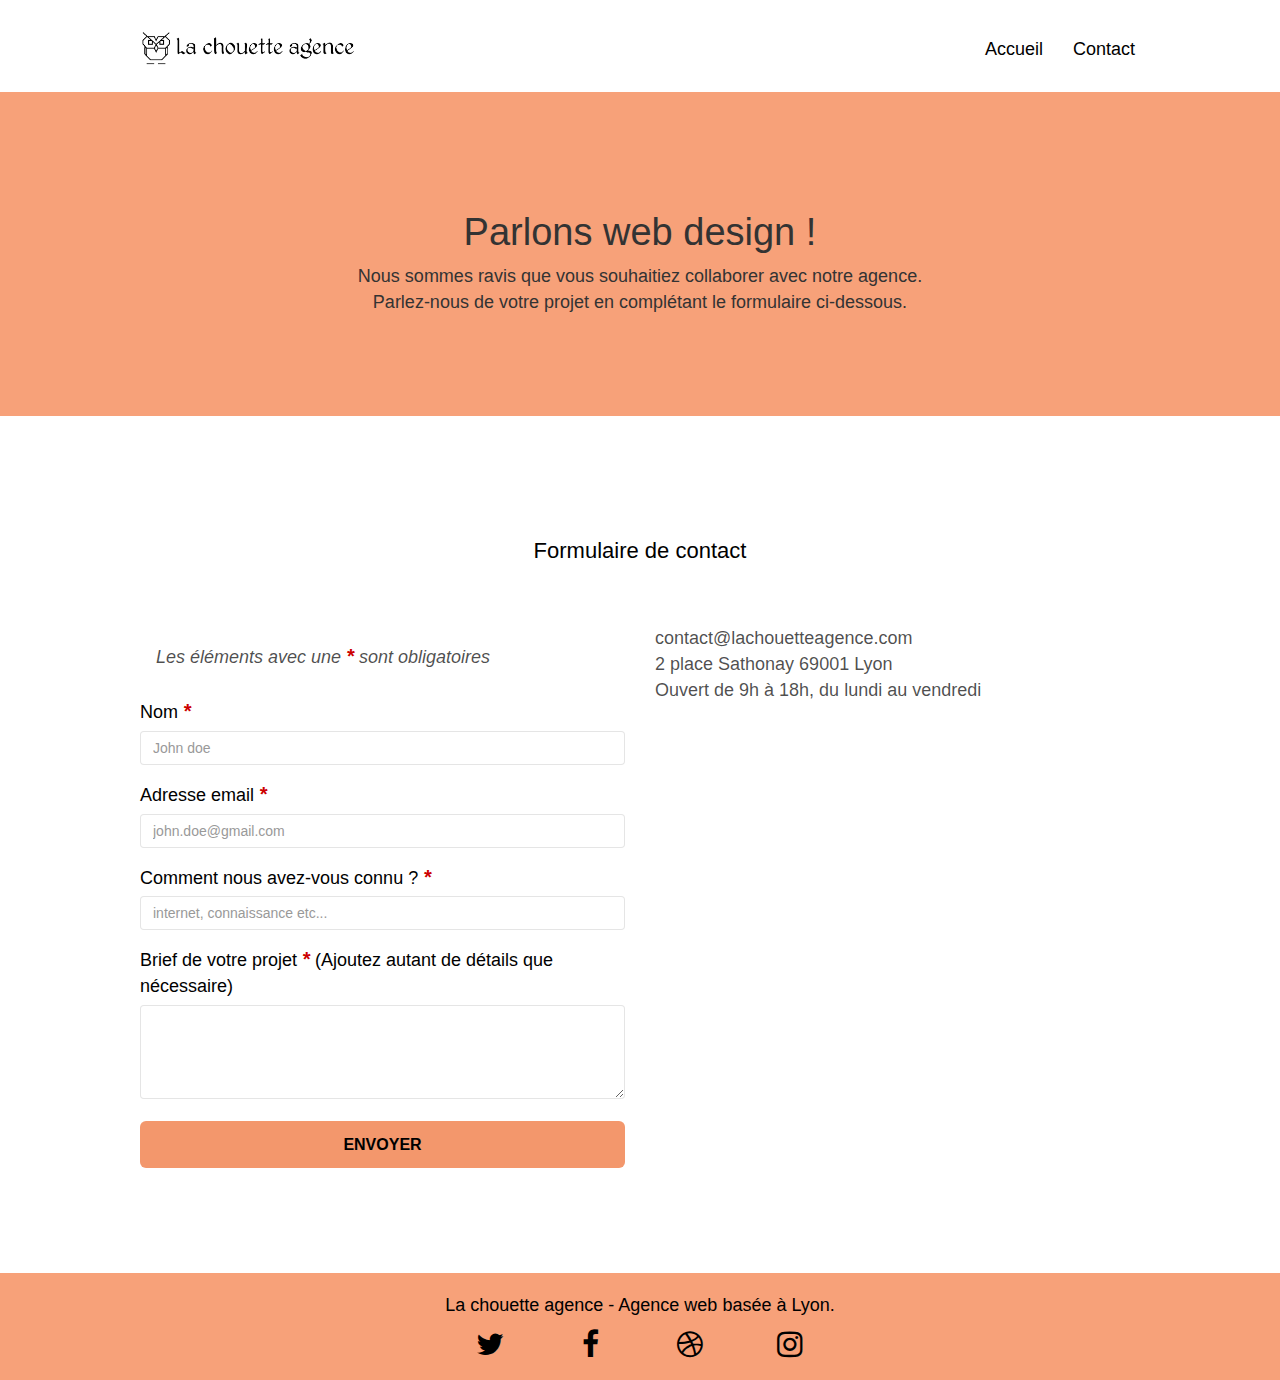
==== commit 1554e212: "fautes d'othographe" ====
--- a/contact.html
+++ b/contact.html
@@ -32,7 +32,7 @@
 <!-- bloc-0 -->
 <header class="bloc bgc-white l-bloc " id="bloc-0">
 	<div class="container bloc-sm">
-		<nav class="navbar row" role="navigation">
+		<nav class="navbar row">
 			<div class="navbar-header">
 				<a class="navbar-brand" href="index.html"><img src="img/la-chouette-agence-min.png" alt="Logo de la chouette agence entreprise de webdesign à Lyon" height="40" /></a>
 				<button id="nav-toggle" type="button" class="ui-navbar-toggle navbar-toggle" data-toggle="collapse" data-target=".navbar-1">
@@ -75,7 +75,7 @@
 <!-- bloc-6 END -->
 
 <!-- bloc-7 -->
-<section class="bloc bgc-white l-bloc" id="bloc-7" role="form">
+<section class="bloc bgc-white l-bloc" id="bloc-7">
 	<div class="container bloc-lg">
 		<div class="row">
 			<div class="col-sm-12">
@@ -85,7 +85,7 @@
 				<!-- add chemin vers formulaire php -->
 				<form id="form_1" novalidate>
 					<div class="form-group">
-						<p class="alert">Les éléments avec une <em>*</em> sont obligatoire</p>
+						<p class="alert">Les éléments avec une <em>*</em> sont obligatoires</p>
 						<label for="name">Nom <em>*</em></label>
 						<input type="text" id="name" class="form-control" placeholder="John doe" required />
 					</div>
@@ -101,7 +101,7 @@
 						<label for="message">Brief de votre projet <em>*</em> (Ajoutez autant de détails que nécessaire)</label>
 						<textarea id="message" class="form-control" rows="4" cols="50" required></textarea>
 					</div> 
-					<button class="bloc-button btn btn-lg btn-block cta-hero btn-atomic-tangerine" role="button" type="submit">
+					<button class="bloc-button btn btn-lg btn-block cta-hero btn-atomic-tangerine" type="submit">
 						Envoyer
 					</button>
 				</form>
--- a/style.min.css
+++ b/style.min.css
@@ -1 +1 @@
-body{margin:0;padding:0;background:#fff;overflow-x:hidden;-webkit-font-smoothing:antialiased;-moz-osx-font-smoothing:grayscale}a,button{transition:all .3s ease-in-out;outline:0!important}a:focus,a:hover{text-decoration:none;cursor:pointer}#page-loading-blocs-notifaction{position:fixed;top:0;bottom:0;width:100%;z-index:100000;background:#fff url(img/pageload-spinner.min.gif) no-repeat center center}.bloc{width:100%;clear:both;background:50% 50% no-repeat;padding:0 50px;-webkit-background-size:cover;-moz-background-size:cover;-o-background-size:cover;background-size:cover;position:relative}.bloc .container{padding-left:0;padding-right:0}.bloc-lg{padding:100px 50px}.bloc-md{padding:50px}.bloc-sm{padding:20px 50px}.bg-b-edge,.bg-bl-edge,.bg-br-edge,.bg-center,.bg-l-edge,.bg-r-edge,.bg-repeat,.bg-t-edge,.bg-tl-edge,.bg-tr-edge{-webkit-background-size:auto!important;-moz-background-size:auto!important;-o-background-size:auto!important;background-size:auto!important}.bg-t-edge{background:top no-repeat}.bloc-bg-texture::before{content:"";background-size:2px 2px;position:absolute;top:0;bottom:0;left:0;right:0}.texture-paper::before{background:url(img/texture-paper.min.png);background-size:280px 280px}.b-parallax{background-attachment:fixed}.d-bloc button:focus,.d-bloc button:hover{color:rgba(0,0,0,.7)}.d-bloc .icon-round,.d-bloc .icon-rounded,.d-bloc .icon-semi-rounded-a,.d-bloc .icon-semi-rounded-b,.d-bloc .icon-square{border-color:rgba(255,255,255,.9)}.d-bloc .divider-h span{border-color:rgba(255,255,255,.2)}.d-bloc .a-btn,.d-bloc .navbar a,.d-bloc .navbar-brand,.d-bloc a .icon-lg,.d-bloc a .icon-md,.d-bloc a .icon-sm,.d-bloc a .icon-xl,.d-bloc h1 a,.d-bloc h2 a,.d-bloc h3 a,.d-bloc h4 a,.d-bloc h5 a,.d-bloc h6 a,.d-bloc p a{color:#000}.d-bloc .a-btn:focus,.d-bloc .a-btn:hover,.d-bloc .navbar a:focus,.d-bloc .navbar a:hover,.d-bloc .navbar-brand:focus,.d-bloc .navbar-brand:hover,.d-bloc a:focus .icon-lg,.d-bloc a:focus .icon-md,.d-bloc a:focus .icon-sm,.d-bloc a:focus .icon-xl,.d-bloc a:hover .icon-lg,.d-bloc a:hover .icon-md,.d-bloc a:hover .icon-sm,.d-bloc a:hover .icon-xl,.d-bloc h1 a:focus,.d-bloc h1 a:hover,.d-bloc h2 a:focus,.d-bloc h2 a:hover,.d-bloc h3 a:focus,.d-bloc h3 a:hover,.d-bloc h4 a:focus,.d-bloc h4 a:hover,.d-bloc h5 a:focus,.d-bloc h5 a:hover,.d-bloc h6 a:focus,.d-bloc h6 a:hover,.d-bloc p a:focus,.d-bloc p a:hover{color:#535353}.d-bloc .navbar-toggle .icon-bar{background:#000}.d-bloc .btn-wire,.d-bloc .btn-wire:focus,.d-bloc .btn-wire:hover{color:#fff;border-color:#fff}.d-bloc .panel{color:rgba(0,0,0,.5)}.d-bloc .panel button:focus,.d-bloc .panel button:hover{color:rgba(0,0,0,.7)}.d-bloc .panel icon{border-color:rgba(0,0,0,.7)}.d-bloc .panel .divider-h span{border-color:rgba(0,0,0,.1)}.d-bloc .panel .a-btn{color:rgba(0,0,0,.6)}.d-bloc .panel .a-btn:focus,.d-bloc .panel .a-btn:hover{color:#000}.d-bloc .panel .btn-wire,.d-bloc .panel .btn-wire:focus,.d-bloc .panel .btn-wire:hover{color:rgba(0,0,0,.7);border-color:rgba(0,0,0,.3)}.d-bloc .panel,.l-bloc{color:rgba(0,0,0,.7)}.d-bloc .panel button:focus,.d-bloc .panel button:hover,.l-bloc button:focus,.l-bloc button:hover{color:rgba(0,0,0,.7)}.l-bloc .icon-round,.l-bloc .icon-rounded,.l-bloc .icon-semi-rounded-a,.l-bloc .icon-semi-rounded-b,.l-bloc .icon-square{border-color:rgba(0,0,0,.7)}.d-bloc .panel .divider-h span,.l-bloc .divider-h span{border-color:rgba(0,0,0,.1)}.d-bloc .panel .a-btn,.l-bloc .a-btn,.l-bloc .navbar a,.l-bloc .navbar-brand,.l-bloc a .icon-lg,.l-bloc a .icon-md,.l-bloc a .icon-sm,.l-bloc a .icon-xl,.l-bloc h1 a,.l-bloc h2 a,.l-bloc h3 a,.l-bloc h4 a,.l-bloc h5 a,.l-bloc h6 a,.l-bloc p a{color:rgba(0,0,0,.6)}.d-bloc .panel .a-btn:focus,.d-bloc .panel .a-btn:hover,.l-bloc .a-btn:focus,.l-bloc .a-btn:hover,.l-bloc .navbar a:focus,.l-bloc .navbar a:hover,.l-bloc .navbar-brand:focus,.l-bloc .navbar-brand:hover,.l-bloc a:focus .icon-lg,.l-bloc a:focus .icon-md,.l-bloc a:focus .icon-sm,.l-bloc a:focus .icon-xl,.l-bloc a:hover .icon-lg,.l-bloc a:hover .icon-md,.l-bloc a:hover .icon-sm,.l-bloc a:hover .icon-xl,.l-bloc h1 a:focus,.l-bloc h1 a:hover,.l-bloc h2 a:focus,.l-bloc h2 a:hover,.l-bloc h3 a:focus,.l-bloc h3 a:hover,.l-bloc h4 a:focus,.l-bloc h4 a:hover,.l-bloc h5 a:focus,.l-bloc h5 a:hover,.l-bloc h6 a:focus,.l-bloc h6 a:hover,.l-bloc p a:focus,.l-bloc p a:hover{color:#000}.l-bloc .navbar-toggle .icon-bar{color:rgba(0,0,0,.6)}.d-bloc .panel .btn-wire,.d-bloc .panel .btn-wire:focus,.d-bloc .panel .btn-wire:hover,.l-bloc .btn-wire,.l-bloc .btn-wire:focus,.l-bloc .btn-wire:hover{color:rgba(0,0,0,.7);border-color:rgba(0,0,0,.3)}.voffset{margin-top:30px}.voffset-lg{margin-top:80px}.row-no-gutters{margin-right:0;margin-left:0}.row.row-no-gutters>[class*=" col-"],.row.row-no-gutters>[class^=col-]{padding-right:0;padding-left:0}#bloc-1-hero h1{font-size:32px}.navbar{margin-bottom:0;z-index:1}.navbar-brand{height:auto;padding:3px 15px;font-size:25px;font-weight:400;font-weight:600;line-height:44px}.navbar-brand img{max-height:200px;margin:0 5px 0 0;display:inline}.navbar-brand img[src$=svg]{min-width:100px}.nav-center .navbar-brand img{margin:0}.navbar .nav{padding-top:2px;margin-right:-16px;float:right;z-index:1}.nav>li{float:left;margin-top:4px;font-size:18px}.navbar-nav .open .dropdown-menu>li>a{text-align:inherit}.nav>li a:focus,.nav>li a:hover,.navbar-brand:focus,.navbar-brand:hover{border:1px outset #f3976c;border-radius:5px;background-color:rgba(243,151,108,.3)}.navbar-toggle{margin:10px 10px 0 0;border:0}.navbar-toggle:hover{background:0 0!important}.navbar-toggle .icon-bar{background-color:rgba(0,0,0,.5);width:26px}.nav-invert .navbar .nav{float:left}.nav-invert .navbar-brand,.nav-invert .navbar-header{float:right;position:relative;z-index:2}@media (min-width:768px){.site-navigation{position:absolute;top:50%;right:20px;transform:translate(0,-50%);-webkit-transform:translateY(-50%)}.nav>li .dropdown-menu a,.nav>li .dropdown-menu a:hover{color:#484848}.nav-invert .site-navigation{left:0;right:0}.nav-center{text-align:center}.nav-center .navbar-header{width:100%}.nav-center .nav>li,.nav-center .navbar-brand,.nav-center .navbar-header{float:none;display:inline-block}.nav-center .site-navigation{position:relative;width:100%;right:0;margin-right:0;margin-top:20px}.nav-center.mini-nav .navbar-toggle{float:none;margin:10px auto 0}}.nav>li>.dropdown a{background:0 0!important;display:block;padding:14px 15px}nav .caret{margin:0 5px}.dropdown-menu .dropdown-menu{top:-8px;left:100%}.dropdown-menu .dropmenu-flow-right{top:100%;left:0;margin-left:-1px;border-top-left-radius:0;border-top-right-radius:0}.dropdown-menu .dropdown span{border:4px solid #000;border-top-color:transparent;border-right-color:transparent;border-bottom-color:transparent;margin:6px -5px 0 0!important;float:right}.mg-md{margin-top:10px;margin-bottom:20px}.mg-lg{margin-top:10px;margin-bottom:40px}.btn{margin:0 5px 5px 0}.btn.pull-right{margin:0 0 5px 5px}.btn-d,.btn-d:focus,.btn-d:hover{color:#fff;background:rgba(0,0,0,.3)}button{outline:0!important}.btn-rd{border-radius:40px}.btn-clean{border:1px solid rgba(0,0,0,.08);border-bottom-color:rgba(0,0,0,.1);text-shadow:0 1px 0 rgba(0,0,1,.1);box-shadow:0 1px 3px rgba(0,0,1,.25),inset 0 1px 0 0 rgba(255,255,255,.15)}.icon-md{font-size:30px!important}.icon-lg{font-size:60px!important}.sm-shadow{text-shadow:0 1px 2px rgba(0,0,0,.3)}.panel-sq,.panel-sq .panel-footer,.panel-sq .panel-heading{border-radius:0}.panel-rd{border-radius:30px}.panel-rd .panel-heading{border-radius:29px 29px 0 0}.panel-rd .panel-footer{border-radius:0 0 29px 29px}.form-control{border-color:rgba(0,0,0,.1);box-shadow:none}.scrollToTop{width:40px;height:40px;position:fixed;bottom:20px;right:20px;opacity:0;z-index:500;transition:all .3s ease-in-out}.scrollToTop span{margin-top:6px}.showScrollTop{font-size:14px;opacity:1}a[data-lightbox]{position:relative;display:block;text-align:center}a[data-lightbox]:hover::before{content:"+";font-family:HelveticaNeue-Light,"Helvetica Neue Light","Helvetica Neue",Helvetica,Arial;font-size:32px;width:50px;height:50px;margin-left:-25px;border-radius:50%;background:rgba(0,0,0,.6);color:#fff;font-weight:100;z-index:1;position:absolute;top:50%;transform:translateY(-50%);-webkit-transform:translateY(-50%)}a[data-lightbox]:focus img,a[data-lightbox]:hover img{opacity:.6;-webkit-animation-fill-mode:none;animation-fill-mode:none}#lightbox-modal{display:flex;align-items:center}#lightbox-modal .modal-dialog{width:90%;max-width:900px;margin:0 auto 0}#lightbox-modal .modal-dialog img{max-height:90vh;margin:0 auto}.lightbox-caption{padding:20px;color:#fff;background:rgba(0,0,0,.5);position:absolute;left:15px;right:15px;bottom:5px}.close-lightbox{color:#fff;font-size:30px;position:absolute;top:20px;right:20px;z-index:20;background:rgba(0,0,0,.5);border:none;line-height:30px;padding:0 9px 5px;opacity:.3}.close-lightbox:focus,.close-lightbox:hover,.next-lightbox:focus,.next-lightbox:hover,.prev-lightbox:focus,.prev-lightbox:hover{opacity:1;color:#fff}.next-lightbox,.prev-lightbox{font-size:20px;color:rgba(255,255,255,.9);background:rgba(0,0,0,.5);transition:all .2s ease-in-out;position:absolute;top:45%;z-index:1;opacity:.4}.next-lightbox{padding:6px 8px 1px 13px;right:25px}.prev-lightbox{padding:6px 13px 1px 10px;left:25px}.snapshot-lb .modal-body{padding-bottom:45px}.snapshot-lb .lightbox-caption{padding:0;color:rgba(0,0,0,.5);background:0 0}.btn,a,h3,h4,h5,h6,label{font-family:helvetica;font-weight:400;color:#000!important}.container{max-width:1000px}.hero-bloc-text{font-size:38px}.hero-bloc-text-sub{font-size:36px}.statement-bloc-text{line-height:26px;font-style:italic;font-size:20px;text-align:center;font-weight:lighter;max-width:520px;margin:auto auto auto auto}p{font-size:18px}.tight-width-whitespace{max-width:600px;margin:auto auto auto auto}.h1{font-size:22px;font-family:"Open Sans"}.cta-hero{margin-top:22px;color:#fff!important;text-transform:uppercase;padding:12px 28px 12px 28px;font-size:16px;font-weight:700}.social{max-width:400px;margin:auto auto auto auto}h2{font-size:22px;line-height:1.4em}.h2-major,h3{font-size:15px;text-transform:uppercase;font-weight:700;color:#333!important}.med-width-whitespace{max-width:800px;margin:auto auto auto auto;box-shadow:0 0 0 #000}h4{color:#333!important}.icons{margin-bottom:14px;margin-top:24px}.white{color:#fff!important}.portfolio-thumb{margin-bottom:24px}.portfolio-row{margin-bottom:44px;margin-top:50px}.avatar{box-shadow:0 4px 9px rgba(0,0,0,.3)}.black-background{background-color:rgba(0,0,0,.7);padding:40px 40px 40px 40px}.bold-link{font-weight:900;text-decoration:underline!important}.bgc-white{background-color:#fff}.bgc-dark-slate-blue{background-color:#364577}.bgc-atomic-tangerine{background-color:#f7a179}.btn-atomic-tangerine{background:#f3976c;color:#000!important}.btn-atomic-tangerine:focus,.btn-atomic-tangerine:hover{background:#aa694b!important;color:#fff!important}.ltc-white{color:#fff!important}.ltc-white:focus,.ltc-white:hover{color:#f3976c!important}.ltc-atomic-tangerine{color:#f3976c!important}.ltc-atomic-tangerine:focus,.ltc-atomic-tangerine:hover{color:#c27956!important}.icon-dark-slate-blue{color:#364577!important;border-color:#364577!important}.bg-banniere{background-image:url(img/la-chouette-agence-banniere-min.jpg)}.bg-presentation{background-image:url(img/image-de-presentation-min.jpg)}@media (max-width:1024px){.bloc{padding-left:20px;padding-right:20px}.bloc-tile-2.full-width-bloc .container,.bloc-tile-3.full-width-bloc .container,.bloc-tile-4.full-width-bloc .container,.bloc.full-width-bloc{padding-left:0;padding-right:0}}@media (max-width:992px) and (min-width:768px){.navbar .nav{max-width:80%}.nav-center.navbar .nav{max-width:100%}}@media only screen and (min-width:768px) and (max-width:1024px) and (orientation:landscape){.b-parallax{background-attachment:scroll}}@media only screen and (min-width:1024px) and (max-width:1366px) and (-webkit-min-device-pixel-ratio:1.5){.b-parallax{background-attachment:scroll}}@media (max-width:991px){.container{width:100%}.b-parallax{background-attachment:scroll}#hero-bloc,.page-container{overflow-x:hidden;position:relative}.bloc-group,.bloc-group .bloc{display:block;width:100%}.bloc-fill-screen .fill-bloc-bottom-edge,.bloc-fill-screen .fill-bloc-top-edge{padding:0 20px}}@media (max-width:767px){.page-container{overflow-x:hidden;position:relative}#disqus_thread,h1,h2,h3,h4,h5,h6,p{padding-left:10px!important;padding-right:10px!important}.b-parallax{background-attachment:scroll}.navbar .nav{padding-top:0;border-top:1px solid rgba(0,0,0,.2);float:none!important}.navbar.row{margin-left:0;margin-right:0}.site-navigation{position:inherit;transform:none;-webkit-transform:none;-ms-transform:none}.nav>li{margin-top:0;border-bottom:1px solid rgba(0,0,0,.1);background:rgba(0,0,0,.05);text-align:left;padding-left:15px;width:100%}.nav>li:hover .nav>li:focus{background:rgba(0,0,0,.08)}.dropdown .dropdown a .caret{float:none;margin:5px 0 0 10px!important;border:4px solid #000;border-bottom-color:transparent;border-right-color:transparent;border-left-color:transparent}#hero-bloc .navbar .nav{background:rgba(0,0,0,.8)}#hero-bloc .navbar .nav a{color:rgba(255,255,255,.6)}.hero{padding:50px 0}.hero-nav{left:-1px;right:-1px}.navbar-collapse{padding:0;overflow-x:hidden;-webkit-box-shadow:none;box-shadow:none}.navbar-brand img{max-height:40px;width:auto}.nav-invert .navbar-header{float:none;width:100%}.nav-invert .navbar-toggle{float:left;margin-left:10px}.bloc{padding-left:0;padding-right:0}.bloc-lg,.bloc-xl,.bloc-xxl{padding:40px 0}.bloc-md,.bloc-sm{padding-left:0;padding-right:0}.bloc-fill-screen .fill-bloc-bottom-edge,.bloc-fill-screen .fill-bloc-top-edge,.bloc-tile-2 .container,.bloc-tile-3 .container,.bloc-tile-4 .container{padding-left:0;padding-right:0}.a-block{padding:0 10px}.btn-dwn{display:none}.voffset{margin-top:5px}.voffset-md{margin-top:20px}.voffset-lg{margin-top:30px}form{padding:5px}.close-lightbox{display:inline-block}.blocsapp-d evice-iphone5{background-size:216px 425px;padding-top:60px;width:216px;height:425px}.blocsapp-device-iphone5 img{width:180px;height:320px}}.form-group{margin-bottom:15px}.form-control{width:100%}.salmon{color:#f3976c}.space{max-width:600px;margin:auto}.black{color:#000}label{font-size:18px}blockquote{border-left:transparent}.quote{font-style:italic}em{color:#c00;font-weight:bolder;font-size:20px}.alert{font-style:italic;margin-bottom:10px}.form-title{text-align:center;margin-bottom:60px;color:#000}.form-control:focus{border:#66afe9 3px solid;outline:0;-webkit-box-shadow:inset 0 1px 1px rgba(0,0,0,.075),0 0 8px rgba(102,175,233,.6);box-shadow:inset 0 1px 1px rgba(0,0,0,.075),0 0 8px rgba(102,175,233,.6)}@media (max-width:400px){.bloc{padding-left:0;padding-right:0}}@media (max-width:767px){.bloc-mob-center-text{text-align:center}}+body{margin:0;padding:0;background:#fff;overflow-x:hidden;-webkit-font-smoothing:antialiased;-moz-osx-font-smoothing:grayscale}a,button{transition:all .3s ease-in-out;outline:0!important}a:focus,a:hover{text-decoration:none;cursor:pointer}#page-loading-blocs-notifaction{position:fixed;top:0;bottom:0;width:100%;z-index:100000;background:#fff url(img/pageload-spinner.min.gif) no-repeat center center}.bloc{width:100%;clear:both;background:50% 50% no-repeat;padding:0 50px;-webkit-background-size:cover;-moz-background-size:cover;-o-background-size:cover;background-size:cover;position:relative}.bloc .container{padding-left:0;padding-right:0}.bloc-lg{padding:100px 50px}.bloc-md{padding:50px}.bloc-sm{padding:20px 50px}.bg-b-edge,.bg-bl-edge,.bg-br-edge,.bg-center,.bg-l-edge,.bg-r-edge,.bg-repeat,.bg-t-edge,.bg-tl-edge,.bg-tr-edge{-webkit-background-size:auto!important;-moz-background-size:auto!important;-o-background-size:auto!important;background-size:auto!important}.bg-t-edge{background:top no-repeat}.bloc-bg-texture::before{content:"";background-size:2px 2px;position:absolute;top:0;bottom:0;left:0;right:0}.b-parallax{background-attachment:fixed}.d-bloc button:focus,.d-bloc button:hover{color:rgba(0,0,0,.7)}.d-bloc .icon-round,.d-bloc .icon-rounded,.d-bloc .icon-semi-rounded-a,.d-bloc .icon-semi-rounded-b,.d-bloc .icon-square{border-color:rgba(255,255,255,.9)}.d-bloc .divider-h span{border-color:rgba(255,255,255,.2)}.d-bloc .a-btn,.d-bloc .navbar a,.d-bloc .navbar-brand,.d-bloc a .icon-lg,.d-bloc a .icon-md,.d-bloc a .icon-sm,.d-bloc a .icon-xl,.d-bloc h1 a,.d-bloc h2 a,.d-bloc h3 a,.d-bloc h4 a,.d-bloc h5 a,.d-bloc h6 a,.d-bloc p a{color:#000}.d-bloc .a-btn:focus,.d-bloc .a-btn:hover,.d-bloc .navbar a:focus,.d-bloc .navbar a:hover,.d-bloc .navbar-brand:focus,.d-bloc .navbar-brand:hover,.d-bloc a:focus .icon-lg,.d-bloc a:focus .icon-md,.d-bloc a:focus .icon-sm,.d-bloc a:focus .icon-xl,.d-bloc a:hover .icon-lg,.d-bloc a:hover .icon-md,.d-bloc a:hover .icon-sm,.d-bloc a:hover .icon-xl,.d-bloc h1 a:focus,.d-bloc h1 a:hover,.d-bloc h2 a:focus,.d-bloc h2 a:hover,.d-bloc h3 a:focus,.d-bloc h3 a:hover,.d-bloc h4 a:focus,.d-bloc h4 a:hover,.d-bloc h5 a:focus,.d-bloc h5 a:hover,.d-bloc h6 a:focus,.d-bloc h6 a:hover,.d-bloc p a:focus,.d-bloc p a:hover{color:#535353}.d-bloc .navbar-toggle .icon-bar{background:#000}.d-bloc .btn-wire,.d-bloc .btn-wire:focus,.d-bloc .btn-wire:hover{color:#fff;border-color:#fff}.d-bloc .panel{color:rgba(0,0,0,.5)}.d-bloc .panel button:focus,.d-bloc .panel button:hover{color:rgba(0,0,0,.7)}.d-bloc .panel icon{border-color:rgba(0,0,0,.7)}.d-bloc .panel .divider-h span{border-color:rgba(0,0,0,.1)}.d-bloc .panel .a-btn{color:rgba(0,0,0,.6)}.d-bloc .panel .a-btn:focus,.d-bloc .panel .a-btn:hover{color:#000}.d-bloc .panel .btn-wire,.d-bloc .panel .btn-wire:focus,.d-bloc .panel .btn-wire:hover{color:rgba(0,0,0,.7);border-color:rgba(0,0,0,.3)}.d-bloc .panel,.l-bloc{color:rgba(0,0,0,.7)}.d-bloc .panel button:focus,.d-bloc .panel button:hover,.l-bloc button:focus,.l-bloc button:hover{color:rgba(0,0,0,.7)}.l-bloc .icon-round,.l-bloc .icon-rounded,.l-bloc .icon-semi-rounded-a,.l-bloc .icon-semi-rounded-b,.l-bloc .icon-square{border-color:rgba(0,0,0,.7)}.d-bloc .panel .divider-h span,.l-bloc .divider-h span{border-color:rgba(0,0,0,.1)}.d-bloc .panel .a-btn,.l-bloc .a-btn,.l-bloc .navbar a,.l-bloc .navbar-brand,.l-bloc a .icon-lg,.l-bloc a .icon-md,.l-bloc a .icon-sm,.l-bloc a .icon-xl,.l-bloc h1 a,.l-bloc h2 a,.l-bloc h3 a,.l-bloc h4 a,.l-bloc h5 a,.l-bloc h6 a,.l-bloc p a{color:rgba(0,0,0,.6)}.d-bloc .panel .a-btn:focus,.d-bloc .panel .a-btn:hover,.l-bloc .a-btn:focus,.l-bloc .a-btn:hover,.l-bloc .navbar a:focus,.l-bloc .navbar a:hover,.l-bloc .navbar-brand:focus,.l-bloc .navbar-brand:hover,.l-bloc a:focus .icon-lg,.l-bloc a:focus .icon-md,.l-bloc a:focus .icon-sm,.l-bloc a:focus .icon-xl,.l-bloc a:hover .icon-lg,.l-bloc a:hover .icon-md,.l-bloc a:hover .icon-sm,.l-bloc a:hover .icon-xl,.l-bloc h1 a:focus,.l-bloc h1 a:hover,.l-bloc h2 a:focus,.l-bloc h2 a:hover,.l-bloc h3 a:focus,.l-bloc h3 a:hover,.l-bloc h4 a:focus,.l-bloc h4 a:hover,.l-bloc h5 a:focus,.l-bloc h5 a:hover,.l-bloc h6 a:focus,.l-bloc h6 a:hover,.l-bloc p a:focus,.l-bloc p a:hover{color:#000}.l-bloc .navbar-toggle .icon-bar{color:rgba(0,0,0,.6)}.d-bloc .panel .btn-wire,.d-bloc .panel .btn-wire:focus,.d-bloc .panel .btn-wire:hover,.l-bloc .btn-wire,.l-bloc .btn-wire:focus,.l-bloc .btn-wire:hover{color:rgba(0,0,0,.7);border-color:rgba(0,0,0,.3)}.voffset{margin-top:30px}.voffset-lg{margin-top:80px}.row-no-gutters{margin-right:0;margin-left:0}.row.row-no-gutters>[class*=" col-"],.row.row-no-gutters>[class^=col-]{padding-right:0;padding-left:0}#bloc-1-hero h1{font-size:32px}.navbar{margin-bottom:0;z-index:1}.navbar-brand{height:auto;padding:3px 15px;font-size:25px;font-weight:400;font-weight:600;line-height:44px}.navbar-brand img{max-height:200px;margin:0 5px 0 0;display:inline}.navbar-brand img[src$=svg]{min-width:100px}.nav-center .navbar-brand img{margin:0}.navbar .nav{padding-top:2px;margin-right:-16px;float:right;z-index:1}.nav>li{float:left;margin-top:4px;font-size:18px}.navbar-nav .open .dropdown-menu>li>a{text-align:inherit}.nav>li a:focus,.nav>li a:hover,.navbar-brand:focus,.navbar-brand:hover{border:1px outset #f3976c;border-radius:5px;background-color:rgba(243,151,108,.3)}.navbar-toggle{margin:10px 10px 0 0;border:0}.navbar-toggle:hover{background:0 0!important}.navbar-toggle .icon-bar{background-color:rgba(0,0,0,.5);width:26px}.nav-invert .navbar .nav{float:left}.nav-invert .navbar-brand,.nav-invert .navbar-header{float:right;position:relative;z-index:2}@media (min-width:768px){.site-navigation{position:absolute;top:50%;right:20px;transform:translate(0,-50%);-webkit-transform:translateY(-50%)}.nav>li .dropdown-menu a,.nav>li .dropdown-menu a:hover{color:#484848}.nav-invert .site-navigation{left:0;right:0}.nav-center{text-align:center}.nav-center .navbar-header{width:100%}.nav-center .nav>li,.nav-center .navbar-brand,.nav-center .navbar-header{float:none;display:inline-block}.nav-center .site-navigation{position:relative;width:100%;right:0;margin-right:0;margin-top:20px}.nav-center.mini-nav .navbar-toggle{float:none;margin:10px auto 0}}.nav>li>.dropdown a{background:0 0!important;display:block;padding:14px 15px}nav .caret{margin:0 5px}.dropdown-menu .dropdown-menu{top:-8px;left:100%}.dropdown-menu .dropmenu-flow-right{top:100%;left:0;margin-left:-1px;border-top-left-radius:0;border-top-right-radius:0}.dropdown-menu .dropdown span{border:4px solid #000;border-top-color:transparent;border-right-color:transparent;border-bottom-color:transparent;margin:6px -5px 0 0!important;float:right}.mg-md{margin-top:10px;margin-bottom:20px}.mg-lg{margin-top:10px;margin-bottom:40px}.btn{margin:0 5px 5px 0}.btn.pull-right{margin:0 0 5px 5px}.btn-d,.btn-d:focus,.btn-d:hover{color:#fff;background:rgba(0,0,0,.3)}button{outline:0!important}.btn-rd{border-radius:40px}.btn-clean{border:1px solid rgba(0,0,0,.08);border-bottom-color:rgba(0,0,0,.1);text-shadow:0 1px 0 rgba(0,0,1,.1);box-shadow:0 1px 3px rgba(0,0,1,.25),inset 0 1px 0 0 rgba(255,255,255,.15)}.icon-md{font-size:30px!important}.icon-lg{font-size:60px!important}.sm-shadow{text-shadow:0 1px 2px rgba(0,0,0,.3)}.panel-sq,.panel-sq .panel-footer,.panel-sq .panel-heading{border-radius:0}.panel-rd{border-radius:30px}.panel-rd .panel-heading{border-radius:29px 29px 0 0}.panel-rd .panel-footer{border-radius:0 0 29px 29px}.form-control{border-color:rgba(0,0,0,.1);box-shadow:none}.scrollToTop{width:40px;height:40px;position:fixed;bottom:20px;right:20px;opacity:0;z-index:500;transition:all .3s ease-in-out}.scrollToTop span{margin-top:6px}.showScrollTop{font-size:14px;opacity:1}a[data-lightbox]{position:relative;display:block;text-align:center}a[data-lightbox]:hover::before{content:"+";font-family:HelveticaNeue-Light,"Helvetica Neue Light","Helvetica Neue",Helvetica,Arial;font-size:32px;width:50px;height:50px;margin-left:-25px;border-radius:50%;background:rgba(0,0,0,.6);color:#fff;font-weight:100;z-index:1;position:absolute;top:50%;transform:translateY(-50%);-webkit-transform:translateY(-50%)}a[data-lightbox]:focus img,a[data-lightbox]:hover img{opacity:.6;-webkit-animation-fill-mode:none;animation-fill-mode:none}#lightbox-modal{display:flex;align-items:center}#lightbox-modal .modal-dialog{width:90%;max-width:900px;margin:0 auto 0}#lightbox-modal .modal-dialog img{max-height:90vh;margin:0 auto}.lightbox-caption{padding:20px;color:#fff;background:rgba(0,0,0,.5);position:absolute;left:15px;right:15px;bottom:5px}.close-lightbox{color:#fff;font-size:30px;position:absolute;top:20px;right:20px;z-index:20;background:rgba(0,0,0,.5);border:none;line-height:30px;padding:0 9px 5px;opacity:.3}.close-lightbox:focus,.close-lightbox:hover,.next-lightbox:focus,.next-lightbox:hover,.prev-lightbox:focus,.prev-lightbox:hover{opacity:1;color:#fff}.next-lightbox,.prev-lightbox{font-size:20px;color:rgba(255,255,255,.9);background:rgba(0,0,0,.5);transition:all .2s ease-in-out;position:absolute;top:45%;z-index:1;opacity:.4}.next-lightbox{padding:6px 8px 1px 13px;right:25px}.prev-lightbox{padding:6px 13px 1px 10px;left:25px}.snapshot-lb .modal-body{padding-bottom:45px}.snapshot-lb .lightbox-caption{padding:0;color:rgba(0,0,0,.5);background:0 0}.btn,a,h3,h4,h5,h6,label{font-family:helvetica;font-weight:400;color:#000!important}.container{max-width:1000px}.hero-bloc-text{font-size:38px}.hero-bloc-text-sub{font-size:36px}.statement-bloc-text{line-height:26px;font-style:italic;font-size:20px;text-align:center;font-weight:lighter;max-width:520px;margin:auto auto auto auto}p{font-size:18px}.tight-width-whitespace{max-width:600px;margin:auto auto auto auto}.h1{font-size:22px;font-family:"Open Sans"}.cta-hero{margin-top:22px;color:#fff!important;text-transform:uppercase;padding:12px 28px 12px 28px;font-size:16px;font-weight:700}.social{max-width:400px;margin:auto auto auto auto}h2{font-size:22px;line-height:1.4em}.h2-major,h3{font-size:15px;text-transform:uppercase;font-weight:700;color:#333!important}.med-width-whitespace{max-width:800px;margin:auto auto auto auto;box-shadow:0 0 0 #000}h4{color:#333!important}.icons{margin-bottom:14px;margin-top:24px}.white{color:#fff!important}.portfolio-thumb{margin-bottom:24px}.portfolio-row{margin-bottom:44px;margin-top:50px}.avatar{box-shadow:0 4px 9px rgba(0,0,0,.3)}.black-background{background-color:rgba(0,0,0,.7);padding:40px 40px 40px 40px}.bold-link{font-weight:900;text-decoration:underline!important}.bgc-white{background-color:#fff}.bgc-dark-slate-blue{background-color:#364577}.bgc-atomic-tangerine{background-color:#f7a179}.btn-atomic-tangerine{background:#f3976c;color:#000!important}.btn-atomic-tangerine:focus,.btn-atomic-tangerine:hover{background:#aa694b!important;color:#fff!important}.ltc-white{color:#fff!important}.ltc-white:focus,.ltc-white:hover{color:#f3976c!important}.ltc-atomic-tangerine{color:#f3976c!important}.ltc-atomic-tangerine:focus,.ltc-atomic-tangerine:hover{color:#c27956!important}.icon-dark-slate-blue{color:#364577!important;border-color:#364577!important}.bg-banniere{background-image:url(img/la-chouette-agence-banniere-min.jpg)}.bg-presentation{background-image:url(img/image-de-presentation-min.jpg)}@media (max-width:1024px){.bloc{padding-left:20px;padding-right:20px}.bloc-tile-2.full-width-bloc .container,.bloc-tile-3.full-width-bloc .container,.bloc-tile-4.full-width-bloc .container,.bloc.full-width-bloc{padding-left:0;padding-right:0}}@media (max-width:992px) and (min-width:768px){.navbar .nav{max-width:80%}.nav-center.navbar .nav{max-width:100%}}@media only screen and (min-width:768px) and (max-width:1024px) and (orientation:landscape){.b-parallax{background-attachment:scroll}}@media only screen and (min-width:1024px) and (max-width:1366px) and (-webkit-min-device-pixel-ratio:1.5){.b-parallax{background-attachment:scroll}}@media (max-width:991px){.container{width:100%}.b-parallax{background-attachment:scroll}#hero-bloc,.page-container{overflow-x:hidden;position:relative}.bloc-group,.bloc-group .bloc{display:block;width:100%}.bloc-fill-screen .fill-bloc-bottom-edge,.bloc-fill-screen .fill-bloc-top-edge{padding:0 20px}}@media (max-width:767px){.page-container{overflow-x:hidden;position:relative}#disqus_thread,h1,h2,h3,h4,h5,h6,p{padding-left:10px!important;padding-right:10px!important}.b-parallax{background-attachment:scroll}.navbar .nav{padding-top:0;border-top:1px solid rgba(0,0,0,.2);float:none!important}.navbar.row{margin-left:0;margin-right:0}.site-navigation{position:inherit;transform:none;-webkit-transform:none;-ms-transform:none}.nav>li{margin-top:0;border-bottom:1px solid rgba(0,0,0,.1);background:rgba(0,0,0,.05);text-align:left;padding-left:15px;width:100%}.nav>li:hover .nav>li:focus{background:rgba(0,0,0,.08)}.dropdown .dropdown a .caret{float:none;margin:5px 0 0 10px!important;border:4px solid #000;border-bottom-color:transparent;border-right-color:transparent;border-left-color:transparent}#hero-bloc .navbar .nav{background:rgba(0,0,0,.8)}#hero-bloc .navbar .nav a{color:rgba(255,255,255,.6)}.hero{padding:50px 0}.hero-nav{left:-1px;right:-1px}.navbar-collapse{padding:0;overflow-x:hidden;-webkit-box-shadow:none;box-shadow:none}.navbar-brand img{max-height:40px;width:auto}.nav-invert .navbar-header{float:none;width:100%}.nav-invert .navbar-toggle{float:left;margin-left:10px}.bloc{padding-left:0;padding-right:0}.bloc-lg,.bloc-xl,.bloc-xxl{padding:40px 0}.bloc-md,.bloc-sm{padding-left:0;padding-right:0}.bloc-fill-screen .fill-bloc-bottom-edge,.bloc-fill-screen .fill-bloc-top-edge,.bloc-tile-2 .container,.bloc-tile-3 .container,.bloc-tile-4 .container{padding-left:0;padding-right:0}.a-block{padding:0 10px}.btn-dwn{display:none}.voffset{margin-top:5px}.voffset-md{margin-top:20px}.voffset-lg{margin-top:30px}form{padding:5px}.close-lightbox{display:inline-block}.blocsapp-d evice-iphone5{background-size:216px 425px;padding-top:60px;width:216px;height:425px}.blocsapp-device-iphone5 img{width:180px;height:320px}}.form-group{margin-bottom:15px}.form-control{width:100%}.salmon{color:#f3976c}.space{max-width:600px;margin:auto}.black{color:#000}label{font-size:18px}blockquote{border-left:transparent}.quote{font-style:italic}em{color:#c00;font-weight:bolder;font-size:20px}.alert{font-style:italic;margin-bottom:10px}.form-title{text-align:center;margin-bottom:60px;color:#000}.form-control:focus{border:#66afe9 3px solid;outline:0;-webkit-box-shadow:inset 0 1px 1px rgba(0,0,0,.075),0 0 8px rgba(102,175,233,.6);box-shadow:inset 0 1px 1px rgba(0,0,0,.075),0 0 8px rgba(102,175,233,.6)}@media (max-width:400px){.bloc{padding-left:0;padding-right:0}}@media (max-width:767px){.bloc-mob-center-text{text-align:center}}